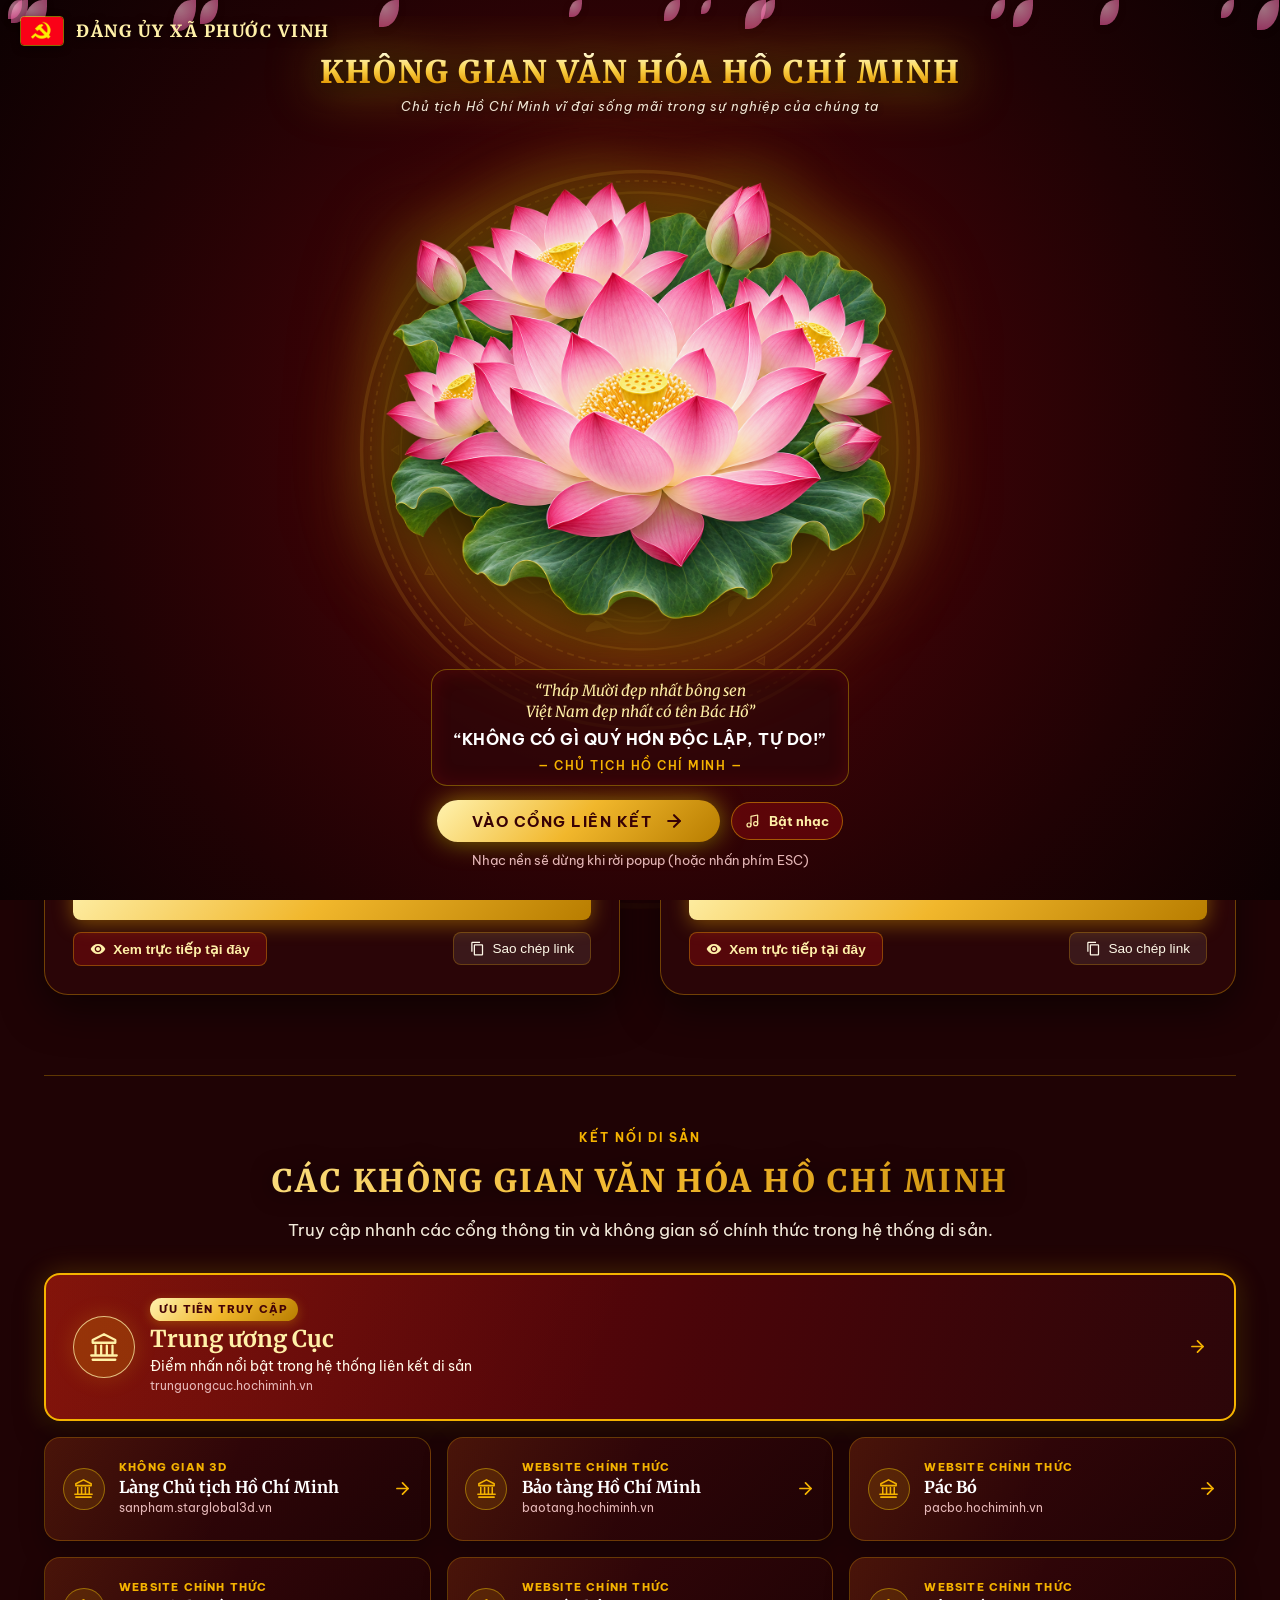
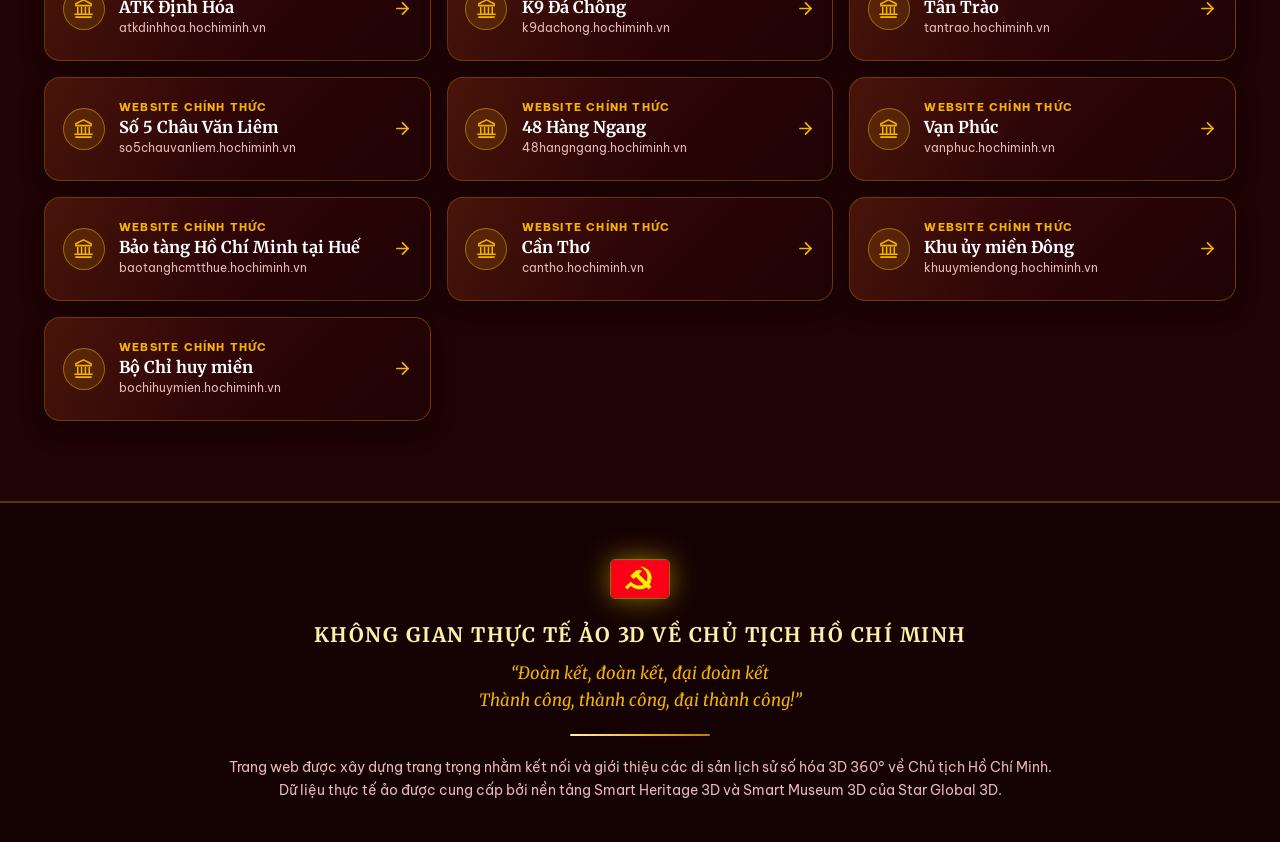
==== index.html @ ce555c37 "feat: add official Ho Chi Minh heritage links" ====
<!DOCTYPE html>
<html lang="vi">
<head>
  <meta charset="UTF-8">
  <meta name="viewport" content="width=device-width, initial-scale=1.0">
  <title>Đảng Ủy Xã Phước Vinh - Không Gian Thực Tế Ảo 3D Về Chủ Tịch Hồ Chí Minh</title>
  <meta name="description" content="Đảng Ủy Xã Phước Vinh - Không gian thực tế ảo 3D 360 độ các di tích lịch sử quốc gia gắn liền với cuộc đời và sự nghiệp Chủ tịch Hồ Chí Minh.">

  <!-- Google Fonts: Be Vietnam Pro & Merriweather -->
  <link rel="preconnect" href="https://fonts.googleapis.com">
  <link rel="preconnect" href="https://fonts.gstatic.com" crossorigin>
  <link href="https://fonts.googleapis.com/css2?family=Be+Vietnam+Pro:ital,wght@0,300;0,400;0,500;0,600;0,700;0,800;1,400&family=Merriweather:ital,wght@0,400;0,700;0,900;1,300;1,400&display=swap" rel="stylesheet">

  <!-- Favicon & Touch Icon (Cờ Đảng chuẩn nét, chống cache trình duyệt) -->
  <link rel="icon" type="image/png" sizes="32x32" href="assets/co-dang-favicon-32.png?v=3">
  <link rel="icon" type="image/png" sizes="16x16" href="assets/co-dang-favicon-16.png?v=3">
  <link rel="icon" type="image/png" sizes="128x128" href="assets/co-dang-favicon-128.png?v=3">
  <link rel="icon" type="image/png" sizes="256x256" href="assets/co-dang-favicon.png?v=3">
  <link rel="shortcut icon" href="assets/co-dang-favicon-32.png?v=3">
  <link rel="apple-touch-icon" sizes="180x180" href="assets/co-dang-favicon-128.png?v=3">
  <link rel="icon" type="image/x-icon" href="favicon.ico?v=3">

  <!-- Tệp định dạng CSS -->
  <link rel="stylesheet" href="css/styles.css">
</head>
<body>

  <!-- Nhạc nền tưởng niệm, tự phát khi trình duyệt cho phép -->
  <audio id="backgroundMusic" autoplay loop preload="auto" playsinline aria-hidden="true">
    <source src="assets/ho-chi-minh-dep-nhat-ten-nguoi.mp3" type="audio/mpeg">
  </audio>

  <!-- ========================================================================
       1. MÀN HÌNH CHÀO MỪNG (SPLASH / INTRO SCREEN - BÁC HỒ & HOA SEN)
       ======================================================================== -->
  <div id="splashOverlay" class="splash-overlay">
    <!-- Hào quang ánh sáng & Họa tiết Trống đồng xoay chậm -->
    <div class="splash-aura"></div>
    <img src="assets/dong-son.svg" class="splash-drum-bg" alt="Trống đồng Đông Sơn">
    
    <!-- Cánh sen rơi lơ lửng -->
    <div id="petalsContainer" class="floating-petals-container"></div>

    <!-- Nhận diện đơn vị nằm ở góc trái như thanh header -->
    <div class="splash-corner-brand">
      <img src="assets/co-dang.png" alt="Cờ Đảng Cộng sản Việt Nam" class="splash-corner-brand-logo">
      <span>ĐẢNG ỦY XÃ PHƯỚC VINH</span>
    </div>

    <div class="splash-content">
      <!-- Tiêu đề trung tâm của không gian văn hóa -->
      <div class="splash-title-wrap">
        <h1 class="splash-grand-hero-title">KHÔNG GIAN VĂN HÓA H&#x1ED2; CHÍ MINH</h1>
        <p class="splash-hero-subtitle">Chủ tịch Hồ Chí Minh vĩ đại sống mãi trong sự nghiệp của chúng ta</p>
      </div>

      <!-- KHU VỰC TÔN VINH BÁC HỒ TRÊN ĐÀI SEN -->
      <div class="splash-grand-composition">
        <!-- Đài sen hồng trang trí cho màn hình chào -->
        <div class="portrait-grand-monument">
          <img src="assets/lotus-splash.png" alt="Đài sen hồng trang trí" class="lotus-splash-image">
        </div>

      </div>

      <!-- Lời thơ & Lời dặn bất hủ của Bác Hồ -->
      <div class="splash-quote-box">
        <p class="splash-poetry">“Tháp Mười đẹp nhất bông sen<br>Việt Nam đẹp nhất có tên Bác Hồ”</p>
        <p class="splash-slogan">“Không có gì quý hơn độc lập, tự do!”</p>
        <span class="splash-author">— CHỦ TỊCH HỒ CHÍ MINH —</span>
      </div>

      <!-- Nút vào Cổng Thông Tin -->
      <div class="splash-actions">
        <div class="splash-action-row">
          <button id="btnEnterPortal" class="btn-enter-portal" type="button">
            <span>Vào Cổng Liên Kết</span>
            <svg viewBox="0 0 24 24" fill="none" stroke="currentColor" stroke-width="2.5" stroke-linecap="round" stroke-linejoin="round">
              <line x1="5" y1="12" x2="19" y2="12"></line>
              <polyline points="12 5 19 12 12 19"></polyline>
            </svg>
          </button>
          <button class="btn-music-toggle splash-music-toggle" type="button" data-music-toggle aria-pressed="false" aria-label="Bật nhạc nền" title="Bật nhạc nền">
            <svg viewBox="0 0 24 24" aria-hidden="true">
              <path d="M9 18V5l10-2v13"></path>
              <circle cx="6" cy="18" r="3"></circle>
              <circle cx="16" cy="16" r="3"></circle>
            </svg>
            <span class="music-toggle-label">Bật nhạc</span>
          </button>
        </div>
        <div class="splash-entry-note">
          Nhạc nền sẽ dừng khi rời popup (hoặc nhấn phím ESC)
        </div>
      </div>
    </div>
  </div>

  <!-- ========================================================================
       2. THANH ĐIỀU HƯỚNG TRÊN CÙNG (TOP NAVIGATION)
       ======================================================================== -->
  <nav class="top-navbar">
    <a href="#" class="nav-brand">
      <img src="assets/co-dang.png" alt="Cờ Đảng Cộng Sản Việt Nam" class="nav-brand-logo">
      <div class="nav-brand-text">
        <h1>Đảng Ủy Xã Phước Vinh</h1>
      </div>
    </a>

    <div class="nav-utilities">
      <!-- Đồng hồ thời gian thực -->
      <div class="live-clock-badge" title="Thời gian hiện tại">
        <svg viewBox="0 0 24 24">
          <path d="M12 2C6.48 2 2 6.48 2 12s4.48 10 10 10 10-4.48 10-10S17.52 2 12 2zm0 18c-4.41 0-8-3.59-8-8s3.59-8 8-8 8 3.59 8 8-3.59 8-8 8zm.5-13H11v6l5.25 3.15.75-1.23-4.5-2.67z"/>
        </svg>
        <span id="liveClockText">Đang tải thời gian...</span>
      </div>
    </div>
  </nav>

  <!-- ========================================================================
       3. KHÁM PHÁ CÁC DI TÍCH LỊCH SỬ SỐ HÓA
       ======================================================================== -->
  <main class="main-container">

    <div class="section-intro-heading">
      <h2>Khám Phá Các Di Tích Lịch Sử Số Hóa</h2>
      <p>Chọn một địa danh bên dưới để bước vào không gian thực tế ảo 360° tương tác tự do</p>
    </div>

    <div class="showcase-grid">

      <!-- ==================== LIÊN KẾT 1: KHU DI TÍCH KIM LIÊN ==================== -->
      <article class="tour-card-3d" 
               data-category="kim-lien" 
               data-title="Khu Di Tích Quốc Gia Đặc Biệt Kim Liên" 
               data-desc="Khám phá không gian thực tế ảo 3D Nhà tưởng niệm Chủ tịch Hồ Chí Minh tại Khu di tích Quốc gia đặc biệt Kim Liên, Nam Đàn, Nghệ An - Quê hương Bác Hồ." 
               data-location="Kim Liên, Nam Đàn, Tỉnh Nghệ An" 
               data-url="https://sanpham.starglobal3d.vn/smart-heritage-3d/kdt-kim-lien/?startscene=scene_nha-tuong-niem-ho-chi-minh-view_(3)&startactions=lookat(2.59,1.46,141.52,0,0);" 
               data-tags="kim liên nam đàn nghệ an làng sen quê bác nhà tưởng niệm di sản 3d smart heritage">
        
        <!-- Banner đầu thẻ -->
        <div class="tour-banner-wrapper">
          <img src="assets/lotus.jpg" alt="Làng Sen Kim Liên Nghệ An" class="tour-banner-img">
          <div class="tour-banner-overlay"></div>
          
          <div class="vr-pulse-badge">
            <span class="vr-pulse-dot"></span>
            <span>SMART HERITAGE 3D</span>
          </div>

          <div class="location-tag">
            <svg viewBox="0 0 24 24"><path d="M12 2C8.13 2 5 5.13 5 9c0 5.25 7 13 7 13s7-7.75 7-13c0-3.87-3.13-7-7-7zm0 9.5c-1.38 0-2.5-1.12-2.5-2.5s1.12-2.5 2.5-2.5 2.5 1.12 2.5 2.5-1.12 2.5-2.5 2.5z"/></svg>
            <span>Kim Liên, Nam Đàn, Tỉnh Nghệ An</span>
          </div>
        </div>

        <!-- Thân thẻ -->
        <div class="tour-body">
          <div class="tour-header">
            <span class="tour-subheading">Khu Di Tích Quốc Gia Đặc Biệt</span>
            <h4 class="tour-title">Nhà Tưởng Niệm Chủ Tịch Hồ Chí Minh — KĐT Kim Liên</h4>
          </div>

          <p class="tour-desc">
            Trải nghiệm không gian thực tế ảo 3D 360° đưa bạn về thăm quê hương Làng Sen, chiêm bái Nhà tưởng niệm Bác Hồ tôn nghiêm với góc nhìn toàn cảnh sắc nét và thuyết minh sống động.
          </p>

          <!-- Danh sách điểm nhấn -->
          <ul class="tour-features-list">
            <li>
              <svg viewBox="0 0 24 24"><path d="M9 16.17L4.83 12l-1.42 1.41L9 19 21 7l-1.41-1.41z"/></svg>
              <span>Tương tác xoay 360° tự do trong Nhà Tưởng Niệm Bác</span>
            </li>
            <li>
              <svg viewBox="0 0 24 24"><path d="M9 16.17L4.83 12l-1.42 1.41L9 19 21 7l-1.41-1.41z"/></svg>
              <span>Tái hiện không gian văn hóa Làng Sen mộc mạc, thiêng liêng</span>
            </li>
            <li>
              <svg viewBox="0 0 24 24"><path d="M9 16.17L4.83 12l-1.42 1.41L9 19 21 7l-1.41-1.41z"/></svg>
              <span>Công nghệ số hóa di sản Smart Heritage 3D độ phân giải cao</span>
            </li>
          </ul>

          <!-- Các nút hành động -->
          <div class="tour-actions-wrap">
            <a href="https://sanpham.starglobal3d.vn/smart-heritage-3d/kdt-kim-lien/?startscene=scene_nha-tuong-niem-ho-chi-minh-view_(3)&startactions=lookat(2.59,1.46,141.52,0,0);" 
               target="_blank" 
               rel="noopener noreferrer" 
               class="btn-primary-explore">
              <span>Tham Quan 3D 360° Ngay</span>
              <svg viewBox="0 0 24 24" fill="none" stroke="currentColor" stroke-width="2.5" stroke-linecap="round" stroke-linejoin="round">
                <line x1="5" y1="12" x2="19" y2="12"></line>
                <polyline points="12 5 19 12 12 19"></polyline>
              </svg>
            </a>

            <div class="tour-secondary-actions">
              <button class="btn-preview-modal" 
                      data-tour-url="https://sanpham.starglobal3d.vn/smart-heritage-3d/kdt-kim-lien/?startscene=scene_nha-tuong-niem-ho-chi-minh-view_(3)&startactions=lookat(2.59,1.46,141.52,0,0);"
                      data-tour-title="Khu Di Tích Kim Liên — Nhà Tưởng Niệm Bác Hồ (3D 360°)">
                <svg viewBox="0 0 24 24"><path d="M12 4.5C7 4.5 2.73 7.61 1 12c1.73 4.39 6 7.5 11 7.5s9.27-3.11 11-7.5c-1.73-4.39-6-7.5-11-7.5zM12 17c-2.76 0-5-2.24-5-5s2.24-5 5-5 5 2.24 5 5-2.24 5-5 5zm0-8c-1.66 0-3 1.34-3 3s1.34 3 3 3 3-1.34 3-3-1.34-3-3-3z"/></svg>
                <span>Xem trực tiếp tại đây</span>
              </button>

              <button class="btn-copy-tour-url" 
                      data-url="https://sanpham.starglobal3d.vn/smart-heritage-3d/kdt-kim-lien/?startscene=scene_nha-tuong-niem-ho-chi-minh-view_(3)&startactions=lookat(2.59,1.46,141.52,0,0);" 
                      title="Sao chép liên kết">
                <svg viewBox="0 0 24 24"><path d="M16 1H4c-1.1 0-2 .9-2 2v14h2V3h12V1zm3 4H8c-1.1 0-2 .9-2 2v14c0 1.1.9 2 2 2h11c1.1 0 2-.9 2-2V7c0-1.1-.9-2-2-2zm0 16H8V7h11v14z"/></svg>
                <span>Sao chép link</span>
              </button>
            </div>
          </div>
        </div>

      </article>

      <!-- ==================== LIÊN KẾT 2: BẾN NHÀ RỒNG ==================== -->
      <article class="tour-card-3d" 
               data-category="ben-nha-rong" 
               data-title="Bảo Tàng Hồ Chí Minh - Bến Nhà Rồng" 
               data-desc="Tham quan thực tế ảo 3D Bến Nhà Rồng - Di tích lịch sử nơi người thanh niên yêu nước Nguyễn Tất Thành ra đi tìm đường cứu nước ngày 5/6/1911." 
               data-location="Số 1 Nguyễn Tất Thành, Quận 4, TP. Hồ Chí Minh" 
               data-url="https://sanpham.starglobal3d.com/smart-museum-3d/ben-nha-rong/?startscene=scene_bnr_view4&startactions=lookat(-23.59,-2.13,88.09,0,0);" 
               data-tags="bến nhà rồng bảo tàng hồ chí minh nguyễn tất thành ra đi tìm đường cứu nước sài gòn tphcm smart museum 3d">
        
        <!-- Banner đầu thẻ -->
        <div class="tour-banner-wrapper">
          <img src="assets/ben-nha-rong.jpg" alt="Bảo tàng Hồ Chí Minh Bến Nhà Rồng TP.HCM" class="tour-banner-img">
          <div class="tour-banner-overlay"></div>
          
          <div class="vr-pulse-badge">
            <span class="vr-pulse-dot"></span>
            <span>SMART MUSEUM 3D</span>
          </div>

          <div class="location-tag">
            <svg viewBox="0 0 24 24"><path d="M12 2C8.13 2 5 5.13 5 9c0 5.25 7 13 7 13s7-7.75 7-13c0-3.87-3.13-7-7-7zm0 9.5c-1.38 0-2.5-1.12-2.5-2.5s1.12-2.5 2.5-2.5 2.5 1.12 2.5 2.5-1.12 2.5-2.5 2.5z"/></svg>
            <span>Số 1 Nguyễn Tất Thành, Quận 4, TP.HCM</span>
          </div>
        </div>

        <!-- Thân thẻ -->
        <div class="tour-body">
          <div class="tour-header">
            <span class="tour-subheading">Di Tích Lịch Sử Quốc Gia</span>
            <h4 class="tour-title">Bến Nhà Rồng — Nơi Người Ra Đi Tìm Đường Cứu Nước</h4>
          </div>

          <p class="tour-desc">
            Khám phá toàn cảnh Bến Nhà Rồng lịch sử - nơi ngày 5/6/1911 người thanh niên yêu nước Nguyễn Tất Thành bước chân xuống con tàu Amiral Latouche-Tréville ra đi tìm đường cứu nước.
          </p>

          <!-- Danh sách điểm nhấn -->
          <ul class="tour-features-list">
            <li>
              <svg viewBox="0 0 24 24"><path d="M9 16.17L4.83 12l-1.42 1.41L9 19 21 7l-1.41-1.41z"/></svg>
              <span>Góc nhìn 3D 360° hướng ra bến cảng sông Sài Gòn lịch sử</span>
            </li>
            <li>
              <svg viewBox="0 0 24 24"><path d="M9 16.17L4.83 12l-1.42 1.41L9 19 21 7l-1.41-1.41z"/></svg>
              <span>Chiêm ngưỡng kiến trúc đặc trưng và các phòng trưng bày kỷ vật Bác</span>
            </li>
            <li>
              <svg viewBox="0 0 24 24"><path d="M9 16.17L4.83 12l-1.42 1.41L9 19 21 7l-1.41-1.41z"/></svg>
              <span>Nền tảng bảo tàng số thông minh Smart Museum 3D đa tiện ích</span>
            </li>
          </ul>

          <!-- Các nút hành động -->
          <div class="tour-actions-wrap">
            <a href="https://sanpham.starglobal3d.com/smart-museum-3d/ben-nha-rong/?startscene=scene_bnr_view4&startactions=lookat(-23.59,-2.13,88.09,0,0);" 
               target="_blank" 
               rel="noopener noreferrer" 
               class="btn-primary-explore">
              <span>Tham Quan 3D 360° Ngay</span>
              <svg viewBox="0 0 24 24" fill="none" stroke="currentColor" stroke-width="2.5" stroke-linecap="round" stroke-linejoin="round">
                <line x1="5" y1="12" x2="19" y2="12"></line>
                <polyline points="12 5 19 12 12 19"></polyline>
              </svg>
            </a>

            <div class="tour-secondary-actions">
              <button class="btn-preview-modal" 
                      data-tour-url="https://sanpham.starglobal3d.com/smart-museum-3d/ben-nha-rong/?startscene=scene_bnr_view4&startactions=lookat(-23.59,-2.13,88.09,0,0);"
                      data-tour-title="Bến Nhà Rồng — Bảo Tàng Hồ Chí Minh (3D 360°)">
                <svg viewBox="0 0 24 24"><path d="M12 4.5C7 4.5 2.73 7.61 1 12c1.73 4.39 6 7.5 11 7.5s9.27-3.11 11-7.5c-1.73-4.39-6-7.5-11-7.5zM12 17c-2.76 0-5-2.24-5-5s2.24-5 5-5 5 2.24 5 5-2.24 5-5 5zm0-8c-1.66 0-3 1.34-3 3s1.34 3 3 3 3-1.34 3-3-1.34-3-3-3z"/></svg>
                <span>Xem trực tiếp tại đây</span>
              </button>

              <button class="btn-copy-tour-url" 
                      data-url="https://sanpham.starglobal3d.com/smart-museum-3d/ben-nha-rong/?startscene=scene_bnr_view4&startactions=lookat(-23.59,-2.13,88.09,0,0);" 
                      title="Sao chép liên kết">
                <svg viewBox="0 0 24 24"><path d="M16 1H4c-1.1 0-2 .9-2 2v14h2V3h12V1zm3 4H8c-1.1 0-2 .9-2 2v14c0 1.1.9 2 2 2h11c1.1 0 2-.9 2-2V7c0-1.1-.9-2-2-2zm0 16H8V7h11v14z"/></svg>
                <span>Sao chép link</span>
              </button>
            </div>
          </div>
        </div>

      </article>

    </div>

    <!-- Khung khi không tìm thấy kết quả tìm kiếm -->
    <div id="noResults" class="no-results-box">
      <svg viewBox="0 0 24 24">
        <path d="M12 2C6.48 2 2 6.48 2 12s4.48 10 10 10 10-4.48 10-10S17.52 2 12 2zm1 15h-2v-2h2v2zm0-4h-2V7h2v6z"/>
      </svg>
      <h3>Không tìm thấy địa danh phù hợp</h3>
      <p>Vui lòng thử lại với từ khóa khác (ví dụ: Kim Liên, Bến Nhà Rồng, Nghệ An, TP.HCM...)</p>
    </div>

    <!-- ======================================================================
         LIÊN KẾT CHÍNH THỨC DO KHÁCH YÊU GỬI
         ====================================================================== -->
    <section class="official-links-section" aria-labelledby="officialLinksTitle">
      <div class="section-intro-heading official-links-intro">
        <span class="section-kicker">Kết nối di sản</span>
        <h2 id="officialLinksTitle">Các Không Gian Văn Hóa Hồ Chí Minh</h2>
        <p>Truy cập nhanh các cổng thông tin và không gian số chính thức trong hệ thống di sản.</p>
      </div>

      <div class="official-links-grid">
        <!-- Liên kết quan trọng nhất được đặt nổi bật ở đầu danh sách -->
        <a class="official-link-card official-link-card-featured" href="https://trunguongcuc.hochiminh.vn" target="_blank" rel="noopener noreferrer">
          <span class="official-link-icon" aria-hidden="true">
            <svg viewBox="0 0 24 24" fill="none" stroke="currentColor" stroke-width="1.6" stroke-linecap="round" stroke-linejoin="round">
              <path d="M12 3 4 7v2h16V7l-8-4Z" />
              <path d="M6 11v7M10 11v7M14 11v7M18 11v7M4 21h16M3 18h18" />
            </svg>
          </span>
          <span class="official-link-card-copy">
            <span class="official-link-badge">Ưu tiên truy cập</span>
            <strong>Trung ương Cục</strong>
            <span class="official-link-description">Điểm nhấn nổi bật trong hệ thống liên kết di sản</span>
            <span class="official-link-domain">trunguongcuc.hochiminh.vn</span>
          </span>
          <svg class="official-link-arrow" viewBox="0 0 24 24" fill="none" stroke="currentColor" stroke-width="2.2" stroke-linecap="round" stroke-linejoin="round" aria-hidden="true">
            <line x1="5" y1="12" x2="19" y2="12" />
            <polyline points="12 5 19 12 12 19" />
          </svg>
        </a>

        <a class="official-link-card official-link-card-3d" href="https://sanpham.starglobal3d.vn/smart-heritage-3d/lang-chu-tich-ho-chi-minh/?startscene=scene_01_lang_bac_(1)&amp;startactions=lookat(0,0,120,0,0);" target="_blank" rel="noopener noreferrer">
          <span class="official-link-icon" aria-hidden="true">
            <svg viewBox="0 0 24 24" fill="none" stroke="currentColor" stroke-width="1.6" stroke-linecap="round" stroke-linejoin="round">
              <path d="M12 3 4 7v2h16V7l-8-4Z" />
              <path d="M6 11v7M10 11v7M14 11v7M18 11v7M4 21h16M3 18h18" />
            </svg>
          </span>
          <span class="official-link-card-copy">
            <span class="official-link-label">Không gian 3D</span>
            <strong>Làng Chủ tịch Hồ Chí Minh</strong>
            <span class="official-link-domain">sanpham.starglobal3d.vn</span>
          </span>
          <svg class="official-link-arrow" viewBox="0 0 24 24" fill="none" stroke="currentColor" stroke-width="2.2" stroke-linecap="round" stroke-linejoin="round" aria-hidden="true">
            <line x1="5" y1="12" x2="19" y2="12" />
            <polyline points="12 5 19 12 12 19" />
          </svg>
        </a>

        <a class="official-link-card" href="https://baotang.hochiminh.vn" target="_blank" rel="noopener noreferrer">
          <span class="official-link-icon" aria-hidden="true">
            <svg viewBox="0 0 24 24" fill="none" stroke="currentColor" stroke-width="1.6" stroke-linecap="round" stroke-linejoin="round">
              <path d="M12 3 4 7v2h16V7l-8-4Z" />
              <path d="M6 11v7M10 11v7M14 11v7M18 11v7M4 21h16M3 18h18" />
            </svg>
          </span>
          <span class="official-link-card-copy">
            <span class="official-link-label">Website chính thức</span>
            <strong>Bảo tàng Hồ Chí Minh</strong>
            <span class="official-link-domain">baotang.hochiminh.vn</span>
          </span>
          <svg class="official-link-arrow" viewBox="0 0 24 24" fill="none" stroke="currentColor" stroke-width="2.2" stroke-linecap="round" stroke-linejoin="round" aria-hidden="true">
            <line x1="5" y1="12" x2="19" y2="12" />
            <polyline points="12 5 19 12 12 19" />
          </svg>
        </a>

        <a class="official-link-card" href="https://pacbo.hochiminh.vn" target="_blank" rel="noopener noreferrer">
          <span class="official-link-icon" aria-hidden="true">
            <svg viewBox="0 0 24 24" fill="none" stroke="currentColor" stroke-width="1.6" stroke-linecap="round" stroke-linejoin="round">
              <path d="M12 3 4 7v2h16V7l-8-4Z" />
              <path d="M6 11v7M10 11v7M14 11v7M18 11v7M4 21h16M3 18h18" />
            </svg>
          </span>
          <span class="official-link-card-copy">
            <span class="official-link-label">Website chính thức</span>
            <strong>Pác Bó</strong>
            <span class="official-link-domain">pacbo.hochiminh.vn</span>
          </span>
          <svg class="official-link-arrow" viewBox="0 0 24 24" fill="none" stroke="currentColor" stroke-width="2.2" stroke-linecap="round" stroke-linejoin="round" aria-hidden="true">
            <line x1="5" y1="12" x2="19" y2="12" />
            <polyline points="12 5 19 12 12 19" />
          </svg>
        </a>

        <a class="official-link-card" href="https://atkdinhhoa.hochiminh.vn" target="_blank" rel="noopener noreferrer">
          <span class="official-link-icon" aria-hidden="true">
            <svg viewBox="0 0 24 24" fill="none" stroke="currentColor" stroke-width="1.6" stroke-linecap="round" stroke-linejoin="round">
              <path d="M12 3 4 7v2h16V7l-8-4Z" />
              <path d="M6 11v7M10 11v7M14 11v7M18 11v7M4 21h16M3 18h18" />
            </svg>
          </span>
          <span class="official-link-card-copy">
            <span class="official-link-label">Website chính thức</span>
            <strong>ATK Định Hóa</strong>
            <span class="official-link-domain">atkdinhhoa.hochiminh.vn</span>
          </span>
          <svg class="official-link-arrow" viewBox="0 0 24 24" fill="none" stroke="currentColor" stroke-width="2.2" stroke-linecap="round" stroke-linejoin="round" aria-hidden="true">
            <line x1="5" y1="12" x2="19" y2="12" />
            <polyline points="12 5 19 12 12 19" />
          </svg>
        </a>

        <a class="official-link-card" href="https://k9dachong.hochiminh.vn" target="_blank" rel="noopener noreferrer">
          <span class="official-link-icon" aria-hidden="true">
            <svg viewBox="0 0 24 24" fill="none" stroke="currentColor" stroke-width="1.6" stroke-linecap="round" stroke-linejoin="round">
              <path d="M12 3 4 7v2h16V7l-8-4Z" />
              <path d="M6 11v7M10 11v7M14 11v7M18 11v7M4 21h16M3 18h18" />
            </svg>
          </span>
          <span class="official-link-card-copy">
            <span class="official-link-label">Website chính thức</span>
            <strong>K9 Đá Chông</strong>
            <span class="official-link-domain">k9dachong.hochiminh.vn</span>
          </span>
          <svg class="official-link-arrow" viewBox="0 0 24 24" fill="none" stroke="currentColor" stroke-width="2.2" stroke-linecap="round" stroke-linejoin="round" aria-hidden="true">
            <line x1="5" y1="12" x2="19" y2="12" />
            <polyline points="12 5 19 12 12 19" />
          </svg>
        </a>

        <a class="official-link-card" href="https://tantrao.hochiminh.vn" target="_blank" rel="noopener noreferrer">
          <span class="official-link-icon" aria-hidden="true">
            <svg viewBox="0 0 24 24" fill="none" stroke="currentColor" stroke-width="1.6" stroke-linecap="round" stroke-linejoin="round">
              <path d="M12 3 4 7v2h16V7l-8-4Z" />
              <path d="M6 11v7M10 11v7M14 11v7M18 11v7M4 21h16M3 18h18" />
            </svg>
          </span>
          <span class="official-link-card-copy">
            <span class="official-link-label">Website chính thức</span>
            <strong>Tân Trào</strong>
            <span class="official-link-domain">tantrao.hochiminh.vn</span>
          </span>
          <svg class="official-link-arrow" viewBox="0 0 24 24" fill="none" stroke="currentColor" stroke-width="2.2" stroke-linecap="round" stroke-linejoin="round" aria-hidden="true">
            <line x1="5" y1="12" x2="19" y2="12" />
            <polyline points="12 5 19 12 12 19" />
          </svg>
        </a>

        <a class="official-link-card" href="https://so5chauvanliem.hochiminh.vn" target="_blank" rel="noopener noreferrer">
          <span class="official-link-icon" aria-hidden="true">
            <svg viewBox="0 0 24 24" fill="none" stroke="currentColor" stroke-width="1.6" stroke-linecap="round" stroke-linejoin="round">
              <path d="M12 3 4 7v2h16V7l-8-4Z" />
              <path d="M6 11v7M10 11v7M14 11v7M18 11v7M4 21h16M3 18h18" />
            </svg>
          </span>
          <span class="official-link-card-copy">
            <span class="official-link-label">Website chính thức</span>
            <strong>Số 5 Châu Văn Liêm</strong>
            <span class="official-link-domain">so5chauvanliem.hochiminh.vn</span>
          </span>
          <svg class="official-link-arrow" viewBox="0 0 24 24" fill="none" stroke="currentColor" stroke-width="2.2" stroke-linecap="round" stroke-linejoin="round" aria-hidden="true">
            <line x1="5" y1="12" x2="19" y2="12" />
            <polyline points="12 5 19 12 12 19" />
          </svg>
        </a>

        <a class="official-link-card" href="https://48hangngang.hochiminh.vn" target="_blank" rel="noopener noreferrer">
          <span class="official-link-icon" aria-hidden="true">
            <svg viewBox="0 0 24 24" fill="none" stroke="currentColor" stroke-width="1.6" stroke-linecap="round" stroke-linejoin="round">
              <path d="M12 3 4 7v2h16V7l-8-4Z" />
              <path d="M6 11v7M10 11v7M14 11v7M18 11v7M4 21h16M3 18h18" />
            </svg>
          </span>
          <span class="official-link-card-copy">
            <span class="official-link-label">Website chính thức</span>
            <strong>48 Hàng Ngang</strong>
            <span class="official-link-domain">48hangngang.hochiminh.vn</span>
          </span>
          <svg class="official-link-arrow" viewBox="0 0 24 24" fill="none" stroke="currentColor" stroke-width="2.2" stroke-linecap="round" stroke-linejoin="round" aria-hidden="true">
            <line x1="5" y1="12" x2="19" y2="12" />
            <polyline points="12 5 19 12 12 19" />
          </svg>
        </a>

        <a class="official-link-card" href="https://vanphuc.hochiminh.vn" target="_blank" rel="noopener noreferrer">
          <span class="official-link-icon" aria-hidden="true">
            <svg viewBox="0 0 24 24" fill="none" stroke="currentColor" stroke-width="1.6" stroke-linecap="round" stroke-linejoin="round">
              <path d="M12 3 4 7v2h16V7l-8-4Z" />
              <path d="M6 11v7M10 11v7M14 11v7M18 11v7M4 21h16M3 18h18" />
            </svg>
          </span>
          <span class="official-link-card-copy">
            <span class="official-link-label">Website chính thức</span>
            <strong>Vạn Phúc</strong>
            <span class="official-link-domain">vanphuc.hochiminh.vn</span>
          </span>
          <svg class="official-link-arrow" viewBox="0 0 24 24" fill="none" stroke="currentColor" stroke-width="2.2" stroke-linecap="round" stroke-linejoin="round" aria-hidden="true">
            <line x1="5" y1="12" x2="19" y2="12" />
            <polyline points="12 5 19 12 12 19" />
          </svg>
        </a>

        <a class="official-link-card" href="https://baotanghcmtthue.hochiminh.vn" target="_blank" rel="noopener noreferrer">
          <span class="official-link-icon" aria-hidden="true">
            <svg viewBox="0 0 24 24" fill="none" stroke="currentColor" stroke-width="1.6" stroke-linecap="round" stroke-linejoin="round">
              <path d="M12 3 4 7v2h16V7l-8-4Z" />
              <path d="M6 11v7M10 11v7M14 11v7M18 11v7M4 21h16M3 18h18" />
            </svg>
          </span>
          <span class="official-link-card-copy">
            <span class="official-link-label">Website chính thức</span>
            <strong>Bảo tàng Hồ Chí Minh tại Huế</strong>
            <span class="official-link-domain">baotanghcmtthue.hochiminh.vn</span>
          </span>
          <svg class="official-link-arrow" viewBox="0 0 24 24" fill="none" stroke="currentColor" stroke-width="2.2" stroke-linecap="round" stroke-linejoin="round" aria-hidden="true">
            <line x1="5" y1="12" x2="19" y2="12" />
            <polyline points="12 5 19 12 12 19" />
          </svg>
        </a>

        <a class="official-link-card" href="https://cantho.hochiminh.vn" target="_blank" rel="noopener noreferrer">
          <span class="official-link-icon" aria-hidden="true">
            <svg viewBox="0 0 24 24" fill="none" stroke="currentColor" stroke-width="1.6" stroke-linecap="round" stroke-linejoin="round">
              <path d="M12 3 4 7v2h16V7l-8-4Z" />
              <path d="M6 11v7M10 11v7M14 11v7M18 11v7M4 21h16M3 18h18" />
            </svg>
          </span>
          <span class="official-link-card-copy">
            <span class="official-link-label">Website chính thức</span>
            <strong>Cần Thơ</strong>
            <span class="official-link-domain">cantho.hochiminh.vn</span>
          </span>
          <svg class="official-link-arrow" viewBox="0 0 24 24" fill="none" stroke="currentColor" stroke-width="2.2" stroke-linecap="round" stroke-linejoin="round" aria-hidden="true">
            <line x1="5" y1="12" x2="19" y2="12" />
            <polyline points="12 5 19 12 12 19" />
          </svg>
        </a>

        <a class="official-link-card" href="https://khuuymiendong.hochiminh.vn" target="_blank" rel="noopener noreferrer">
          <span class="official-link-icon" aria-hidden="true">
            <svg viewBox="0 0 24 24" fill="none" stroke="currentColor" stroke-width="1.6" stroke-linecap="round" stroke-linejoin="round">
              <path d="M12 3 4 7v2h16V7l-8-4Z" />
              <path d="M6 11v7M10 11v7M14 11v7M18 11v7M4 21h16M3 18h18" />
            </svg>
          </span>
          <span class="official-link-card-copy">
            <span class="official-link-label">Website chính thức</span>
            <strong>Khu ủy miền Đông</strong>
            <span class="official-link-domain">khuuymiendong.hochiminh.vn</span>
          </span>
          <svg class="official-link-arrow" viewBox="0 0 24 24" fill="none" stroke="currentColor" stroke-width="2.2" stroke-linecap="round" stroke-linejoin="round" aria-hidden="true">
            <line x1="5" y1="12" x2="19" y2="12" />
            <polyline points="12 5 19 12 12 19" />
          </svg>
        </a>

        <a class="official-link-card" href="https://bochihuymien.hochiminh.vn" target="_blank" rel="noopener noreferrer">
          <span class="official-link-icon" aria-hidden="true">
            <svg viewBox="0 0 24 24" fill="none" stroke="currentColor" stroke-width="1.6" stroke-linecap="round" stroke-linejoin="round">
              <path d="M12 3 4 7v2h16V7l-8-4Z" />
              <path d="M6 11v7M10 11v7M14 11v7M18 11v7M4 21h16M3 18h18" />
            </svg>
          </span>
          <span class="official-link-card-copy">
            <span class="official-link-label">Website chính thức</span>
            <strong>Bộ Chỉ huy miền</strong>
            <span class="official-link-domain">bochihuymien.hochiminh.vn</span>
          </span>
          <svg class="official-link-arrow" viewBox="0 0 24 24" fill="none" stroke="currentColor" stroke-width="2.2" stroke-linecap="round" stroke-linejoin="round" aria-hidden="true">
            <line x1="5" y1="12" x2="19" y2="12" />
            <polyline points="12 5 19 12 12 19" />
          </svg>
        </a>
      </div>
    </section>

  </main>

  <!-- ========================================================================
       6. CỬA SỔ XEM TRỰC TIẾP 3D (3D PREVIEW MODAL)
       ======================================================================== -->
  <div id="modal3DPreview" class="modal-preview-backdrop" role="dialog" aria-modal="true">
    <div class="modal-preview-window">
      <div class="modal-preview-header">
        <div class="modal-preview-title">
          <svg viewBox="0 0 24 24" width="20" height="20" fill="var(--gold)">
            <path d="M12 4.5C7 4.5 2.73 7.61 1 12c1.73 4.39 6 7.5 11 7.5s9.27-3.11 11-7.5c-1.73-4.39-6-7.5-11-7.5zM12 17c-2.76 0-5-2.24-5-5s2.24-5 5-5 5 2.24 5 5-2.24 5-5 5zm0-8c-1.66 0-3 1.34-3 3s1.34 3 3 3 3-1.34 3-3-1.34-3-3-3z"/>
          </svg>
          <span id="modalTitleText">Trải nghiệm không gian 3D 360°</span>
        </div>
        <div class="modal-preview-controls">
          <a id="modalExternalBtn" href="#" target="_blank" rel="noopener noreferrer" class="btn-open-external-modal">
            <span>Mở toàn màn hình</span>
            <svg viewBox="0 0 24 24" width="14" height="14" fill="currentColor"><path d="M19 19H5V5h7V3H5c-1.11 0-2 .9-2 2v14c0 1.1.89 2 2 2h14c1.1 0 2-.9 2-2v-7h-2v7zM14 3v2h3.59l-9.83 9.83 1.41 1.41L19 6.41V10h2V3h-7z"/></svg>
          </a>
          <button id="btnCloseModal" class="btn-close-modal" title="Đóng cửa sổ">✕</button>
        </div>
      </div>
      <div class="modal-iframe-container">
        <iframe id="modalIframe" src="about:blank" allow="fullscreen; xr-spatial-tracking; accelerometer; gyroscope" allowfullscreen loading="lazy"></iframe>
      </div>
    </div>
  </div>

  <!-- ========================================================================
       7. TOAST THÔNG BÁO SAO CHÉP LIÊN KẾT
       ======================================================================== -->
  <div id="toastNotice" class="toast-notice" role="alert">
    <svg viewBox="0 0 24 24">
      <path d="M9 16.17L4.83 12l-1.42 1.41L9 19 21 7l-1.41-1.41z"/>
    </svg>
    <span id="toastMessage">Đã sao chép liên kết thành công!</span>
  </div>

  <!-- Nút cuộn lên đầu trang -->
  <button id="btnBackToTop" class="btn-back-to-top" title="Cuộn lên đầu trang">
    <svg viewBox="0 0 24 24">
      <path d="M7.41 15.41L12 10.83l4.59 4.58L18 14l-6-6-6 6z"/>
    </svg>
  </button>

  <!-- ========================================================================
       8. CHÂN TRANG (FOOTER)
       ======================================================================== -->
  <footer class="portal-footer">
    <div class="footer-inner">
      <img src="assets/co-dang.png" alt="Cờ Đảng Cộng Sản Việt Nam" class="footer-emblem-logo">
      <h3 class="footer-title">KHÔNG GIAN THỰC TẾ ẢO 3D VỀ CHỦ TỊCH HỒ CHÍ MINH</h3>
      <p class="footer-quote">
        “Đoàn kết, đoàn kết, đại đoàn kết<br>
        Thành công, thành công, đại thành công!”
      </p>
      <div class="footer-divider"></div>
      <p class="footer-copy">
        Trang web được xây dựng trang trọng nhằm kết nối và giới thiệu các di sản lịch sử số hóa 3D 360° về Chủ tịch Hồ Chí Minh.<br>
        Dữ liệu thực tế ảo được cung cấp bởi nền tảng Smart Heritage 3D và Smart Museum 3D của Star Global 3D.
      </p>
    </div>
  </footer>

  <!-- Script điều khiển -->
  <script src="js/app.js"></script>
</body>
</html>
---- css/styles.css ----
/* ==========================================================================
   CỔNG KHÔNG GIAN DI SẢN THỰC TẾ ẢO 3D - CHỦ TỊCH HỒ CHÍ MINH
   Chủ đề: Đỏ Thắm & Vàng Kim Hoàng Gia, Trống Đồng & Hoa Sen
   ========================================================================== */

:root {
  /* Bảng màu chủ đạo Đảng & Tổ quốc */
  --primary-red: #b90e16;
  --dark-red: #7c070c;
  --deep-red: #450306;
  --crimson: #d61b24;
  --bright-red: #ea2027;

  /* Bảng màu Hoàng Gia Vàng Kim */
  --gold: #f5b300;
  --gold-light: #fff0a8;
  --gold-dark: #b87b00;
  --gold-glow: rgba(255, 215, 0, 0.45);
  --gold-border: linear-gradient(135deg, #ffeaa7 0%, #fdcb6e 50%, #d4900c 100%);
  --gold-gradient: linear-gradient(135deg, #fff3b0 0%, #f1b72c 50%, #b87d00 100%);

  /* Tông màu nền & Thẻ */
  --bg-dark: #1f0305;
  --bg-card: rgba(45, 6, 9, 0.88);
  --bg-card-hover: rgba(65, 9, 14, 0.98);
  --text-white: #ffffff;
  --text-cream: #fff8e7;
  --text-muted: #e6b8b8;

  /* Font chữ */
  --font-main: 'Be Vietnam Pro', -apple-system, BlinkMacSystemFont, 'Segoe UI', Roboto, sans-serif;
  --font-serif: 'Merriweather', 'Playfair Display', Georgia, serif;

  /* Đổ bóng & Bo góc */
  --radius-sm: 8px;
  --radius-md: 16px;
  --radius-lg: 24px;
  --radius-full: 9999px;
  --shadow-gold: 0 4px 25px rgba(245, 179, 0, 0.35);
  --shadow-card: 0 15px 40px rgba(0, 0, 0, 0.5);
  --transition: all 0.3s cubic-bezier(0.25, 0.8, 0.25, 1);
}

/* Reset cơ bản */
*, *::before, *::after {
  box-sizing: border-box;
  margin: 0;
  padding: 0;
}

html {
  scroll-behavior: smooth;
  font-size: 16px;
}

body {
  font-family: var(--font-main);
  background-color: var(--bg-dark);
  color: var(--text-cream);
  min-height: 100vh;
  line-height: 1.6;
  position: relative;
  overflow-x: hidden;
  background-image: 
    radial-gradient(circle at 50% 0%, #70090e 0%, transparent 60%),
    radial-gradient(circle at 10% 40%, rgba(185, 14, 22, 0.25) 0%, transparent 40%),
    radial-gradient(circle at 90% 70%, rgba(185, 14, 22, 0.2) 0%, transparent 40%);
  background-attachment: fixed;
}

/* Hình nền chìm Trống Đồng Đông Sơn */
body::before {
  content: '';
  position: fixed;
  top: 50%;
  left: 50%;
  transform: translate(-50%, -50%);
  width: 950px;
  height: 950px;
  background: url('../assets/dong-son.svg') no-repeat center center;
  background-size: contain;
  opacity: 0.04;
  pointer-events: none;
  z-index: 0;
  animation: slowSpin 180s linear infinite;
}

@keyframes slowSpin {
  from { transform: translate(-50%, -50%) rotate(0deg); }
  to { transform: translate(-50%, -50%) rotate(360deg); }
}

/* ==========================================================================
   MÀN HÌNH CHÀO MỪNG (SPLASH SCREEN - BÁC HỒ & HOA SEN)
   ========================================================================== */
.splash-overlay {
  position: fixed;
  top: 0;
  left: 0;
  width: 100vw;
  height: 100vh;
  height: 100dvh;
  background: radial-gradient(circle at center, #570409 0%, #200204 70%, #0d0102 100%);
  z-index: 99999;
  display: flex;
  align-items: flex-start;
  justify-content: center;
  padding: 1rem 1rem 1.25rem;
  overflow: hidden;
  transition: opacity 0.8s ease, visibility 0.8s ease, transform 0.8s ease;
}

.splash-overlay.hidden {
  opacity: 0;
  visibility: hidden;
  transform: scale(1.04);
  pointer-events: none;
}

/* Hào quang nền phía sau Bác */
.splash-aura {
  position: absolute;
  top: 50%;
  left: 50%;
  transform: translate(-50%, -50%);
  width: 650px;
  height: 650px;
  border-radius: 50%;
  background: radial-gradient(circle, rgba(255, 222, 0, 0.35) 0%, rgba(245, 179, 0, 0.15) 45%, transparent 70%);
  filter: blur(25px);
  animation: auraPulse 4s ease-in-out infinite alternate;
  pointer-events: none;
}

@keyframes auraPulse {
  0% { transform: translate(-50%, -50%) scale(0.92); opacity: 0.7; }
  100% { transform: translate(-50%, -50%) scale(1.1); opacity: 1; }
}

.splash-drum-bg {
  position: absolute;
  top: 50%;
  left: 50%;
  transform: translate(-50%, -50%);
  width: 580px;
  height: 580px;
  opacity: 0.18;
  pointer-events: none;
  animation: slowSpin 90s linear infinite;
}

.splash-corner-brand {
  position: fixed;
  top: 1rem;
  left: 1.25rem;
  z-index: 20;
  display: flex;
  align-items: center;
  gap: 0.75rem;
  max-width: calc(100vw - 2rem);
}

.splash-corner-brand-logo {
  width: 44px;
  height: 30px;
  flex-shrink: 0;
  border-radius: 4px;
  object-fit: cover;
  border: 1px solid rgba(255, 215, 0, 0.5);
  box-shadow: 0 2px 8px rgba(0, 0, 0, 0.45);
}

.splash-corner-brand span {
  max-width: calc(100vw - 5.5rem);
  white-space: nowrap;
  color: var(--gold-light);
  font-family: var(--font-serif);
  font-size: clamp(0.72rem, 1.4vw, 1.05rem);
  font-weight: 800;
  line-height: 1.25;
  letter-spacing: clamp(0.8px, 0.16vw, 1.5px);
  text-transform: uppercase;
  text-shadow: 0 2px 8px rgba(0, 0, 0, 0.7);
}

.splash-content {
  position: relative;
  z-index: 2;
  max-width: 960px;
  width: 100%;
  height: 100%;
  min-height: 0;
  margin: 0;
  padding: 2.5rem 1rem 0.75rem;
  text-align: center;
  display: flex;
  flex-direction: column;
  align-items: center;
  justify-content: center;
  overflow: hidden;
  animation: splashFadeIn 0.9s cubic-bezier(0.16, 1, 0.3, 1) forwards;
}

@keyframes splashFadeIn {
  0% { opacity: 0; transform: translateY(30px) scale(0.96); }
  100% { opacity: 1; transform: translateY(0) scale(1); }
}

.splash-title-wrap {
  width: 100%;
  max-width: 100%;
  margin-bottom: 0.5rem;
  display: flex;
  flex-direction: column;
  align-items: center;
  position: relative;
  z-index: 5;
}

.splash-grand-hero-title {
  font-family: var(--font-serif);
  font-size: clamp(0.72rem, 3.25vw, 1.95rem);
  font-weight: 900;
  letter-spacing: clamp(0px, 0.16vw, 1.8px);
  white-space: nowrap;
  text-transform: uppercase;
  background: linear-gradient(180deg, #fff9d2 0%, #fbd54e 40%, #e6a00b 75%, #a86c00 100%);
  -webkit-background-clip: text;
  -webkit-text-fill-color: transparent;
  filter: drop-shadow(0 3px 12px rgba(0, 0, 0, 0.9)) drop-shadow(0 0 24px rgba(255, 215, 0, 0.55));
  line-height: 1.25;
  margin-bottom: 0.25rem;
  text-align: center;
}

.splash-hero-subtitle {
  color: var(--text-cream);
  font-size: 0.82rem;
  letter-spacing: 1px;
  font-style: italic;
  opacity: 0.92;
  text-shadow: 0 2px 6px rgba(0, 0, 0, 0.6);
}

/* ==========================================================================
   KHU VỰC TÔN VINH BÁC HỒ VÀ ĐÀI SEN
   ========================================================================== */
.splash-grand-composition {
  display: flex;
  flex-direction: column;
  align-items: center;
  justify-content: center;
  margin: 0.75rem auto 0.35rem;
  position: relative;
  z-index: 5;
  width: 100%;
}

/* Đài sen hồng trang trí cho màn hình chào */
.portrait-grand-monument {
  position: relative;
  z-index: 3;
  display: flex;
  flex-direction: column;
  align-items: center;
  justify-content: center;
  width: 100%;
}

.lotus-splash-image {
  display: block;
  width: min(900px, 100%, max(150px, calc(100vh - 24rem)));
  width: min(900px, 100%, max(150px, calc(100dvh - 24rem)));
  max-width: 100%;
  height: auto;
  object-fit: contain;
  position: relative;
  z-index: 10;
  filter: drop-shadow(0 10px 32px rgba(0, 0, 0, 0.85)) drop-shadow(0 0 36px rgba(255, 215, 0, 0.5));
}

/* Khối câu thơ & danh ngôn bất hủ */
.splash-quote-box {
  background: rgba(45, 6, 9, 0.75);
  border: 1px solid rgba(255, 215, 0, 0.35);
  border-radius: var(--radius-md);
  padding: 0.6rem 1.4rem;
  margin: 0.65rem 0 0.85rem;
  max-width: 560px;
  box-shadow: inset 0 0 20px rgba(185, 14, 22, 0.2);
  position: relative;
}

.splash-poetry {
  font-family: var(--font-serif);
  font-style: italic;
  font-size: 0.95rem;
  color: var(--gold-light);
  margin-bottom: 0.2rem;
  line-height: 1.4;
}

.splash-slogan {
  font-weight: 700;
  font-size: 1.02rem;
  color: var(--text-white);
  letter-spacing: 0.5px;
  text-transform: uppercase;
}

.splash-author {
  display: block;
  margin-top: 0.25rem;
  font-size: 0.78rem;
  color: var(--gold);
  font-weight: 600;
  letter-spacing: 1.5px;
}

/* Nút vào trang */
.splash-actions {
  display: flex;
  flex-direction: column;
  align-items: center;
  gap: 0.45rem;
}

.splash-action-row {
  display: flex;
  align-items: center;
  justify-content: center;
  gap: 0.7rem;
  flex-wrap: wrap;
}

.btn-enter-portal {
  display: inline-flex;
  align-items: center;
  gap: 0.75rem;
  padding: 0.7rem 2.2rem;
  background: var(--gold-gradient);
  color: #380205;
  font-family: var(--font-main);
  font-size: 0.95rem;
  font-weight: 700;
  text-transform: uppercase;
  letter-spacing: 1.5px;
  border: none;
  border-radius: var(--radius-full);
  cursor: pointer;
  box-shadow: 0 0 25px rgba(255, 215, 0, 0.5), 0 5px 15px rgba(0, 0, 0, 0.4);
  transition: var(--transition);
}

.btn-enter-portal:hover {
  transform: translateY(-3px) scale(1.03);
  box-shadow: 0 0 35px rgba(255, 215, 0, 0.7), 0 8px 25px rgba(0, 0, 0, 0.6);
  background: linear-gradient(135deg, #ffffff 0%, #ffde59 50%, #d4900c 100%);
}

.btn-enter-portal svg {
  width: 20px;
  height: 20px;
  transition: transform 0.3s ease;
}

.btn-enter-portal:hover svg {
  transform: translateX(4px);
}

.btn-music-toggle {
  display: inline-flex;
  align-items: center;
  justify-content: center;
  gap: 0.45rem;
  min-height: 38px;
  padding: 0.45rem 0.85rem;
  background: rgba(124, 7, 12, 0.58);
  color: var(--gold-light);
  border: 1px solid rgba(245, 179, 0, 0.48);
  border-radius: var(--radius-full);
  font-family: var(--font-main);
  font-size: 0.82rem;
  font-weight: 700;
  cursor: pointer;
  transition: var(--transition);
}

.btn-music-toggle:hover,
.btn-music-toggle:focus-visible {
  background: rgba(245, 179, 0, 0.18);
  border-color: var(--gold);
  color: var(--gold-light);
  box-shadow: 0 0 18px rgba(255, 215, 0, 0.3);
  outline: none;
}

.btn-music-toggle.is-playing {
  background: var(--gold-gradient);
  color: #380205;
  border-color: var(--gold-light);
  box-shadow: 0 0 18px rgba(255, 215, 0, 0.45);
}

.btn-music-toggle:disabled {
  cursor: not-allowed;
  opacity: 0.6;
  box-shadow: none;
}

.btn-music-toggle svg {
  width: 16px;
  height: 16px;
  fill: none;
  stroke: currentColor;
  stroke-width: 1.8;
  stroke-linecap: round;
  stroke-linejoin: round;
}

.splash-entry-note {
  font-size: 0.82rem;
  color: var(--text-muted);
  display: flex;
  align-items: center;
  gap: 0.4rem;
}

/* Hiệu ứng cánh sen bay nhẹ */
.floating-petals-container {
  position: absolute;
  top: 0;
  left: 0;
  width: 100%;
  height: 100%;
  pointer-events: none;
  overflow: hidden;
  z-index: 1;
}

.petal {
  position: absolute;
  background: radial-gradient(circle at 30% 30%, #ffb8d2, #e84393);
  border-radius: 80% 0 80% 0;
  opacity: 0.6;
  filter: drop-shadow(0 2px 4px rgba(0, 0, 0, 0.2));
  animation: fallPetal linear infinite;
}

@keyframes fallPetal {
  0% {
    transform: translateY(-50px) rotate(0deg) translateX(0);
    opacity: 0;
  }
  15% { opacity: 0.7; }
  85% { opacity: 0.7; }
  100% {
    transform: translateY(105vh) rotate(360deg) translateX(80px);
    opacity: 0;
  }
}

/* ==========================================================================
   THANH ĐIỀU HƯỚNG TRÊN CÙNG (TOP NAVIGATION)
   ========================================================================== */
.top-navbar {
  position: sticky;
  top: 0;
  z-index: 1000;
  background: rgba(31, 3, 5, 0.95);
  backdrop-filter: blur(12px);
  border-bottom: 1.5px solid rgba(245, 179, 0, 0.35);
  padding: 0.75rem 2rem;
  display: flex;
  align-items: center;
  justify-content: space-between;
  box-shadow: 0 4px 20px rgba(0, 0, 0, 0.5);
}

.nav-brand {
  display: flex;
  align-items: center;
  text-decoration: none;
  color: inherit;
  gap: 0.85rem;
}

.nav-brand-logo {
  width: 44px;
  height: 30px;
  border-radius: 4px;
  object-fit: cover;
  border: 1px solid rgba(255, 215, 0, 0.5);
  box-shadow: 0 2px 8px rgba(0, 0, 0, 0.45);
  flex-shrink: 0;
  transition: transform 0.3s ease;
}

.nav-brand:hover .nav-brand-logo {
  transform: scale(1.08);
}

.footer-emblem-logo {
  width: 60px;
  height: 40px;
  border-radius: 5px;
  object-fit: cover;
  border: 1px solid rgba(255, 215, 0, 0.4);
  margin: 0 auto 1.25rem;
  display: block;
  filter: drop-shadow(0 0 14px rgba(255, 215, 0, 0.5));
}

.nav-brand-text h1 {
  font-family: var(--font-serif);
  font-size: 1.15rem;
  font-weight: 800;
  letter-spacing: 1.5px;
  text-transform: uppercase;
  background: var(--gold-gradient);
  -webkit-background-clip: text;
  -webkit-text-fill-color: transparent;
  line-height: 1.25;
}

.nav-brand-text span {
  font-size: 0.72rem;
  color: var(--gold-light);
  letter-spacing: 1px;
  text-transform: uppercase;
  opacity: 0.9;
  display: block;
}

.nav-utilities {
  display: flex;
  align-items: center;
  gap: 1rem;
}

/* Đồng hồ thời gian thực */
.live-clock-badge {
  display: flex;
  align-items: center;
  gap: 0.5rem;
  background: rgba(124, 7, 12, 0.5);
  border: 1px solid rgba(245, 179, 0, 0.3);
  padding: 0.4rem 1rem;
  border-radius: var(--radius-full);
  font-size: 0.82rem;
  color: var(--gold-light);
}

.live-clock-badge svg {
  width: 14px;
  height: 14px;
  fill: var(--gold);
}

.btn-reopen-splash {
  display: inline-flex;
  align-items: center;
  gap: 0.5rem;
  background: transparent;
  color: var(--gold);
  border: 1px solid var(--gold);
  border-radius: var(--radius-full);
  padding: 0.4rem 1rem;
  font-size: 0.82rem;
  font-weight: 600;
  cursor: pointer;
  transition: var(--transition);
}

.btn-reopen-splash:hover {
  background: var(--gold);
  color: #380205;
  box-shadow: var(--shadow-gold);
}

.btn-reopen-splash svg {
  width: 15px;
  height: 15px;
}

/* ==========================================================================
   HERO BANNER CỔNG THÔNG TIN
   ========================================================================== */
.portal-hero {
  position: relative;
  padding: 3.5rem 1.5rem 2.5rem;
  text-align: center;
  overflow: hidden;
  background: linear-gradient(180deg, rgba(87, 4, 9, 0.75) 0%, rgba(31, 3, 5, 0.3) 100%);
  border-bottom: 1px solid rgba(245, 179, 0, 0.2);
}

.hero-ornament-left,
.hero-ornament-right {
  position: absolute;
  top: 50%;
  transform: translateY(-50%);
  width: 150px;
  height: 150px;
  opacity: 0.12;
  pointer-events: none;
}

.hero-ornament-left { left: 5%; }
.hero-ornament-right { right: 5%; transform: translateY(-50%) scaleX(-1); }

.hero-badge {
  display: inline-flex;
  align-items: center;
  gap: 0.5rem;
  background: rgba(185, 14, 22, 0.4);
  border: 1px solid rgba(255, 215, 0, 0.4);
  padding: 0.4rem 1.4rem;
  border-radius: var(--radius-full);
  color: var(--gold-light);
  font-size: 0.85rem;
  font-weight: 700;
  letter-spacing: 1.5px;
  text-transform: uppercase;
  margin-bottom: 1.25rem;
}

.hero-badge svg {
  width: 16px;
  height: 16px;
  fill: var(--gold);
}

.portal-title {
  font-family: var(--font-serif);
  font-size: 2.35rem;
  font-weight: 800;
  text-transform: uppercase;
  letter-spacing: 2px;
  line-height: 1.3;
  margin-bottom: 0.85rem;
  background: var(--gold-gradient);
  -webkit-background-clip: text;
  -webkit-text-fill-color: transparent;
  filter: drop-shadow(0 2px 10px rgba(0, 0, 0, 0.6));
}

.portal-subtitle {
  max-width: 800px;
  margin: 0 auto 1.6rem;
  font-size: 1.1rem;
  color: var(--text-cream);
  opacity: 0.95;
  line-height: 1.6;
}

.hero-slogan-strip {
  display: inline-block;
  background: linear-gradient(90deg, transparent 0%, rgba(124, 7, 12, 0.85) 20%, rgba(124, 7, 12, 0.85) 80%, transparent 100%);
  padding: 0.6rem 2.2rem;
  border-top: 1px solid rgba(245, 179, 0, 0.4);
  border-bottom: 1px solid rgba(245, 179, 0, 0.4);
  color: var(--gold-light);
  font-size: 0.95rem;
  font-weight: 700;
  letter-spacing: 2.5px;
  text-transform: uppercase;
}

/* ==========================================================================
   BỘ CÔNG CỤ TÌM KIẾM & BỘ LỌC
   ========================================================================== */
.controls-section {
  position: relative;
  z-index: 10;
  max-width: 1100px;
  margin: -1.5rem auto 2.5rem;
  padding: 0 1.5rem;
}

.search-bar-wrap {
  position: relative;
  max-width: 650px;
  margin: 0 auto 1.5rem;
  box-shadow: var(--shadow-gold), 0 10px 30px rgba(0, 0, 0, 0.6);
  border-radius: var(--radius-full);
}

.search-input {
  width: 100%;
  padding: 1.1rem 3.5rem 1.1rem 3.5rem;
  background: rgba(35, 4, 7, 0.95);
  backdrop-filter: blur(10px);
  border: 2px solid var(--gold);
  border-radius: var(--radius-full);
  color: var(--text-white);
  font-family: var(--font-main);
  font-size: 1.02rem;
  outline: none;
  transition: var(--transition);
}

.search-input::placeholder {
  color: #c9888d;
  font-size: 0.95rem;
}

.search-input:focus {
  border-color: #ffeaa7;
  box-shadow: 0 0 25px rgba(255, 215, 0, 0.6);
  background: rgba(50, 6, 10, 0.98);
}

.search-icon-left {
  position: absolute;
  left: 1.3rem;
  top: 50%;
  transform: translateY(-50%);
  width: 22px;
  height: 22px;
  fill: var(--gold);
  pointer-events: none;
}

.search-clear-btn {
  position: absolute;
  right: 1.3rem;
  top: 50%;
  transform: translateY(-50%);
  background: rgba(255, 255, 255, 0.1);
  border: none;
  border-radius: 50%;
  width: 26px;
  height: 26px;
  display: flex;
  align-items: center;
  justify-content: center;
  color: var(--gold-light);
  cursor: pointer;
  opacity: 0;
  visibility: hidden;
  transition: var(--transition);
}

.search-clear-btn.active {
  opacity: 1;
  visibility: visible;
}

.filter-tabs-wrapper {
  display: flex;
  align-items: center;
  justify-content: center;
  flex-wrap: wrap;
  gap: 0.8rem;
}

.filter-tab-btn {
  display: inline-flex;
  align-items: center;
  gap: 0.5rem;
  padding: 0.6rem 1.35rem;
  background: rgba(45, 6, 9, 0.75);
  border: 1px solid rgba(245, 179, 0, 0.35);
  border-radius: var(--radius-full);
  color: var(--text-cream);
  font-family: var(--font-main);
  font-size: 0.92rem;
  font-weight: 500;
  cursor: pointer;
  transition: var(--transition);
  backdrop-filter: blur(4px);
}

.filter-tab-btn:hover {
  background: rgba(124, 7, 12, 0.85);
  border-color: var(--gold);
  color: var(--gold-light);
  transform: translateY(-2px);
}

.filter-tab-btn.active {
  background: var(--gold-gradient);
  color: #380205;
  border-color: var(--gold-light);
  font-weight: 700;
  box-shadow: 0 4px 15px rgba(245, 179, 0, 0.4);
}

.filter-tab-btn .badge-count {
  background: rgba(0, 0, 0, 0.2);
  padding: 0.15rem 0.5rem;
  border-radius: var(--radius-full);
  font-size: 0.78rem;
}

.filter-tab-btn.active .badge-count {
  background: rgba(56, 2, 5, 0.2);
  color: #380205;
}

/* ==========================================================================
   KHÔNG GIAN DI SẢN THỰC TẾ ẢO 3D - SHOWCASE 2 THẺ ĐẶC BIỆT
   ========================================================================== */
.main-container {
  max-width: 1240px;
  margin: 0 auto;
  padding: 3rem 1.5rem 5rem;
  position: relative;
  z-index: 5;
}

.section-intro-heading {
  text-align: center;
  margin-bottom: 2.8rem;
}

.section-intro-heading h2,
.section-intro-heading h3 {
  font-family: var(--font-serif);
  font-size: 1.95rem;
  font-weight: 800;
  text-transform: uppercase;
  letter-spacing: 2.5px;
  background: var(--gold-gradient);
  -webkit-background-clip: text;
  -webkit-text-fill-color: transparent;
  filter: drop-shadow(0 2px 10px rgba(0, 0, 0, 0.6));
  margin-bottom: 0.65rem;
}

.section-intro-heading p {
  color: var(--text-cream);
  font-size: 1.05rem;
  opacity: 0.95;
  max-width: 750px;
  margin: 0 auto;
}

/* Lưới 2 thẻ lớn hoành tráng */
.showcase-grid {
  display: grid;
  grid-template-columns: repeat(2, 1fr);
  gap: 2.5rem;
}

/* Danh sách cổng liên kết chính thức */
.official-links-section {
  margin-top: 5rem;
  padding-top: 3rem;
  border-top: 1px solid rgba(245, 179, 0, 0.3);
}

.official-links-intro {
  margin-bottom: 1.8rem;
}

.section-kicker {
  display: inline-block;
  margin-bottom: 0.55rem;
  color: var(--gold);
  font-size: 0.78rem;
  font-weight: 700;
  letter-spacing: 2px;
  text-transform: uppercase;
}

.official-links-grid {
  display: grid;
  grid-template-columns: repeat(3, minmax(0, 1fr));
  gap: 1rem;
}

.official-link-card {
  position: relative;
  display: flex;
  align-items: center;
  gap: 0.9rem;
  min-height: 104px;
  padding: 1rem 1.1rem;
  overflow: hidden;
  color: var(--text-cream);
  text-decoration: none;
  background: linear-gradient(135deg, rgba(61, 7, 11, 0.94), rgba(31, 3, 5, 0.96));
  border: 1px solid rgba(245, 179, 0, 0.3);
  border-radius: var(--radius-md);
  box-shadow: 0 10px 24px rgba(0, 0, 0, 0.28);
  transition: var(--transition);
}

.official-link-card::before {
  position: absolute;
  inset: 0;
  content: '';
  background: linear-gradient(110deg, rgba(245, 179, 0, 0.08), transparent 48%);
  pointer-events: none;
}

.official-link-card:hover {
  transform: translateY(-4px);
  border-color: rgba(255, 215, 0, 0.82);
  background: linear-gradient(135deg, rgba(112, 9, 14, 0.98), rgba(45, 6, 9, 0.98));
  box-shadow: 0 16px 30px rgba(0, 0, 0, 0.42), 0 0 22px rgba(245, 179, 0, 0.18);
}

.official-link-card:focus-visible {
  outline: 3px solid var(--gold-light);
  outline-offset: 3px;
}

.official-link-card-featured {
  grid-column: 1 / -1;
  min-height: 148px;
  padding: 1.45rem 1.7rem;
  background: linear-gradient(105deg, rgba(124, 7, 12, 0.98), rgba(75, 5, 9, 0.98) 55%, rgba(45, 6, 9, 0.98));
  border: 2px solid var(--gold);
  box-shadow: 0 12px 30px rgba(0, 0, 0, 0.42), 0 0 28px rgba(245, 179, 0, 0.24);
}

.official-link-card-featured:hover {
  background: linear-gradient(105deg, rgba(151, 10, 17, 0.99), rgba(95, 6, 12, 0.99) 55%, rgba(55, 7, 11, 0.99));
  box-shadow: 0 18px 38px rgba(0, 0, 0, 0.5), 0 0 35px rgba(245, 179, 0, 0.34);
}

.official-link-icon {
  position: relative;
  z-index: 1;
  display: inline-flex;
  align-items: center;
  justify-content: center;
  width: 42px;
  height: 42px;
  flex: 0 0 42px;
  color: var(--gold);
  background: rgba(245, 179, 0, 0.12);
  border: 1px solid rgba(255, 215, 0, 0.42);
  border-radius: 50%;
}

.official-link-icon svg {
  width: 23px;
  height: 23px;
}

.official-link-card-featured .official-link-icon {
  width: 62px;
  height: 62px;
  flex-basis: 62px;
  color: #fff1a6;
  background: rgba(245, 179, 0, 0.2);
  border-color: rgba(255, 240, 168, 0.75);
  box-shadow: 0 0 22px rgba(245, 179, 0, 0.2);
}

.official-link-card-featured .official-link-icon svg {
  width: 34px;
  height: 34px;
}

.official-link-card-copy {
  position: relative;
  z-index: 1;
  display: flex;
  min-width: 0;
  flex: 1;
  flex-direction: column;
  align-items: flex-start;
  gap: 0.12rem;
}

.official-link-label,
.official-link-badge {
  color: var(--gold);
  font-size: 0.68rem;
  font-weight: 800;
  letter-spacing: 1.2px;
  line-height: 1.2;
  text-transform: uppercase;
}

.official-link-badge {
  padding: 0.3rem 0.6rem;
  color: #430306;
  background: var(--gold-gradient);
  border-radius: var(--radius-full);
  box-shadow: 0 3px 12px rgba(245, 179, 0, 0.3);
}

.official-link-card strong {
  color: var(--text-white);
  font-family: var(--font-serif);
  font-size: 1.02rem;
  font-weight: 700;
  line-height: 1.35;
}

.official-link-card-featured strong {
  font-size: 1.45rem;
  color: var(--gold-light);
}

.official-link-description {
  color: var(--text-cream);
  font-size: 0.88rem;
  line-height: 1.45;
}

.official-link-domain {
  max-width: 100%;
  overflow: hidden;
  color: var(--text-muted);
  font-size: 0.76rem;
  line-height: 1.35;
  text-overflow: ellipsis;
  white-space: nowrap;
}

.official-link-arrow {
  position: relative;
  z-index: 1;
  width: 19px;
  height: 19px;
  flex: 0 0 19px;
  color: var(--gold);
  transition: transform 0.3s ease;
}

.official-link-card:hover .official-link-arrow {
  transform: translateX(4px);
}

/* Thẻ Di Tích 3D Lớn */
.tour-card-3d {
  position: relative;
  background: var(--bg-card);
  border: 1.5px solid rgba(245, 179, 0, 0.35);
  border-radius: var(--radius-lg);
  box-shadow: var(--shadow-card);
  overflow: hidden;
  display: flex;
  flex-direction: column;
  transition: var(--transition);
  backdrop-filter: blur(10px);
}

.tour-card-3d:hover {
  transform: translateY(-8px);
  background: var(--bg-card-hover);
  border-color: rgba(255, 215, 0, 0.75);
  box-shadow: 0 20px 50px rgba(0, 0, 0, 0.75), 0 0 30px rgba(245, 179, 0, 0.3);
}

/* Banner hình ảnh đầu thẻ */
.tour-banner-wrapper {
  position: relative;
  width: 100%;
  height: 250px;
  overflow: hidden;
  background: #250204;
}

.tour-banner-img {
  width: 100%;
  height: 100%;
  object-fit: cover;
  object-position: center;
  transition: transform 0.8s ease, filter 0.8s ease;
  filter: brightness(0.9) contrast(1.05);
}

.tour-card-3d:hover .tour-banner-img {
  transform: scale(1.08);
  filter: brightness(1) contrast(1.1);
}

.tour-banner-overlay {
  position: absolute;
  top: 0;
  left: 0;
  right: 0;
  bottom: 0;
  background: linear-gradient(180deg, rgba(0, 0, 0, 0.2) 0%, rgba(45, 6, 9, 0.9) 100%);
  pointer-events: none;
}

/* Badge 3D xoay 360° với nhịp đập pulse */
.vr-pulse-badge {
  position: absolute;
  top: 1.1rem;
  left: 1.1rem;
  display: inline-flex;
  align-items: center;
  gap: 0.5rem;
  background: rgba(185, 14, 22, 0.9);
  border: 1.5px solid var(--gold);
  color: var(--text-white);
  padding: 0.35rem 0.9rem;
  border-radius: var(--radius-full);
  font-size: 0.8rem;
  font-weight: 700;
  letter-spacing: 0.5px;
  box-shadow: 0 4px 15px rgba(0, 0, 0, 0.6);
  backdrop-filter: blur(4px);
}

.vr-pulse-dot {
  width: 8px;
  height: 8px;
  background-color: #2ed573;
  border-radius: 50%;
  box-shadow: 0 0 8px #2ed573;
  animation: radarBlink 1.5s infinite alternate;
}

@keyframes radarBlink {
  0% { opacity: 0.4; transform: scale(0.8); }
  100% { opacity: 1; transform: scale(1.3); }
}

.location-tag {
  position: absolute;
  bottom: 1.1rem;
  left: 1.1rem;
  display: inline-flex;
  align-items: center;
  gap: 0.4rem;
  background: rgba(0, 0, 0, 0.65);
  border: 1px solid rgba(255, 215, 0, 0.4);
  color: var(--gold-light);
  padding: 0.3rem 0.8rem;
  border-radius: var(--radius-full);
  font-size: 0.78rem;
  font-weight: 500;
}

.location-tag svg {
  width: 14px;
  height: 14px;
  fill: var(--gold);
}

/* Thân nội dung thẻ */
.tour-body {
  padding: 1.75rem;
  display: flex;
  flex-direction: column;
  flex-grow: 1;
  justify-content: space-between;
}

.tour-header {
  margin-bottom: 1rem;
}

.tour-subheading {
  display: inline-block;
  font-size: 0.82rem;
  color: var(--gold);
  font-weight: 600;
  text-transform: uppercase;
  letter-spacing: 1px;
  margin-bottom: 0.4rem;
}

.tour-title {
  font-family: var(--font-serif);
  font-size: 1.45rem;
  font-weight: 700;
  color: var(--text-white);
  line-height: 1.35;
  margin-bottom: 0.6rem;
  transition: color 0.2s ease;
}

.tour-card-3d:hover .tour-title {
  color: var(--gold-light);
}

.tour-desc {
  font-size: 0.95rem;
  color: var(--text-muted);
  line-height: 1.6;
  margin-bottom: 1.25rem;
}

/* Danh sách điểm nhấn trải nghiệm */
.tour-features-list {
  list-style: none;
  margin-bottom: 1.75rem;
  display: flex;
  flex-direction: column;
  gap: 0.5rem;
}

.tour-features-list li {
  display: flex;
  align-items: center;
  gap: 0.6rem;
  font-size: 0.88rem;
  color: var(--text-cream);
}

.tour-features-list li svg {
  width: 16px;
  height: 16px;
  fill: var(--gold);
  flex-shrink: 0;
}

/* Khu vực nút hành động của thẻ */
.tour-actions-wrap {
  border-top: 1px solid rgba(255, 215, 0, 0.2);
  padding-top: 1.25rem;
  display: flex;
  flex-direction: column;
  gap: 0.75rem;
}

.btn-primary-explore {
  display: flex;
  align-items: center;
  justify-content: center;
  gap: 0.75rem;
  width: 100%;
  padding: 0.95rem 1.5rem;
  background: var(--gold-gradient);
  color: #380205;
  border-radius: var(--radius-sm);
  font-family: var(--font-main);
  font-size: 1rem;
  font-weight: 700;
  text-transform: uppercase;
  letter-spacing: 1px;
  text-decoration: none;
  box-shadow: 0 4px 20px rgba(245, 179, 0, 0.4);
  transition: var(--transition);
  border: none;
  cursor: pointer;
}

.btn-primary-explore:hover {
  background: linear-gradient(135deg, #ffffff 0%, #ffde59 50%, #d4900c 100%);
  transform: translateY(-2px);
  box-shadow: 0 8px 25px rgba(245, 179, 0, 0.6);
}

.btn-primary-explore svg {
  width: 18px;
  height: 18px;
  transition: transform 0.3s ease;
}

.btn-primary-explore:hover svg {
  transform: translateX(4px);
}

.tour-secondary-actions {
  display: flex;
  align-items: center;
  justify-content: space-between;
  gap: 0.5rem;
}

.btn-preview-modal {
  display: inline-flex;
  align-items: center;
  gap: 0.45rem;
  background: rgba(185, 14, 22, 0.3);
  border: 1px solid rgba(245, 179, 0, 0.35);
  color: var(--gold-light);
  padding: 0.5rem 1rem;
  border-radius: var(--radius-sm);
  font-size: 0.85rem;
  font-weight: 600;
  cursor: pointer;
  transition: var(--transition);
}

.btn-preview-modal:hover {
  background: rgba(185, 14, 22, 0.6);
  border-color: var(--gold);
  color: #ffffff;
}

.btn-preview-modal svg {
  width: 16px;
  height: 16px;
  fill: currentColor;
}

.btn-copy-tour-url {
  display: inline-flex;
  align-items: center;
  gap: 0.45rem;
  background: rgba(255, 255, 255, 0.08);
  border: 1px solid rgba(245, 179, 0, 0.25);
  color: var(--text-cream);
  padding: 0.5rem 1rem;
  border-radius: var(--radius-sm);
  font-size: 0.85rem;
  cursor: pointer;
  transition: var(--transition);
}

.btn-copy-tour-url:hover {
  background: rgba(245, 179, 0, 0.2);
  border-color: var(--gold);
  color: var(--gold);
}

.btn-copy-tour-url svg {
  width: 15px;
  height: 15px;
  fill: currentColor;
}

/* ==========================================================================
   MODAL XEM TRƯỚC 3D TRỰC TIẾP (3D PREVIEW MODAL)
   ========================================================================== */
.modal-preview-backdrop {
  position: fixed;
  top: 0;
  left: 0;
  width: 100vw;
  height: 100vh;
  background: rgba(15, 1, 3, 0.88);
  backdrop-filter: blur(15px);
  z-index: 999999;
  display: flex;
  align-items: center;
  justify-content: center;
  padding: 1.5rem;
  opacity: 0;
  visibility: hidden;
  transition: opacity 0.35s ease, visibility 0.35s ease;
}

.modal-preview-backdrop.active {
  opacity: 1;
  visibility: visible;
}

.modal-preview-window {
  width: 100%;
  max-width: 1100px;
  height: 85vh;
  background: #1f0305;
  border: 2px solid var(--gold);
  border-radius: var(--radius-md);
  box-shadow: 0 0 50px rgba(0, 0, 0, 0.9), 0 0 30px rgba(245, 179, 0, 0.3);
  display: flex;
  flex-direction: column;
  overflow: hidden;
  transform: scale(0.95);
  transition: transform 0.35s cubic-bezier(0.16, 1, 0.3, 1);
}

.modal-preview-backdrop.active .modal-preview-window {
  transform: scale(1);
}

.modal-preview-header {
  display: flex;
  align-items: center;
  justify-content: space-between;
  padding: 0.85rem 1.25rem;
  background: linear-gradient(135deg, #7c070c, #450306);
  border-bottom: 1px solid var(--gold);
}

.modal-preview-title {
  font-family: var(--font-serif);
  font-size: 1.05rem;
  color: var(--gold-light);
  display: flex;
  align-items: center;
  gap: 0.5rem;
}

.modal-preview-controls {
  display: flex;
  align-items: center;
  gap: 0.75rem;
}

.btn-open-external-modal {
  display: inline-flex;
  align-items: center;
  gap: 0.35rem;
  background: var(--gold-gradient);
  color: #380205;
  font-size: 0.82rem;
  font-weight: 700;
  padding: 0.35rem 0.75rem;
  border-radius: var(--radius-sm);
  text-decoration: none;
}

.btn-close-modal {
  background: rgba(255, 255, 255, 0.15);
  border: 1px solid rgba(255, 255, 255, 0.2);
  color: #fff;
  width: 32px;
  height: 32px;
  border-radius: 50%;
  display: flex;
  align-items: center;
  justify-content: center;
  cursor: pointer;
  font-size: 1.1rem;
  transition: var(--transition);
}

.btn-close-modal:hover {
  background: var(--bright-red);
  transform: rotate(90deg);
}

.modal-iframe-container {
  flex-grow: 1;
  width: 100%;
  height: 100%;
  position: relative;
  background: #000;
}

.modal-iframe-container iframe {
  width: 100%;
  height: 100%;
  border: none;
}

/* Trạng thái không tìm thấy kết quả */
.no-results-box {
  text-align: center;
  padding: 3.5rem 1.5rem;
  background: rgba(45, 6, 9, 0.6);
  border: 1px dashed rgba(245, 179, 0, 0.4);
  border-radius: var(--radius-md);
  display: none;
}

.no-results-box.active {
  display: block;
}

.no-results-box svg {
  width: 50px;
  height: 50px;
  fill: var(--gold);
  margin-bottom: 1rem;
  opacity: 0.7;
}

.no-results-box h3 {
  font-size: 1.25rem;
  color: var(--gold-light);
  margin-bottom: 0.5rem;
}

.no-results-box p {
  color: var(--text-muted);
  font-size: 0.92rem;
}

/* ==========================================================================
   TOAST & NÚT CUỘN LÊN ĐẦU TRANG
   ========================================================================== */
.toast-notice {
  position: fixed;
  bottom: 2rem;
  right: 2rem;
  background: linear-gradient(135deg, #7c070c, #450306);
  border: 1.5px solid var(--gold);
  color: var(--text-white);
  padding: 0.8rem 1.4rem;
  border-radius: var(--radius-full);
  display: flex;
  align-items: center;
  gap: 0.65rem;
  box-shadow: var(--shadow-gold), 0 8px 25px rgba(0, 0, 0, 0.6);
  z-index: 10000;
  transform: translateY(100px);
  opacity: 0;
  visibility: hidden;
  transition: all 0.35s cubic-bezier(0.175, 0.885, 0.32, 1.275);
}

.toast-notice.show {
  transform: translateY(0);
  opacity: 1;
  visibility: visible;
}

.toast-notice svg {
  width: 20px;
  height: 20px;
  fill: var(--gold);
}

.btn-back-to-top {
  position: fixed;
  bottom: 2rem;
  left: 2rem;
  width: 45px;
  height: 45px;
  background: linear-gradient(145deg, #b90e16, #7c070c);
  border: 1.5px solid var(--gold);
  border-radius: 50%;
  display: flex;
  align-items: center;
  justify-content: center;
  color: var(--gold);
  cursor: pointer;
  z-index: 999;
  box-shadow: 0 4px 15px rgba(0, 0, 0, 0.5);
  opacity: 0;
  visibility: hidden;
  transform: scale(0.8);
  transition: var(--transition);
}

.btn-back-to-top.show {
  opacity: 1;
  visibility: visible;
  transform: scale(1);
}

.btn-back-to-top:hover {
  background: var(--gold-gradient);
  color: #380205;
  box-shadow: var(--shadow-gold);
  transform: translateY(-3px) scale(1.05);
}

.btn-back-to-top svg {
  width: 20px;
  height: 20px;
  fill: currentColor;
}

/* ==========================================================================
   CHÂN TRANG (FOOTER)
   ========================================================================== */
.portal-footer {
  position: relative;
  background: #140203;
  border-top: 2px solid rgba(245, 179, 0, 0.3);
  padding: 3.5rem 1.5rem 2.5rem;
  text-align: center;
  z-index: 10;
}

.footer-inner {
  max-width: 900px;
  margin: 0 auto;
}

.footer-title {
  font-family: var(--font-serif);
  font-size: 1.25rem;
  color: var(--gold-light);
  letter-spacing: 1.5px;
  text-transform: uppercase;
  margin-bottom: 0.6rem;
}

.footer-quote {
  font-family: var(--font-serif);
  font-style: italic;
  font-size: 1.05rem;
  color: var(--gold);
  margin-bottom: 1.25rem;
}

.footer-divider {
  width: 140px;
  height: 2px;
  background: var(--gold-gradient);
  margin: 1.25rem auto;
  border-radius: var(--radius-full);
}

.footer-copy {
  font-size: 0.85rem;
  color: var(--text-muted);
  line-height: 1.7;
}

/* ==========================================================================
   RESPONSIVE DESIGN
   ========================================================================== */
@media (max-width: 992px) {
  .showcase-grid {
    grid-template-columns: 1fr;
    max-width: 680px;
    margin: 0 auto;
  }
  .official-links-grid {
    grid-template-columns: repeat(2, minmax(0, 1fr));
  }
  .portal-title {
    font-size: 1.9rem;
  }
}

@media (max-width: 768px) {
  .top-navbar {
    padding: 0.6rem 1rem;
  }
  .live-clock-badge {
    display: none;
  }
  .portal-title {
    font-size: 1.55rem;
  }
  .portal-subtitle {
    font-size: 0.95rem;
  }
  .splash-poetry {
    font-size: 0.95rem;
  }
  .splash-slogan {
    font-size: 1rem;
  }
  .btn-enter-portal {
    padding: 0.8rem 2rem;
    font-size: 0.95rem;
  }
  .hero-ornament-left,
  .hero-ornament-right {
    display: none;
  }
  .modal-preview-window {
    height: 92vh;
  }
  .official-links-section {
    margin-top: 3.5rem;
    padding-top: 2.25rem;
  }
  .official-link-card-featured {
    min-height: 132px;
    padding: 1.2rem;
  }
  .official-link-card-featured strong {
    font-size: 1.2rem;
  }
}

@media (max-width: 480px) {
  .splash-corner-brand {
    top: 0.75rem;
    left: 0.85rem;
    gap: 0.55rem;
  }
  .splash-corner-brand-logo {
    width: 38px;
    height: 27px;
  }
  .splash-corner-brand span {
    max-width: calc(100vw - 5rem);
    font-size: 0.7rem;
    letter-spacing: 0.8px;
  }
  .nav-brand-text span {
    display: none;
  }
  .btn-reopen-splash span {
    display: none;
  }
  .btn-reopen-splash {
    padding: 0.4rem;
  }
  .portal-title {
    font-size: 1.3rem;
  }
  .hero-slogan-strip {
    font-size: 0.8rem;
    letter-spacing: 1px;
    padding: 0.4rem 1rem;
  }
  .search-input {
    font-size: 0.9rem;
    padding: 0.85rem 2.8rem;
  }
  .filter-tabs-wrapper {
    gap: 0.4rem;
  }
  .filter-tab-btn {
    font-size: 0.8rem;
    padding: 0.45rem 0.85rem;
  }
  .tour-secondary-actions {
    flex-direction: column;
    width: 100%;
  }
  .btn-preview-modal,
  .btn-copy-tour-url {
    width: 100%;
    justify-content: center;
  }
  .official-links-grid {
    grid-template-columns: 1fr;
  }
  .official-link-card,
  .official-link-card-featured {
    min-height: 96px;
    padding: 0.95rem;
  }
  .official-link-card-featured .official-link-icon {
    width: 50px;
    height: 50px;
    flex-basis: 50px;
  }
  .official-link-card-featured .official-link-icon svg {
    width: 28px;
    height: 28px;
  }
  .official-link-card-featured strong {
    font-size: 1.08rem;
  }
}
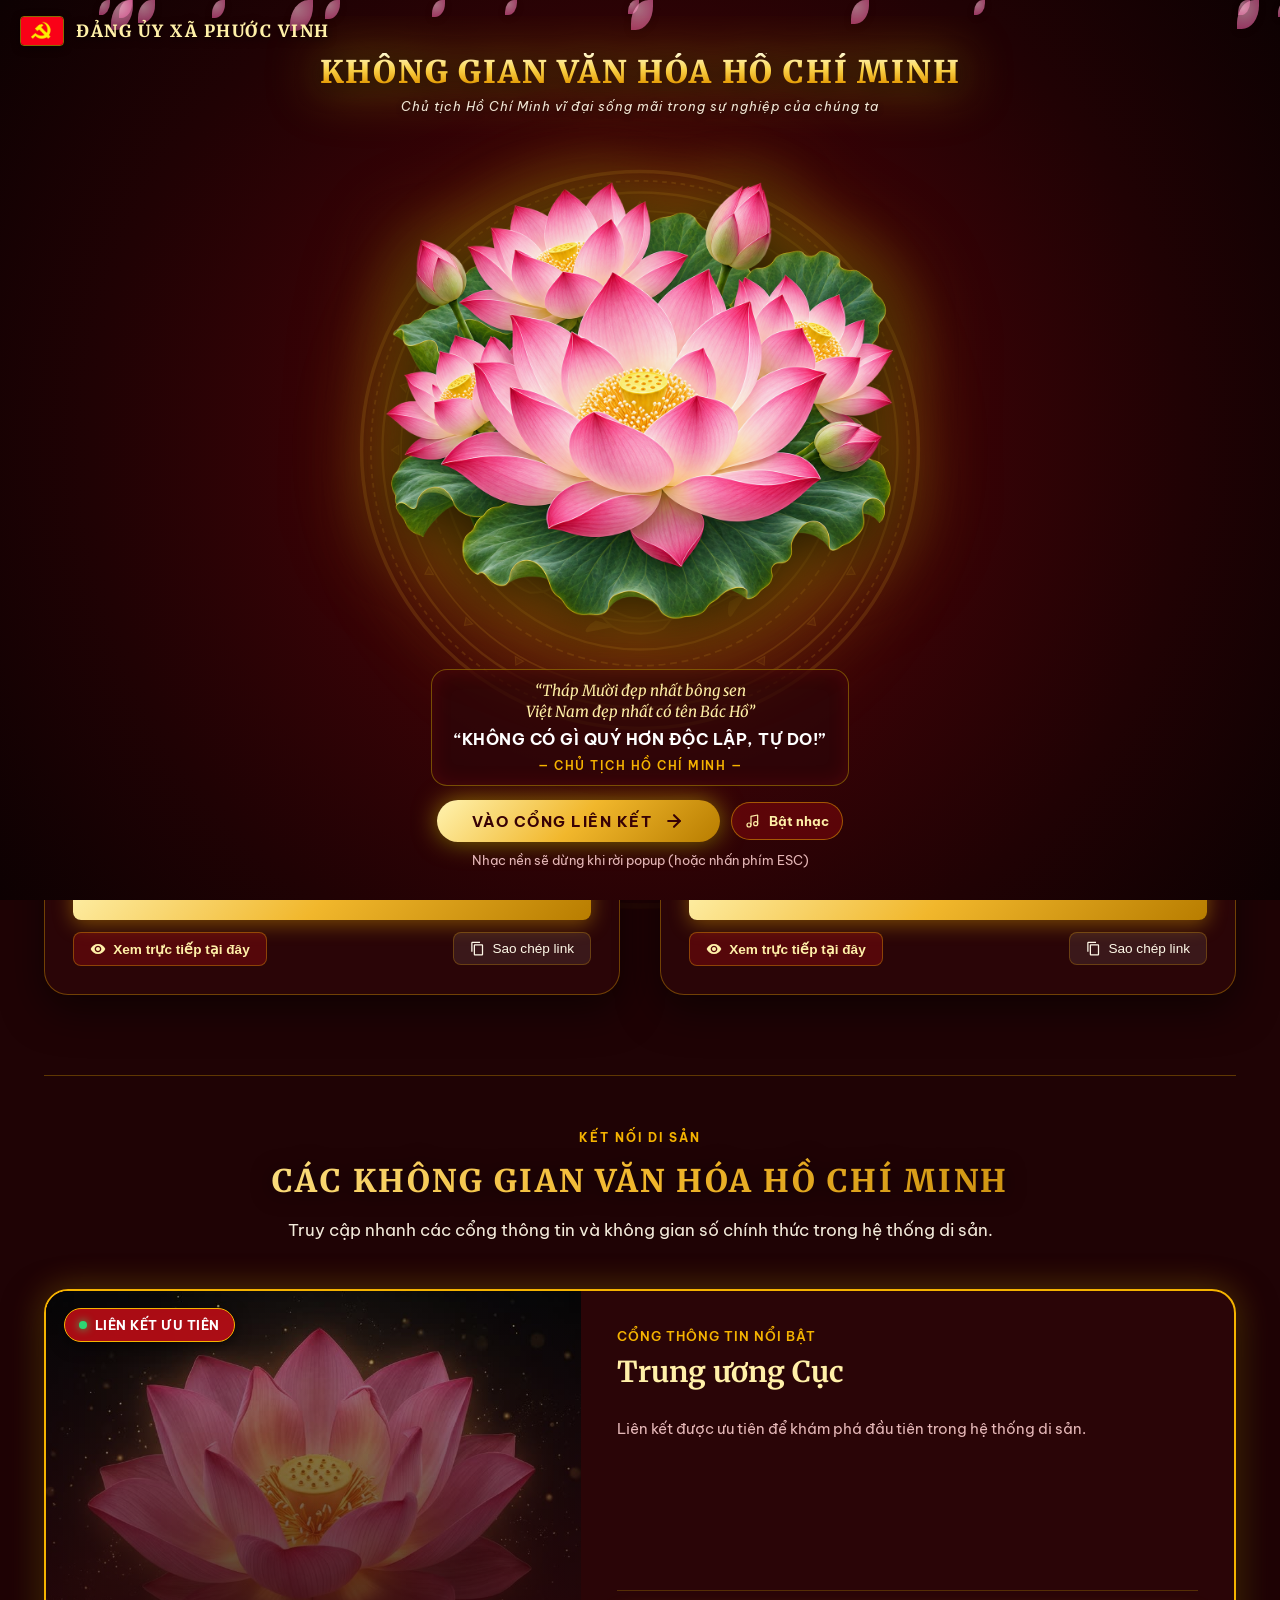
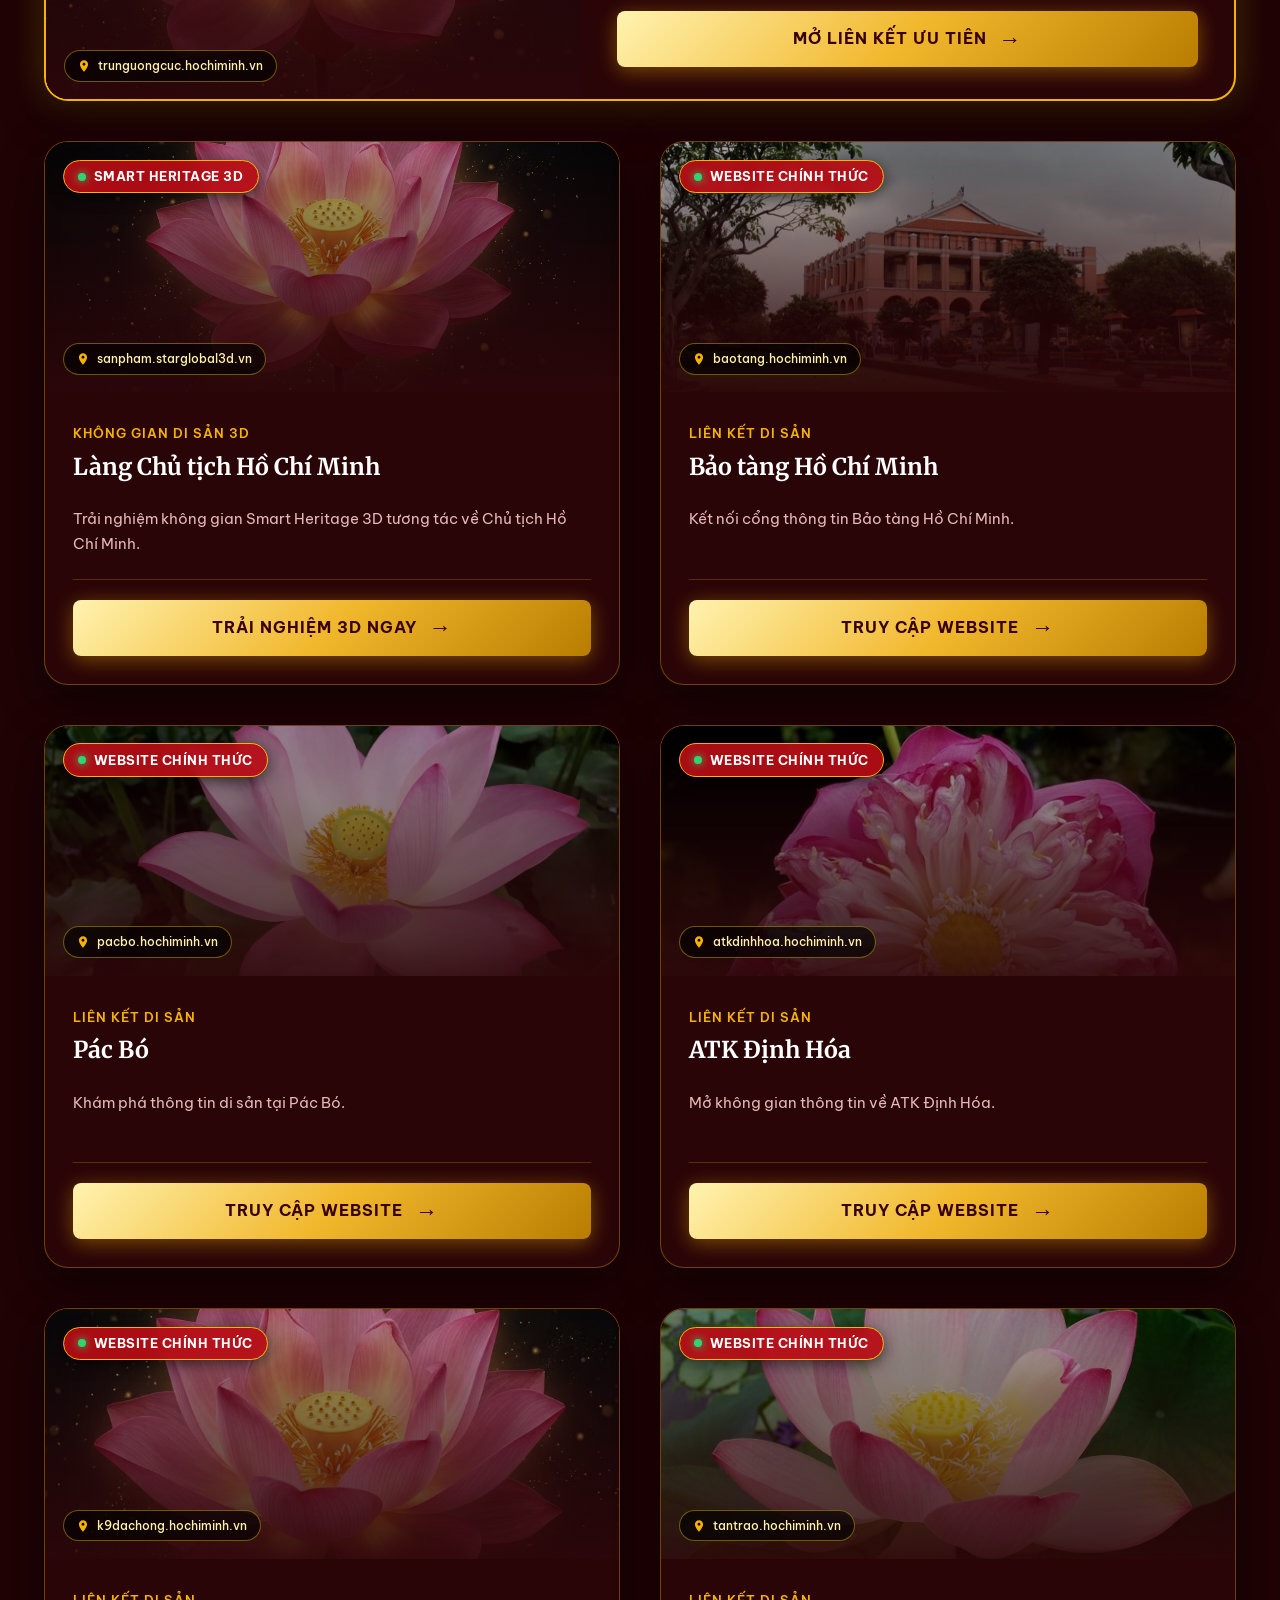
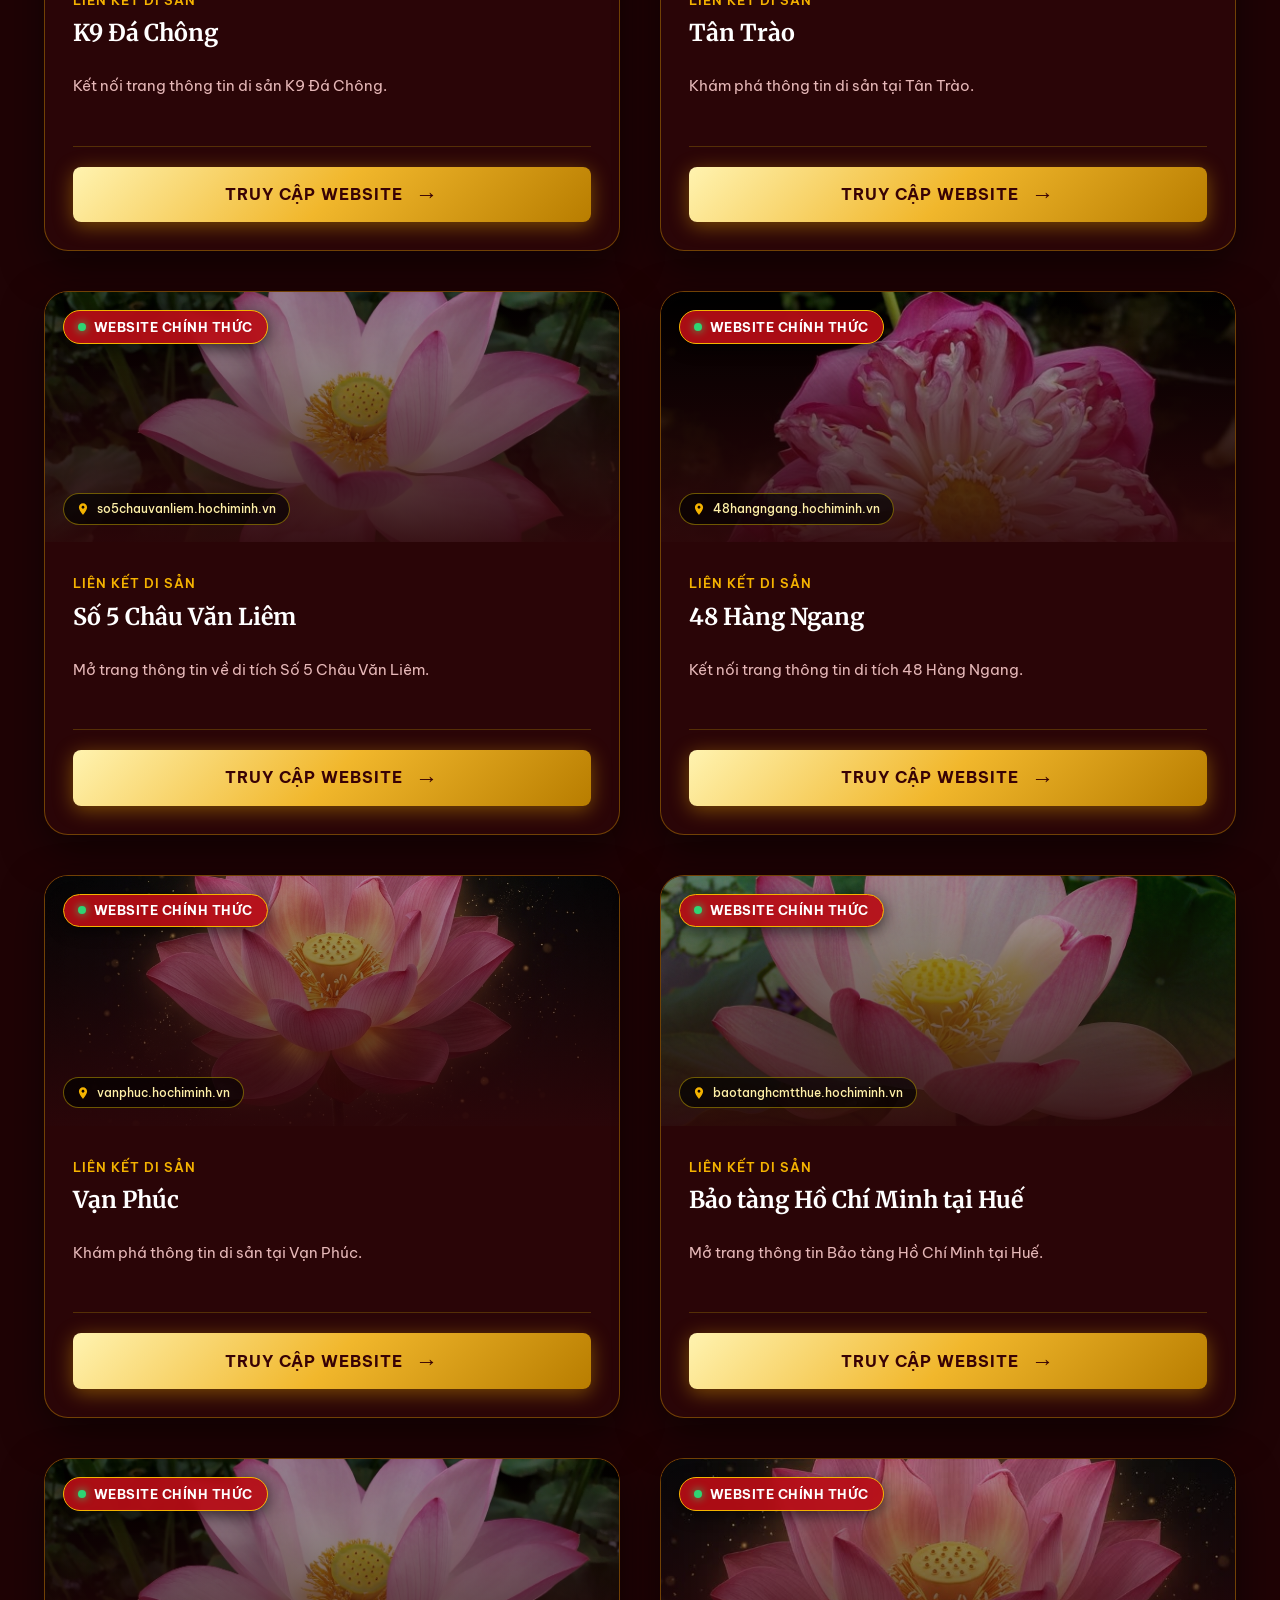
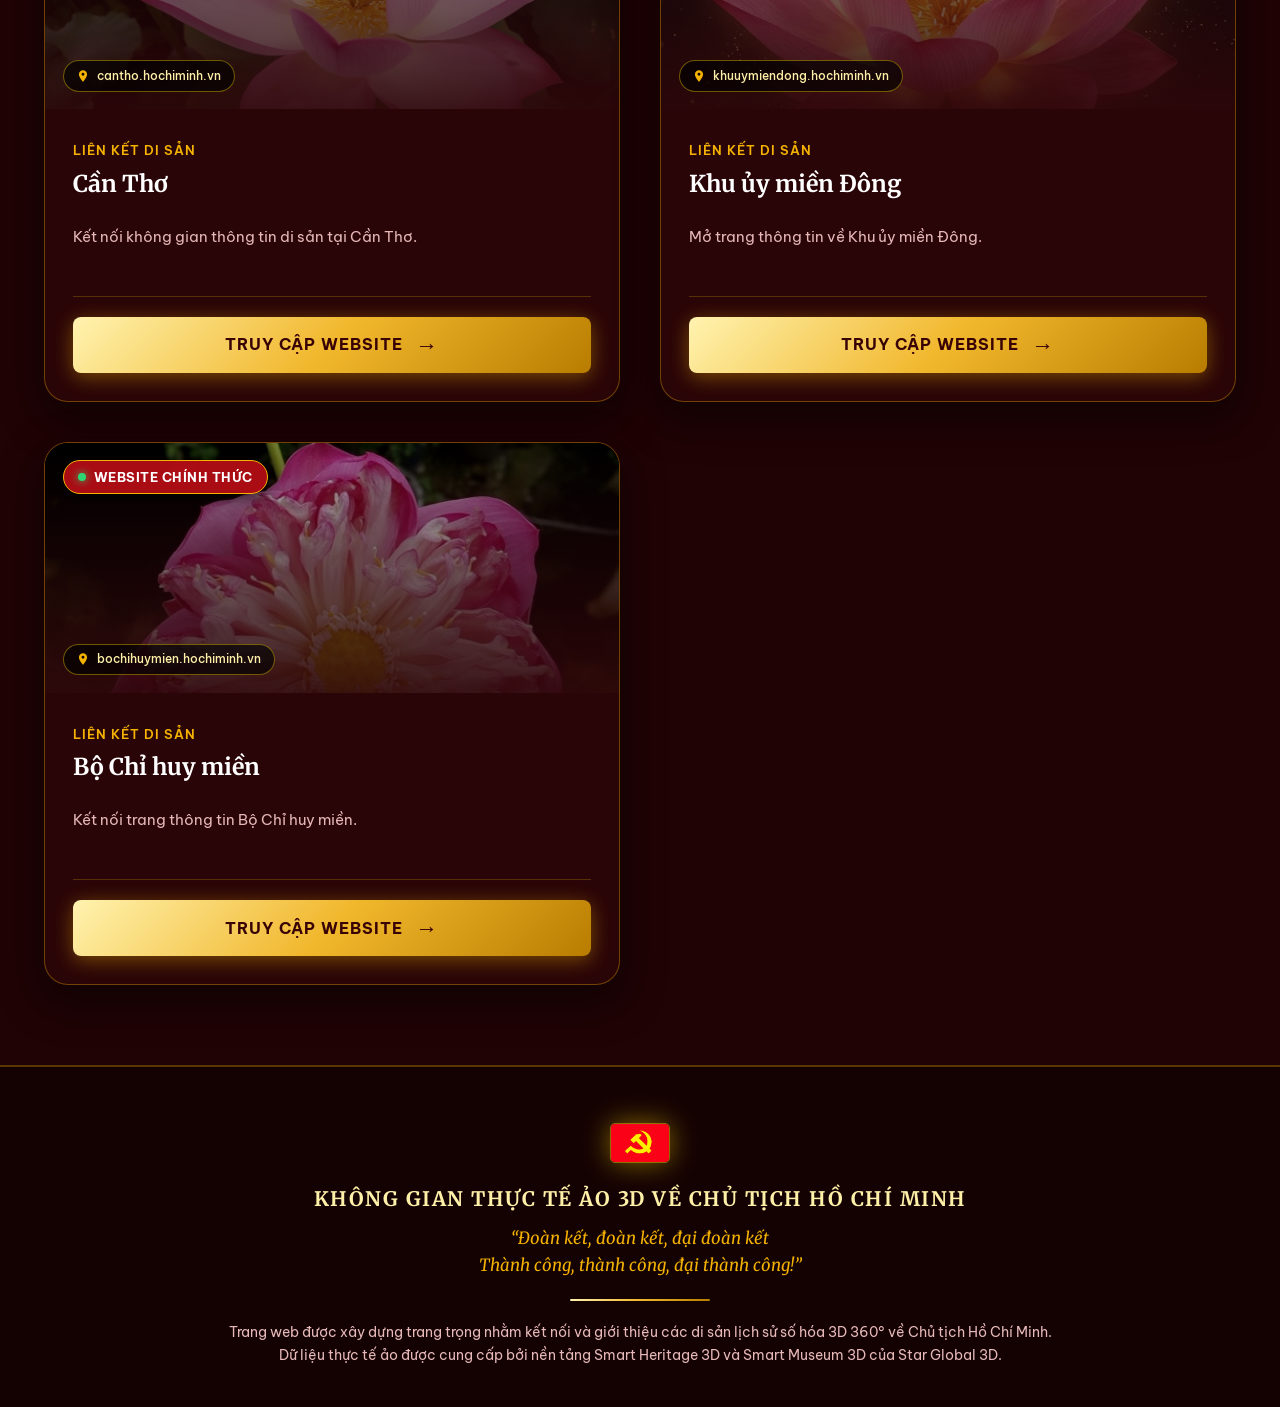
==== commit 2337ad73: "style: match official links to heritage cards" ====
--- a/index.html
+++ b/index.html
@@ -322,258 +322,270 @@
       </div>
 
       <div class="official-links-grid">
-        <!-- Liên kết quan trọng nhất được đặt nổi bật ở đầu danh sách -->
-        <a class="official-link-card official-link-card-featured" href="https://trunguongcuc.hochiminh.vn" target="_blank" rel="noopener noreferrer">
-          <span class="official-link-icon" aria-hidden="true">
-            <svg viewBox="0 0 24 24" fill="none" stroke="currentColor" stroke-width="1.6" stroke-linecap="round" stroke-linejoin="round">
-              <path d="M12 3 4 7v2h16V7l-8-4Z" />
-              <path d="M6 11v7M10 11v7M14 11v7M18 11v7M4 21h16M3 18h18" />
-            </svg>
-          </span>
-          <span class="official-link-card-copy">
-            <span class="official-link-badge">Ưu tiên truy cập</span>
-            <strong>Trung ương Cục</strong>
-            <span class="official-link-description">Điểm nhấn nổi bật trong hệ thống liên kết di sản</span>
-            <span class="official-link-domain">trunguongcuc.hochiminh.vn</span>
-          </span>
-          <svg class="official-link-arrow" viewBox="0 0 24 24" fill="none" stroke="currentColor" stroke-width="2.2" stroke-linecap="round" stroke-linejoin="round" aria-hidden="true">
-            <line x1="5" y1="12" x2="19" y2="12" />
-            <polyline points="12 5 19 12 12 19" />
-          </svg>
-        </a>
-
-        <a class="official-link-card official-link-card-3d" href="https://sanpham.starglobal3d.vn/smart-heritage-3d/lang-chu-tich-ho-chi-minh/?startscene=scene_01_lang_bac_(1)&amp;startactions=lookat(0,0,120,0,0);" target="_blank" rel="noopener noreferrer">
-          <span class="official-link-icon" aria-hidden="true">
-            <svg viewBox="0 0 24 24" fill="none" stroke="currentColor" stroke-width="1.6" stroke-linecap="round" stroke-linejoin="round">
-              <path d="M12 3 4 7v2h16V7l-8-4Z" />
-              <path d="M6 11v7M10 11v7M14 11v7M18 11v7M4 21h16M3 18h18" />
-            </svg>
-          </span>
-          <span class="official-link-card-copy">
-            <span class="official-link-label">Không gian 3D</span>
-            <strong>Làng Chủ tịch Hồ Chí Minh</strong>
-            <span class="official-link-domain">sanpham.starglobal3d.vn</span>
-          </span>
-          <svg class="official-link-arrow" viewBox="0 0 24 24" fill="none" stroke="currentColor" stroke-width="2.2" stroke-linecap="round" stroke-linejoin="round" aria-hidden="true">
-            <line x1="5" y1="12" x2="19" y2="12" />
-            <polyline points="12 5 19 12 12 19" />
-          </svg>
-        </a>
-
-        <a class="official-link-card" href="https://baotang.hochiminh.vn" target="_blank" rel="noopener noreferrer">
-          <span class="official-link-icon" aria-hidden="true">
-            <svg viewBox="0 0 24 24" fill="none" stroke="currentColor" stroke-width="1.6" stroke-linecap="round" stroke-linejoin="round">
-              <path d="M12 3 4 7v2h16V7l-8-4Z" />
-              <path d="M6 11v7M10 11v7M14 11v7M18 11v7M4 21h16M3 18h18" />
-            </svg>
-          </span>
-          <span class="official-link-card-copy">
-            <span class="official-link-label">Website chính thức</span>
-            <strong>Bảo tàng Hồ Chí Minh</strong>
-            <span class="official-link-domain">baotang.hochiminh.vn</span>
-          </span>
-          <svg class="official-link-arrow" viewBox="0 0 24 24" fill="none" stroke="currentColor" stroke-width="2.2" stroke-linecap="round" stroke-linejoin="round" aria-hidden="true">
-            <line x1="5" y1="12" x2="19" y2="12" />
-            <polyline points="12 5 19 12 12 19" />
-          </svg>
-        </a>
-
-        <a class="official-link-card" href="https://pacbo.hochiminh.vn" target="_blank" rel="noopener noreferrer">
-          <span class="official-link-icon" aria-hidden="true">
-            <svg viewBox="0 0 24 24" fill="none" stroke="currentColor" stroke-width="1.6" stroke-linecap="round" stroke-linejoin="round">
-              <path d="M12 3 4 7v2h16V7l-8-4Z" />
-              <path d="M6 11v7M10 11v7M14 11v7M18 11v7M4 21h16M3 18h18" />
-            </svg>
-          </span>
-          <span class="official-link-card-copy">
-            <span class="official-link-label">Website chính thức</span>
-            <strong>Pác Bó</strong>
-            <span class="official-link-domain">pacbo.hochiminh.vn</span>
-          </span>
-          <svg class="official-link-arrow" viewBox="0 0 24 24" fill="none" stroke="currentColor" stroke-width="2.2" stroke-linecap="round" stroke-linejoin="round" aria-hidden="true">
-            <line x1="5" y1="12" x2="19" y2="12" />
-            <polyline points="12 5 19 12 12 19" />
-          </svg>
-        </a>
-
-        <a class="official-link-card" href="https://atkdinhhoa.hochiminh.vn" target="_blank" rel="noopener noreferrer">
-          <span class="official-link-icon" aria-hidden="true">
-            <svg viewBox="0 0 24 24" fill="none" stroke="currentColor" stroke-width="1.6" stroke-linecap="round" stroke-linejoin="round">
-              <path d="M12 3 4 7v2h16V7l-8-4Z" />
-              <path d="M6 11v7M10 11v7M14 11v7M18 11v7M4 21h16M3 18h18" />
-            </svg>
-          </span>
-          <span class="official-link-card-copy">
-            <span class="official-link-label">Website chính thức</span>
-            <strong>ATK Định Hóa</strong>
-            <span class="official-link-domain">atkdinhhoa.hochiminh.vn</span>
-          </span>
-          <svg class="official-link-arrow" viewBox="0 0 24 24" fill="none" stroke="currentColor" stroke-width="2.2" stroke-linecap="round" stroke-linejoin="round" aria-hidden="true">
-            <line x1="5" y1="12" x2="19" y2="12" />
-            <polyline points="12 5 19 12 12 19" />
-          </svg>
-        </a>
-
-        <a class="official-link-card" href="https://k9dachong.hochiminh.vn" target="_blank" rel="noopener noreferrer">
-          <span class="official-link-icon" aria-hidden="true">
-            <svg viewBox="0 0 24 24" fill="none" stroke="currentColor" stroke-width="1.6" stroke-linecap="round" stroke-linejoin="round">
-              <path d="M12 3 4 7v2h16V7l-8-4Z" />
-              <path d="M6 11v7M10 11v7M14 11v7M18 11v7M4 21h16M3 18h18" />
-            </svg>
-          </span>
-          <span class="official-link-card-copy">
-            <span class="official-link-label">Website chính thức</span>
-            <strong>K9 Đá Chông</strong>
-            <span class="official-link-domain">k9dachong.hochiminh.vn</span>
-          </span>
-          <svg class="official-link-arrow" viewBox="0 0 24 24" fill="none" stroke="currentColor" stroke-width="2.2" stroke-linecap="round" stroke-linejoin="round" aria-hidden="true">
-            <line x1="5" y1="12" x2="19" y2="12" />
-            <polyline points="12 5 19 12 12 19" />
-          </svg>
-        </a>
-
-        <a class="official-link-card" href="https://tantrao.hochiminh.vn" target="_blank" rel="noopener noreferrer">
-          <span class="official-link-icon" aria-hidden="true">
-            <svg viewBox="0 0 24 24" fill="none" stroke="currentColor" stroke-width="1.6" stroke-linecap="round" stroke-linejoin="round">
-              <path d="M12 3 4 7v2h16V7l-8-4Z" />
-              <path d="M6 11v7M10 11v7M14 11v7M18 11v7M4 21h16M3 18h18" />
-            </svg>
-          </span>
-          <span class="official-link-card-copy">
-            <span class="official-link-label">Website chính thức</span>
-            <strong>Tân Trào</strong>
-            <span class="official-link-domain">tantrao.hochiminh.vn</span>
-          </span>
-          <svg class="official-link-arrow" viewBox="0 0 24 24" fill="none" stroke="currentColor" stroke-width="2.2" stroke-linecap="round" stroke-linejoin="round" aria-hidden="true">
-            <line x1="5" y1="12" x2="19" y2="12" />
-            <polyline points="12 5 19 12 12 19" />
-          </svg>
-        </a>
-
-        <a class="official-link-card" href="https://so5chauvanliem.hochiminh.vn" target="_blank" rel="noopener noreferrer">
-          <span class="official-link-icon" aria-hidden="true">
-            <svg viewBox="0 0 24 24" fill="none" stroke="currentColor" stroke-width="1.6" stroke-linecap="round" stroke-linejoin="round">
-              <path d="M12 3 4 7v2h16V7l-8-4Z" />
-              <path d="M6 11v7M10 11v7M14 11v7M18 11v7M4 21h16M3 18h18" />
-            </svg>
-          </span>
-          <span class="official-link-card-copy">
-            <span class="official-link-label">Website chính thức</span>
-            <strong>Số 5 Châu Văn Liêm</strong>
-            <span class="official-link-domain">so5chauvanliem.hochiminh.vn</span>
-          </span>
-          <svg class="official-link-arrow" viewBox="0 0 24 24" fill="none" stroke="currentColor" stroke-width="2.2" stroke-linecap="round" stroke-linejoin="round" aria-hidden="true">
-            <line x1="5" y1="12" x2="19" y2="12" />
-            <polyline points="12 5 19 12 12 19" />
-          </svg>
-        </a>
-
-        <a class="official-link-card" href="https://48hangngang.hochiminh.vn" target="_blank" rel="noopener noreferrer">
-          <span class="official-link-icon" aria-hidden="true">
-            <svg viewBox="0 0 24 24" fill="none" stroke="currentColor" stroke-width="1.6" stroke-linecap="round" stroke-linejoin="round">
-              <path d="M12 3 4 7v2h16V7l-8-4Z" />
-              <path d="M6 11v7M10 11v7M14 11v7M18 11v7M4 21h16M3 18h18" />
-            </svg>
-          </span>
-          <span class="official-link-card-copy">
-            <span class="official-link-label">Website chính thức</span>
-            <strong>48 Hàng Ngang</strong>
-            <span class="official-link-domain">48hangngang.hochiminh.vn</span>
-          </span>
-          <svg class="official-link-arrow" viewBox="0 0 24 24" fill="none" stroke="currentColor" stroke-width="2.2" stroke-linecap="round" stroke-linejoin="round" aria-hidden="true">
-            <line x1="5" y1="12" x2="19" y2="12" />
-            <polyline points="12 5 19 12 12 19" />
-          </svg>
-        </a>
-
-        <a class="official-link-card" href="https://vanphuc.hochiminh.vn" target="_blank" rel="noopener noreferrer">
-          <span class="official-link-icon" aria-hidden="true">
-            <svg viewBox="0 0 24 24" fill="none" stroke="currentColor" stroke-width="1.6" stroke-linecap="round" stroke-linejoin="round">
-              <path d="M12 3 4 7v2h16V7l-8-4Z" />
-              <path d="M6 11v7M10 11v7M14 11v7M18 11v7M4 21h16M3 18h18" />
-            </svg>
-          </span>
-          <span class="official-link-card-copy">
-            <span class="official-link-label">Website chính thức</span>
-            <strong>Vạn Phúc</strong>
-            <span class="official-link-domain">vanphuc.hochiminh.vn</span>
-          </span>
-          <svg class="official-link-arrow" viewBox="0 0 24 24" fill="none" stroke="currentColor" stroke-width="2.2" stroke-linecap="round" stroke-linejoin="round" aria-hidden="true">
-            <line x1="5" y1="12" x2="19" y2="12" />
-            <polyline points="12 5 19 12 12 19" />
-          </svg>
-        </a>
-
-        <a class="official-link-card" href="https://baotanghcmtthue.hochiminh.vn" target="_blank" rel="noopener noreferrer">
-          <span class="official-link-icon" aria-hidden="true">
-            <svg viewBox="0 0 24 24" fill="none" stroke="currentColor" stroke-width="1.6" stroke-linecap="round" stroke-linejoin="round">
-              <path d="M12 3 4 7v2h16V7l-8-4Z" />
-              <path d="M6 11v7M10 11v7M14 11v7M18 11v7M4 21h16M3 18h18" />
-            </svg>
-          </span>
-          <span class="official-link-card-copy">
-            <span class="official-link-label">Website chính thức</span>
-            <strong>Bảo tàng Hồ Chí Minh tại Huế</strong>
-            <span class="official-link-domain">baotanghcmtthue.hochiminh.vn</span>
-          </span>
-          <svg class="official-link-arrow" viewBox="0 0 24 24" fill="none" stroke="currentColor" stroke-width="2.2" stroke-linecap="round" stroke-linejoin="round" aria-hidden="true">
-            <line x1="5" y1="12" x2="19" y2="12" />
-            <polyline points="12 5 19 12 12 19" />
-          </svg>
-        </a>
-
-        <a class="official-link-card" href="https://cantho.hochiminh.vn" target="_blank" rel="noopener noreferrer">
-          <span class="official-link-icon" aria-hidden="true">
-            <svg viewBox="0 0 24 24" fill="none" stroke="currentColor" stroke-width="1.6" stroke-linecap="round" stroke-linejoin="round">
-              <path d="M12 3 4 7v2h16V7l-8-4Z" />
-              <path d="M6 11v7M10 11v7M14 11v7M18 11v7M4 21h16M3 18h18" />
-            </svg>
-          </span>
-          <span class="official-link-card-copy">
-            <span class="official-link-label">Website chính thức</span>
-            <strong>Cần Thơ</strong>
-            <span class="official-link-domain">cantho.hochiminh.vn</span>
-          </span>
-          <svg class="official-link-arrow" viewBox="0 0 24 24" fill="none" stroke="currentColor" stroke-width="2.2" stroke-linecap="round" stroke-linejoin="round" aria-hidden="true">
-            <line x1="5" y1="12" x2="19" y2="12" />
-            <polyline points="12 5 19 12 12 19" />
-          </svg>
-        </a>
-
-        <a class="official-link-card" href="https://khuuymiendong.hochiminh.vn" target="_blank" rel="noopener noreferrer">
-          <span class="official-link-icon" aria-hidden="true">
-            <svg viewBox="0 0 24 24" fill="none" stroke="currentColor" stroke-width="1.6" stroke-linecap="round" stroke-linejoin="round">
-              <path d="M12 3 4 7v2h16V7l-8-4Z" />
-              <path d="M6 11v7M10 11v7M14 11v7M18 11v7M4 21h16M3 18h18" />
-            </svg>
-          </span>
-          <span class="official-link-card-copy">
-            <span class="official-link-label">Website chính thức</span>
-            <strong>Khu ủy miền Đông</strong>
-            <span class="official-link-domain">khuuymiendong.hochiminh.vn</span>
-          </span>
-          <svg class="official-link-arrow" viewBox="0 0 24 24" fill="none" stroke="currentColor" stroke-width="2.2" stroke-linecap="round" stroke-linejoin="round" aria-hidden="true">
-            <line x1="5" y1="12" x2="19" y2="12" />
-            <polyline points="12 5 19 12 12 19" />
-          </svg>
-        </a>
-
-        <a class="official-link-card" href="https://bochihuymien.hochiminh.vn" target="_blank" rel="noopener noreferrer">
-          <span class="official-link-icon" aria-hidden="true">
-            <svg viewBox="0 0 24 24" fill="none" stroke="currentColor" stroke-width="1.6" stroke-linecap="round" stroke-linejoin="round">
-              <path d="M12 3 4 7v2h16V7l-8-4Z" />
-              <path d="M6 11v7M10 11v7M14 11v7M18 11v7M4 21h16M3 18h18" />
-            </svg>
-          </span>
-          <span class="official-link-card-copy">
-            <span class="official-link-label">Website chính thức</span>
-            <strong>Bộ Chỉ huy miền</strong>
-            <span class="official-link-domain">bochihuymien.hochiminh.vn</span>
-          </span>
-          <svg class="official-link-arrow" viewBox="0 0 24 24" fill="none" stroke="currentColor" stroke-width="2.2" stroke-linecap="round" stroke-linejoin="round" aria-hidden="true">
-            <line x1="5" y1="12" x2="19" y2="12" />
-            <polyline points="12 5 19 12 12 19" />
-          </svg>
+        <a class="official-tour-card official-tour-card-featured" href="https://trunguongcuc.hochiminh.vn" target="_blank" rel="noopener noreferrer">
+          <div class="official-tour-banner">
+            <img src="assets/lotus-3d-bloom.jpg" alt="" class="official-tour-banner-img" loading="eager">
+            <div class="official-tour-banner-overlay"></div>
+            <span class="official-tour-badge"><span class="official-tour-badge-dot"></span>LIÊN KẾT ƯU TIÊN</span>
+            <span class="official-tour-location"><svg viewBox="0 0 24 24" aria-hidden="true"><path d="M12 2C8.13 2 5 5.13 5 9c0 5.25 7 13 7 13s7-7.75 7-13c0-3.87-3.13-7-7-7zm0 9.5c-1.38 0-2.5-1.12-2.5-2.5S10.62 6.5 12 6.5s2.5 1.12 2.5 2.5-1.12 2.5-2.5 2.5z"/></svg><span>trunguongcuc.hochiminh.vn</span></span>
+          </div>
+          <div class="official-tour-body">
+            <div class="official-tour-header">
+              <span class="official-tour-category">CỔNG THÔNG TIN NỔI BẬT</span>
+              <h3 class="official-tour-title">Trung ương Cục</h3>
+            </div>
+            <p class="official-tour-description">Liên kết được ưu tiên để khám phá đầu tiên trong hệ thống di sản.</p>
+            <div class="official-tour-actions">
+              <span class="official-tour-cta"><span>MỞ LIÊN KẾT ƯU TIÊN</span><span class="official-tour-cta-arrow" aria-hidden="true">→</span></span>
+            </div>
+          </div>
+        </a>
+
+        <a class="official-tour-card" href="https://sanpham.starglobal3d.vn/smart-heritage-3d/lang-chu-tich-ho-chi-minh/?startscene=scene_01_lang_bac_(1)&amp;startactions=lookat(0,0,120,0,0);" target="_blank" rel="noopener noreferrer">
+          <div class="official-tour-banner">
+            <img src="assets/lotus-3d.jpg" alt="" class="official-tour-banner-img" loading="lazy">
+            <div class="official-tour-banner-overlay"></div>
+            <span class="official-tour-badge"><span class="official-tour-badge-dot"></span>SMART HERITAGE 3D</span>
+            <span class="official-tour-location"><svg viewBox="0 0 24 24" aria-hidden="true"><path d="M12 2C8.13 2 5 5.13 5 9c0 5.25 7 13 7 13s7-7.75 7-13c0-3.87-3.13-7-7-7zm0 9.5c-1.38 0-2.5-1.12-2.5-2.5S10.62 6.5 12 6.5s2.5 1.12 2.5 2.5-1.12 2.5-2.5 2.5z"/></svg><span>sanpham.starglobal3d.vn</span></span>
+          </div>
+          <div class="official-tour-body">
+            <div class="official-tour-header">
+              <span class="official-tour-category">KHÔNG GIAN DI SẢN 3D</span>
+              <h3 class="official-tour-title">Làng Chủ tịch Hồ Chí Minh</h3>
+            </div>
+            <p class="official-tour-description">Trải nghiệm không gian Smart Heritage 3D tương tác về Chủ tịch Hồ Chí Minh.</p>
+            <div class="official-tour-actions">
+              <span class="official-tour-cta"><span>TRẢI NGHIỆM 3D NGAY</span><span class="official-tour-cta-arrow" aria-hidden="true">→</span></span>
+            </div>
+          </div>
+        </a>
+
+        <a class="official-tour-card" href="https://baotang.hochiminh.vn" target="_blank" rel="noopener noreferrer">
+          <div class="official-tour-banner">
+            <img src="assets/ben-nha-rong.jpg" alt="" class="official-tour-banner-img" loading="lazy">
+            <div class="official-tour-banner-overlay"></div>
+            <span class="official-tour-badge"><span class="official-tour-badge-dot"></span>WEBSITE CHÍNH THỨC</span>
+            <span class="official-tour-location"><svg viewBox="0 0 24 24" aria-hidden="true"><path d="M12 2C8.13 2 5 5.13 5 9c0 5.25 7 13 7 13s7-7.75 7-13c0-3.87-3.13-7-7-7zm0 9.5c-1.38 0-2.5-1.12-2.5-2.5S10.62 6.5 12 6.5s2.5 1.12 2.5 2.5-1.12 2.5-2.5 2.5z"/></svg><span>baotang.hochiminh.vn</span></span>
+          </div>
+          <div class="official-tour-body">
+            <div class="official-tour-header">
+              <span class="official-tour-category">LIÊN KẾT DI SẢN</span>
+              <h3 class="official-tour-title">Bảo tàng Hồ Chí Minh</h3>
+            </div>
+            <p class="official-tour-description">Kết nối cổng thông tin Bảo tàng Hồ Chí Minh.</p>
+            <div class="official-tour-actions">
+              <span class="official-tour-cta"><span>TRUY CẬP WEBSITE</span><span class="official-tour-cta-arrow" aria-hidden="true">→</span></span>
+            </div>
+          </div>
+        </a>
+
+        <a class="official-tour-card" href="https://pacbo.hochiminh.vn" target="_blank" rel="noopener noreferrer">
+          <div class="official-tour-banner">
+            <img src="assets/lotus-new.jpg" alt="" class="official-tour-banner-img" loading="lazy">
+            <div class="official-tour-banner-overlay"></div>
+            <span class="official-tour-badge"><span class="official-tour-badge-dot"></span>WEBSITE CHÍNH THỨC</span>
+            <span class="official-tour-location"><svg viewBox="0 0 24 24" aria-hidden="true"><path d="M12 2C8.13 2 5 5.13 5 9c0 5.25 7 13 7 13s7-7.75 7-13c0-3.87-3.13-7-7-7zm0 9.5c-1.38 0-2.5-1.12-2.5-2.5S10.62 6.5 12 6.5s2.5 1.12 2.5 2.5-1.12 2.5-2.5 2.5z"/></svg><span>pacbo.hochiminh.vn</span></span>
+          </div>
+          <div class="official-tour-body">
+            <div class="official-tour-header">
+              <span class="official-tour-category">LIÊN KẾT DI SẢN</span>
+              <h3 class="official-tour-title">Pác Bó</h3>
+            </div>
+            <p class="official-tour-description">Khám phá thông tin di sản tại Pác Bó.</p>
+            <div class="official-tour-actions">
+              <span class="official-tour-cta"><span>TRUY CẬP WEBSITE</span><span class="official-tour-cta-arrow" aria-hidden="true">→</span></span>
+            </div>
+          </div>
+        </a>
+
+        <a class="official-tour-card" href="https://atkdinhhoa.hochiminh.vn" target="_blank" rel="noopener noreferrer">
+          <div class="official-tour-banner">
+            <img src="assets/lotus-pink-hq.jpg" alt="" class="official-tour-banner-img" loading="lazy">
+            <div class="official-tour-banner-overlay"></div>
+            <span class="official-tour-badge"><span class="official-tour-badge-dot"></span>WEBSITE CHÍNH THỨC</span>
+            <span class="official-tour-location"><svg viewBox="0 0 24 24" aria-hidden="true"><path d="M12 2C8.13 2 5 5.13 5 9c0 5.25 7 13 7 13s7-7.75 7-13c0-3.87-3.13-7-7-7zm0 9.5c-1.38 0-2.5-1.12-2.5-2.5S10.62 6.5 12 6.5s2.5 1.12 2.5 2.5-1.12 2.5-2.5 2.5z"/></svg><span>atkdinhhoa.hochiminh.vn</span></span>
+          </div>
+          <div class="official-tour-body">
+            <div class="official-tour-header">
+              <span class="official-tour-category">LIÊN KẾT DI SẢN</span>
+              <h3 class="official-tour-title">ATK Định Hóa</h3>
+            </div>
+            <p class="official-tour-description">Mở không gian thông tin về ATK Định Hóa.</p>
+            <div class="official-tour-actions">
+              <span class="official-tour-cta"><span>TRUY CẬP WEBSITE</span><span class="official-tour-cta-arrow" aria-hidden="true">→</span></span>
+            </div>
+          </div>
+        </a>
+
+        <a class="official-tour-card" href="https://k9dachong.hochiminh.vn" target="_blank" rel="noopener noreferrer">
+          <div class="official-tour-banner">
+            <img src="assets/lotus-3d-bloom.jpg" alt="" class="official-tour-banner-img" loading="lazy">
+            <div class="official-tour-banner-overlay"></div>
+            <span class="official-tour-badge"><span class="official-tour-badge-dot"></span>WEBSITE CHÍNH THỨC</span>
+            <span class="official-tour-location"><svg viewBox="0 0 24 24" aria-hidden="true"><path d="M12 2C8.13 2 5 5.13 5 9c0 5.25 7 13 7 13s7-7.75 7-13c0-3.87-3.13-7-7-7zm0 9.5c-1.38 0-2.5-1.12-2.5-2.5S10.62 6.5 12 6.5s2.5 1.12 2.5 2.5-1.12 2.5-2.5 2.5z"/></svg><span>k9dachong.hochiminh.vn</span></span>
+          </div>
+          <div class="official-tour-body">
+            <div class="official-tour-header">
+              <span class="official-tour-category">LIÊN KẾT DI SẢN</span>
+              <h3 class="official-tour-title">K9 Đá Chông</h3>
+            </div>
+            <p class="official-tour-description">Kết nối trang thông tin di sản K9 Đá Chông.</p>
+            <div class="official-tour-actions">
+              <span class="official-tour-cta"><span>TRUY CẬP WEBSITE</span><span class="official-tour-cta-arrow" aria-hidden="true">→</span></span>
+            </div>
+          </div>
+        </a>
+
+        <a class="official-tour-card" href="https://tantrao.hochiminh.vn" target="_blank" rel="noopener noreferrer">
+          <div class="official-tour-banner">
+            <img src="assets/lotus.jpg" alt="" class="official-tour-banner-img" loading="lazy">
+            <div class="official-tour-banner-overlay"></div>
+            <span class="official-tour-badge"><span class="official-tour-badge-dot"></span>WEBSITE CHÍNH THỨC</span>
+            <span class="official-tour-location"><svg viewBox="0 0 24 24" aria-hidden="true"><path d="M12 2C8.13 2 5 5.13 5 9c0 5.25 7 13 7 13s7-7.75 7-13c0-3.87-3.13-7-7-7zm0 9.5c-1.38 0-2.5-1.12-2.5-2.5S10.62 6.5 12 6.5s2.5 1.12 2.5 2.5-1.12 2.5-2.5 2.5z"/></svg><span>tantrao.hochiminh.vn</span></span>
+          </div>
+          <div class="official-tour-body">
+            <div class="official-tour-header">
+              <span class="official-tour-category">LIÊN KẾT DI SẢN</span>
+              <h3 class="official-tour-title">Tân Trào</h3>
+            </div>
+            <p class="official-tour-description">Khám phá thông tin di sản tại Tân Trào.</p>
+            <div class="official-tour-actions">
+              <span class="official-tour-cta"><span>TRUY CẬP WEBSITE</span><span class="official-tour-cta-arrow" aria-hidden="true">→</span></span>
+            </div>
+          </div>
+        </a>
+
+        <a class="official-tour-card" href="https://so5chauvanliem.hochiminh.vn" target="_blank" rel="noopener noreferrer">
+          <div class="official-tour-banner">
+            <img src="assets/lotus-new.jpg" alt="" class="official-tour-banner-img" loading="lazy">
+            <div class="official-tour-banner-overlay"></div>
+            <span class="official-tour-badge"><span class="official-tour-badge-dot"></span>WEBSITE CHÍNH THỨC</span>
+            <span class="official-tour-location"><svg viewBox="0 0 24 24" aria-hidden="true"><path d="M12 2C8.13 2 5 5.13 5 9c0 5.25 7 13 7 13s7-7.75 7-13c0-3.87-3.13-7-7-7zm0 9.5c-1.38 0-2.5-1.12-2.5-2.5S10.62 6.5 12 6.5s2.5 1.12 2.5 2.5-1.12 2.5-2.5 2.5z"/></svg><span>so5chauvanliem.hochiminh.vn</span></span>
+          </div>
+          <div class="official-tour-body">
+            <div class="official-tour-header">
+              <span class="official-tour-category">LIÊN KẾT DI SẢN</span>
+              <h3 class="official-tour-title">Số 5 Châu Văn Liêm</h3>
+            </div>
+            <p class="official-tour-description">Mở trang thông tin về di tích Số 5 Châu Văn Liêm.</p>
+            <div class="official-tour-actions">
+              <span class="official-tour-cta"><span>TRUY CẬP WEBSITE</span><span class="official-tour-cta-arrow" aria-hidden="true">→</span></span>
+            </div>
+          </div>
+        </a>
+
+        <a class="official-tour-card" href="https://48hangngang.hochiminh.vn" target="_blank" rel="noopener noreferrer">
+          <div class="official-tour-banner">
+            <img src="assets/lotus-pink-hq.jpg" alt="" class="official-tour-banner-img" loading="lazy">
+            <div class="official-tour-banner-overlay"></div>
+            <span class="official-tour-badge"><span class="official-tour-badge-dot"></span>WEBSITE CHÍNH THỨC</span>
+            <span class="official-tour-location"><svg viewBox="0 0 24 24" aria-hidden="true"><path d="M12 2C8.13 2 5 5.13 5 9c0 5.25 7 13 7 13s7-7.75 7-13c0-3.87-3.13-7-7-7zm0 9.5c-1.38 0-2.5-1.12-2.5-2.5S10.62 6.5 12 6.5s2.5 1.12 2.5 2.5-1.12 2.5-2.5 2.5z"/></svg><span>48hangngang.hochiminh.vn</span></span>
+          </div>
+          <div class="official-tour-body">
+            <div class="official-tour-header">
+              <span class="official-tour-category">LIÊN KẾT DI SẢN</span>
+              <h3 class="official-tour-title">48 Hàng Ngang</h3>
+            </div>
+            <p class="official-tour-description">Kết nối trang thông tin di tích 48 Hàng Ngang.</p>
+            <div class="official-tour-actions">
+              <span class="official-tour-cta"><span>TRUY CẬP WEBSITE</span><span class="official-tour-cta-arrow" aria-hidden="true">→</span></span>
+            </div>
+          </div>
+        </a>
+
+        <a class="official-tour-card" href="https://vanphuc.hochiminh.vn" target="_blank" rel="noopener noreferrer">
+          <div class="official-tour-banner">
+            <img src="assets/lotus-3d.jpg" alt="" class="official-tour-banner-img" loading="lazy">
+            <div class="official-tour-banner-overlay"></div>
+            <span class="official-tour-badge"><span class="official-tour-badge-dot"></span>WEBSITE CHÍNH THỨC</span>
+            <span class="official-tour-location"><svg viewBox="0 0 24 24" aria-hidden="true"><path d="M12 2C8.13 2 5 5.13 5 9c0 5.25 7 13 7 13s7-7.75 7-13c0-3.87-3.13-7-7-7zm0 9.5c-1.38 0-2.5-1.12-2.5-2.5S10.62 6.5 12 6.5s2.5 1.12 2.5 2.5-1.12 2.5-2.5 2.5z"/></svg><span>vanphuc.hochiminh.vn</span></span>
+          </div>
+          <div class="official-tour-body">
+            <div class="official-tour-header">
+              <span class="official-tour-category">LIÊN KẾT DI SẢN</span>
+              <h3 class="official-tour-title">Vạn Phúc</h3>
+            </div>
+            <p class="official-tour-description">Khám phá thông tin di sản tại Vạn Phúc.</p>
+            <div class="official-tour-actions">
+              <span class="official-tour-cta"><span>TRUY CẬP WEBSITE</span><span class="official-tour-cta-arrow" aria-hidden="true">→</span></span>
+            </div>
+          </div>
+        </a>
+
+        <a class="official-tour-card" href="https://baotanghcmtthue.hochiminh.vn" target="_blank" rel="noopener noreferrer">
+          <div class="official-tour-banner">
+            <img src="assets/lotus.jpg" alt="" class="official-tour-banner-img" loading="lazy">
+            <div class="official-tour-banner-overlay"></div>
+            <span class="official-tour-badge"><span class="official-tour-badge-dot"></span>WEBSITE CHÍNH THỨC</span>
+            <span class="official-tour-location"><svg viewBox="0 0 24 24" aria-hidden="true"><path d="M12 2C8.13 2 5 5.13 5 9c0 5.25 7 13 7 13s7-7.75 7-13c0-3.87-3.13-7-7-7zm0 9.5c-1.38 0-2.5-1.12-2.5-2.5S10.62 6.5 12 6.5s2.5 1.12 2.5 2.5-1.12 2.5-2.5 2.5z"/></svg><span>baotanghcmtthue.hochiminh.vn</span></span>
+          </div>
+          <div class="official-tour-body">
+            <div class="official-tour-header">
+              <span class="official-tour-category">LIÊN KẾT DI SẢN</span>
+              <h3 class="official-tour-title">Bảo tàng Hồ Chí Minh tại Huế</h3>
+            </div>
+            <p class="official-tour-description">Mở trang thông tin Bảo tàng Hồ Chí Minh tại Huế.</p>
+            <div class="official-tour-actions">
+              <span class="official-tour-cta"><span>TRUY CẬP WEBSITE</span><span class="official-tour-cta-arrow" aria-hidden="true">→</span></span>
+            </div>
+          </div>
+        </a>
+
+        <a class="official-tour-card" href="https://cantho.hochiminh.vn" target="_blank" rel="noopener noreferrer">
+          <div class="official-tour-banner">
+            <img src="assets/lotus-new.jpg" alt="" class="official-tour-banner-img" loading="lazy">
+            <div class="official-tour-banner-overlay"></div>
+            <span class="official-tour-badge"><span class="official-tour-badge-dot"></span>WEBSITE CHÍNH THỨC</span>
+            <span class="official-tour-location"><svg viewBox="0 0 24 24" aria-hidden="true"><path d="M12 2C8.13 2 5 5.13 5 9c0 5.25 7 13 7 13s7-7.75 7-13c0-3.87-3.13-7-7-7zm0 9.5c-1.38 0-2.5-1.12-2.5-2.5S10.62 6.5 12 6.5s2.5 1.12 2.5 2.5-1.12 2.5-2.5 2.5z"/></svg><span>cantho.hochiminh.vn</span></span>
+          </div>
+          <div class="official-tour-body">
+            <div class="official-tour-header">
+              <span class="official-tour-category">LIÊN KẾT DI SẢN</span>
+              <h3 class="official-tour-title">Cần Thơ</h3>
+            </div>
+            <p class="official-tour-description">Kết nối không gian thông tin di sản tại Cần Thơ.</p>
+            <div class="official-tour-actions">
+              <span class="official-tour-cta"><span>TRUY CẬP WEBSITE</span><span class="official-tour-cta-arrow" aria-hidden="true">→</span></span>
+            </div>
+          </div>
+        </a>
+
+        <a class="official-tour-card" href="https://khuuymiendong.hochiminh.vn" target="_blank" rel="noopener noreferrer">
+          <div class="official-tour-banner">
+            <img src="assets/lotus-3d-bloom.jpg" alt="" class="official-tour-banner-img" loading="lazy">
+            <div class="official-tour-banner-overlay"></div>
+            <span class="official-tour-badge"><span class="official-tour-badge-dot"></span>WEBSITE CHÍNH THỨC</span>
+            <span class="official-tour-location"><svg viewBox="0 0 24 24" aria-hidden="true"><path d="M12 2C8.13 2 5 5.13 5 9c0 5.25 7 13 7 13s7-7.75 7-13c0-3.87-3.13-7-7-7zm0 9.5c-1.38 0-2.5-1.12-2.5-2.5S10.62 6.5 12 6.5s2.5 1.12 2.5 2.5-1.12 2.5-2.5 2.5z"/></svg><span>khuuymiendong.hochiminh.vn</span></span>
+          </div>
+          <div class="official-tour-body">
+            <div class="official-tour-header">
+              <span class="official-tour-category">LIÊN KẾT DI SẢN</span>
+              <h3 class="official-tour-title">Khu ủy miền Đông</h3>
+            </div>
+            <p class="official-tour-description">Mở trang thông tin về Khu ủy miền Đông.</p>
+            <div class="official-tour-actions">
+              <span class="official-tour-cta"><span>TRUY CẬP WEBSITE</span><span class="official-tour-cta-arrow" aria-hidden="true">→</span></span>
+            </div>
+          </div>
+        </a>
+
+        <a class="official-tour-card" href="https://bochihuymien.hochiminh.vn" target="_blank" rel="noopener noreferrer">
+          <div class="official-tour-banner">
+            <img src="assets/lotus-pink-hq.jpg" alt="" class="official-tour-banner-img" loading="lazy">
+            <div class="official-tour-banner-overlay"></div>
+            <span class="official-tour-badge"><span class="official-tour-badge-dot"></span>WEBSITE CHÍNH THỨC</span>
+            <span class="official-tour-location"><svg viewBox="0 0 24 24" aria-hidden="true"><path d="M12 2C8.13 2 5 5.13 5 9c0 5.25 7 13 7 13s7-7.75 7-13c0-3.87-3.13-7-7-7zm0 9.5c-1.38 0-2.5-1.12-2.5-2.5S10.62 6.5 12 6.5s2.5 1.12 2.5 2.5-1.12 2.5-2.5 2.5z"/></svg><span>bochihuymien.hochiminh.vn</span></span>
+          </div>
+          <div class="official-tour-body">
+            <div class="official-tour-header">
+              <span class="official-tour-category">LIÊN KẾT DI SẢN</span>
+              <h3 class="official-tour-title">Bộ Chỉ huy miền</h3>
+            </div>
+            <p class="official-tour-description">Kết nối trang thông tin Bộ Chỉ huy miền.</p>
+            <div class="official-tour-actions">
+              <span class="official-tour-cta"><span>TRUY CẬP WEBSITE</span><span class="official-tour-cta-arrow" aria-hidden="true">→</span></span>
+            </div>
+          </div>
         </a>
       </div>
     </section>
--- a/css/styles.css
+++ b/css/styles.css
@@ -844,7 +844,7 @@
   gap: 2.5rem;
 }
 
-/* Danh sách cổng liên kết chính thức */
+/* Danh sách cổng liên kết chính thức, đồng bộ với hệ thẻ di tích 3D */
 .official-links-section {
   margin-top: 5rem;
   padding-top: 3rem;
@@ -852,7 +852,7 @@
 }
 
 .official-links-intro {
-  margin-bottom: 1.8rem;
+  margin-bottom: 2.8rem;
 }
 
 .section-kicker {
@@ -867,165 +867,237 @@
 
 .official-links-grid {
   display: grid;
-  grid-template-columns: repeat(3, minmax(0, 1fr));
-  gap: 1rem;
-}
-
-.official-link-card {
+  grid-template-columns: repeat(2, minmax(0, 1fr));
+  gap: 2.5rem;
+}
+
+.official-tour-card {
   position: relative;
   display: flex;
-  align-items: center;
-  gap: 0.9rem;
-  min-height: 104px;
-  padding: 1rem 1.1rem;
+  min-width: 0;
   overflow: hidden;
+  flex-direction: column;
   color: var(--text-cream);
   text-decoration: none;
-  background: linear-gradient(135deg, rgba(61, 7, 11, 0.94), rgba(31, 3, 5, 0.96));
-  border: 1px solid rgba(245, 179, 0, 0.3);
-  border-radius: var(--radius-md);
-  box-shadow: 0 10px 24px rgba(0, 0, 0, 0.28);
+  background: var(--bg-card);
+  border: 1.5px solid rgba(245, 179, 0, 0.35);
+  border-radius: var(--radius-lg);
+  box-shadow: var(--shadow-card);
   transition: var(--transition);
-}
-
-.official-link-card::before {
+  backdrop-filter: blur(10px);
+}
+
+.official-tour-card:hover {
+  transform: translateY(-8px);
+  background: var(--bg-card-hover);
+  border-color: rgba(255, 215, 0, 0.75);
+  box-shadow: 0 20px 50px rgba(0, 0, 0, 0.75), 0 0 30px rgba(245, 179, 0, 0.3);
+}
+
+.official-tour-card:focus-visible {
+  outline: 3px solid var(--gold-light);
+  outline-offset: 4px;
+}
+
+.official-tour-card-featured {
+  grid-column: 1 / -1;
+  display: grid;
+  grid-template-columns: minmax(300px, 0.9fr) minmax(0, 1.1fr);
+  min-height: 310px;
+  border: 2px solid var(--gold);
+  box-shadow: 0 14px 40px rgba(0, 0, 0, 0.55), 0 0 34px rgba(245, 179, 0, 0.32);
+}
+
+.official-tour-card-featured:hover {
+  box-shadow: 0 22px 52px rgba(0, 0, 0, 0.68), 0 0 42px rgba(245, 179, 0, 0.42);
+}
+
+.official-tour-banner {
+  position: relative;
+  width: 100%;
+  height: 250px;
+  min-height: 250px;
+  overflow: hidden;
+  background: #250204;
+}
+
+.official-tour-card-featured .official-tour-banner {
+  height: 100%;
+  min-height: 310px;
+}
+
+.official-tour-banner-img {
+  width: 100%;
+  height: 100%;
+  object-fit: cover;
+  object-position: center;
+  filter: brightness(0.82) contrast(1.08) saturate(0.92);
+  transition: transform 0.8s ease, filter 0.8s ease;
+}
+
+.official-tour-card:hover .official-tour-banner-img {
+  transform: scale(1.08);
+  filter: brightness(0.98) contrast(1.1) saturate(1.05);
+}
+
+.official-tour-banner-overlay {
   position: absolute;
   inset: 0;
-  content: '';
-  background: linear-gradient(110deg, rgba(245, 179, 0, 0.08), transparent 48%);
+  background: linear-gradient(180deg, rgba(0, 0, 0, 0.16) 0%, rgba(45, 6, 9, 0.92) 100%);
   pointer-events: none;
 }
 
-.official-link-card:hover {
-  transform: translateY(-4px);
-  border-color: rgba(255, 215, 0, 0.82);
-  background: linear-gradient(135deg, rgba(112, 9, 14, 0.98), rgba(45, 6, 9, 0.98));
-  box-shadow: 0 16px 30px rgba(0, 0, 0, 0.42), 0 0 22px rgba(245, 179, 0, 0.18);
-}
-
-.official-link-card:focus-visible {
-  outline: 3px solid var(--gold-light);
-  outline-offset: 3px;
-}
-
-.official-link-card-featured {
-  grid-column: 1 / -1;
-  min-height: 148px;
-  padding: 1.45rem 1.7rem;
-  background: linear-gradient(105deg, rgba(124, 7, 12, 0.98), rgba(75, 5, 9, 0.98) 55%, rgba(45, 6, 9, 0.98));
-  border: 2px solid var(--gold);
-  box-shadow: 0 12px 30px rgba(0, 0, 0, 0.42), 0 0 28px rgba(245, 179, 0, 0.24);
-}
-
-.official-link-card-featured:hover {
-  background: linear-gradient(105deg, rgba(151, 10, 17, 0.99), rgba(95, 6, 12, 0.99) 55%, rgba(55, 7, 11, 0.99));
-  box-shadow: 0 18px 38px rgba(0, 0, 0, 0.5), 0 0 35px rgba(245, 179, 0, 0.34);
-}
-
-.official-link-icon {
-  position: relative;
-  z-index: 1;
+.official-tour-badge {
+  position: absolute;
+  top: 1.1rem;
+  left: 1.1rem;
   display: inline-flex;
   align-items: center;
-  justify-content: center;
-  width: 42px;
-  height: 42px;
-  flex: 0 0 42px;
-  color: var(--gold);
-  background: rgba(245, 179, 0, 0.12);
-  border: 1px solid rgba(255, 215, 0, 0.42);
+  gap: 0.5rem;
+  max-width: calc(100% - 2.2rem);
+  padding: 0.35rem 0.9rem;
+  overflow: hidden;
+  color: var(--text-white);
+  font-size: 0.8rem;
+  font-weight: 700;
+  letter-spacing: 0.5px;
+  text-overflow: ellipsis;
+  white-space: nowrap;
+  background: rgba(185, 14, 22, 0.92);
+  border: 1.5px solid var(--gold);
+  border-radius: var(--radius-full);
+  box-shadow: 0 4px 15px rgba(0, 0, 0, 0.6);
+  backdrop-filter: blur(4px);
+}
+
+.official-tour-badge-dot {
+  width: 8px;
+  height: 8px;
+  flex: 0 0 8px;
+  background-color: #2ed573;
   border-radius: 50%;
-}
-
-.official-link-icon svg {
-  width: 23px;
-  height: 23px;
-}
-
-.official-link-card-featured .official-link-icon {
-  width: 62px;
-  height: 62px;
-  flex-basis: 62px;
-  color: #fff1a6;
-  background: rgba(245, 179, 0, 0.2);
-  border-color: rgba(255, 240, 168, 0.75);
-  box-shadow: 0 0 22px rgba(245, 179, 0, 0.2);
-}
-
-.official-link-card-featured .official-link-icon svg {
-  width: 34px;
-  height: 34px;
-}
-
-.official-link-card-copy {
-  position: relative;
-  z-index: 1;
+  box-shadow: 0 0 8px #2ed573;
+  animation: radarBlink 1.5s infinite alternate;
+}
+
+.official-tour-location {
+  position: absolute;
+  bottom: 1.1rem;
+  left: 1.1rem;
+  display: inline-flex;
+  align-items: center;
+  gap: 0.4rem;
+  max-width: calc(100% - 2.2rem);
+  padding: 0.3rem 0.8rem;
+  overflow: hidden;
+  color: var(--gold-light);
+  font-size: 0.78rem;
+  font-weight: 500;
+  text-overflow: ellipsis;
+  white-space: nowrap;
+  background: rgba(0, 0, 0, 0.65);
+  border: 1px solid rgba(255, 215, 0, 0.4);
+  border-radius: var(--radius-full);
+}
+
+.official-tour-location svg {
+  width: 14px;
+  height: 14px;
+  flex: 0 0 14px;
+  fill: var(--gold);
+}
+
+.official-tour-body {
   display: flex;
   min-width: 0;
   flex: 1;
   flex-direction: column;
-  align-items: flex-start;
-  gap: 0.12rem;
-}
-
-.official-link-label,
-.official-link-badge {
+  justify-content: space-between;
+  padding: 1.75rem;
+}
+
+.official-tour-card-featured .official-tour-body {
+  padding: 2rem 2.25rem;
+}
+
+.official-tour-header {
+  margin-bottom: 1rem;
+}
+
+.official-tour-category {
+  display: inline-block;
+  margin-bottom: 0.4rem;
   color: var(--gold);
-  font-size: 0.68rem;
-  font-weight: 800;
-  letter-spacing: 1.2px;
-  line-height: 1.2;
+  font-size: 0.82rem;
+  font-weight: 600;
+  letter-spacing: 1px;
   text-transform: uppercase;
 }
 
-.official-link-badge {
-  padding: 0.3rem 0.6rem;
-  color: #430306;
-  background: var(--gold-gradient);
-  border-radius: var(--radius-full);
-  box-shadow: 0 3px 12px rgba(245, 179, 0, 0.3);
-}
-
-.official-link-card strong {
+.official-tour-title {
+  margin-bottom: 0.6rem;
   color: var(--text-white);
   font-family: var(--font-serif);
-  font-size: 1.02rem;
+  font-size: 1.45rem;
   font-weight: 700;
   line-height: 1.35;
-}
-
-.official-link-card-featured strong {
-  font-size: 1.45rem;
-  color: var(--gold-light);
-}
-
-.official-link-description {
-  color: var(--text-cream);
-  font-size: 0.88rem;
-  line-height: 1.45;
-}
-
-.official-link-domain {
-  max-width: 100%;
-  overflow: hidden;
+  transition: color 0.2s ease;
+}
+
+.official-tour-card:hover .official-tour-title {
+  color: var(--gold-light);
+}
+
+.official-tour-card-featured .official-tour-title {
+  color: var(--gold-light);
+  font-size: 1.8rem;
+}
+
+.official-tour-description {
+  min-height: 3.2rem;
+  margin-bottom: 1.25rem;
   color: var(--text-muted);
-  font-size: 0.76rem;
-  line-height: 1.35;
-  text-overflow: ellipsis;
-  white-space: nowrap;
-}
-
-.official-link-arrow {
-  position: relative;
-  z-index: 1;
-  width: 19px;
-  height: 19px;
-  flex: 0 0 19px;
-  color: var(--gold);
+  font-size: 0.95rem;
+  line-height: 1.6;
+}
+
+.official-tour-actions {
+  margin-top: auto;
+  padding-top: 1.25rem;
+  border-top: 1px solid rgba(255, 215, 0, 0.2);
+}
+
+.official-tour-cta {
+  display: flex;
+  align-items: center;
+  justify-content: center;
+  gap: 0.75rem;
+  width: 100%;
+  padding: 0.95rem 1.5rem;
+  color: #380205;
+  font-size: 1rem;
+  font-weight: 700;
+  letter-spacing: 1px;
+  text-transform: uppercase;
+  background: var(--gold-gradient);
+  border-radius: var(--radius-sm);
+  box-shadow: 0 4px 20px rgba(245, 179, 0, 0.4);
+  transition: var(--transition);
+}
+
+.official-tour-card:hover .official-tour-cta {
+  transform: translateY(-2px);
+  background: linear-gradient(135deg, #ffffff 0%, #ffde59 50%, #d4900c 100%);
+  box-shadow: 0 8px 25px rgba(245, 179, 0, 0.6);
+}
+
+.official-tour-cta-arrow {
+  font-size: 1.4rem;
+  line-height: 1;
   transition: transform 0.3s ease;
 }
 
-.official-link-card:hover .official-link-arrow {
+.official-tour-card:hover .official-tour-cta-arrow {
   transform: translateX(4px);
 }
 
@@ -1638,12 +1710,20 @@
     margin-top: 3.5rem;
     padding-top: 2.25rem;
   }
-  .official-link-card-featured {
-    min-height: 132px;
-    padding: 1.2rem;
-  }
-  .official-link-card-featured strong {
-    font-size: 1.2rem;
+  .official-links-grid {
+    grid-template-columns: 1fr;
+    max-width: 680px;
+    margin: 0 auto;
+  }
+  .official-tour-card-featured {
+    display: flex;
+  }
+  .official-tour-card-featured .official-tour-banner {
+    height: 250px;
+    min-height: 250px;
+  }
+  .official-tour-card-featured .official-tour-body {
+    padding: 1.75rem;
   }
 }
 
@@ -1702,21 +1782,10 @@
   .official-links-grid {
     grid-template-columns: 1fr;
   }
-  .official-link-card,
-  .official-link-card-featured {
-    min-height: 96px;
-    padding: 0.95rem;
-  }
-  .official-link-card-featured .official-link-icon {
-    width: 50px;
-    height: 50px;
-    flex-basis: 50px;
-  }
-  .official-link-card-featured .official-link-icon svg {
-    width: 28px;
-    height: 28px;
-  }
-  .official-link-card-featured strong {
-    font-size: 1.08rem;
-  }
-}
+  .official-tour-card-featured .official-tour-title {
+    font-size: 1.35rem;
+  }
+  .official-tour-badge {
+    font-size: 0.7rem;
+  }
+}
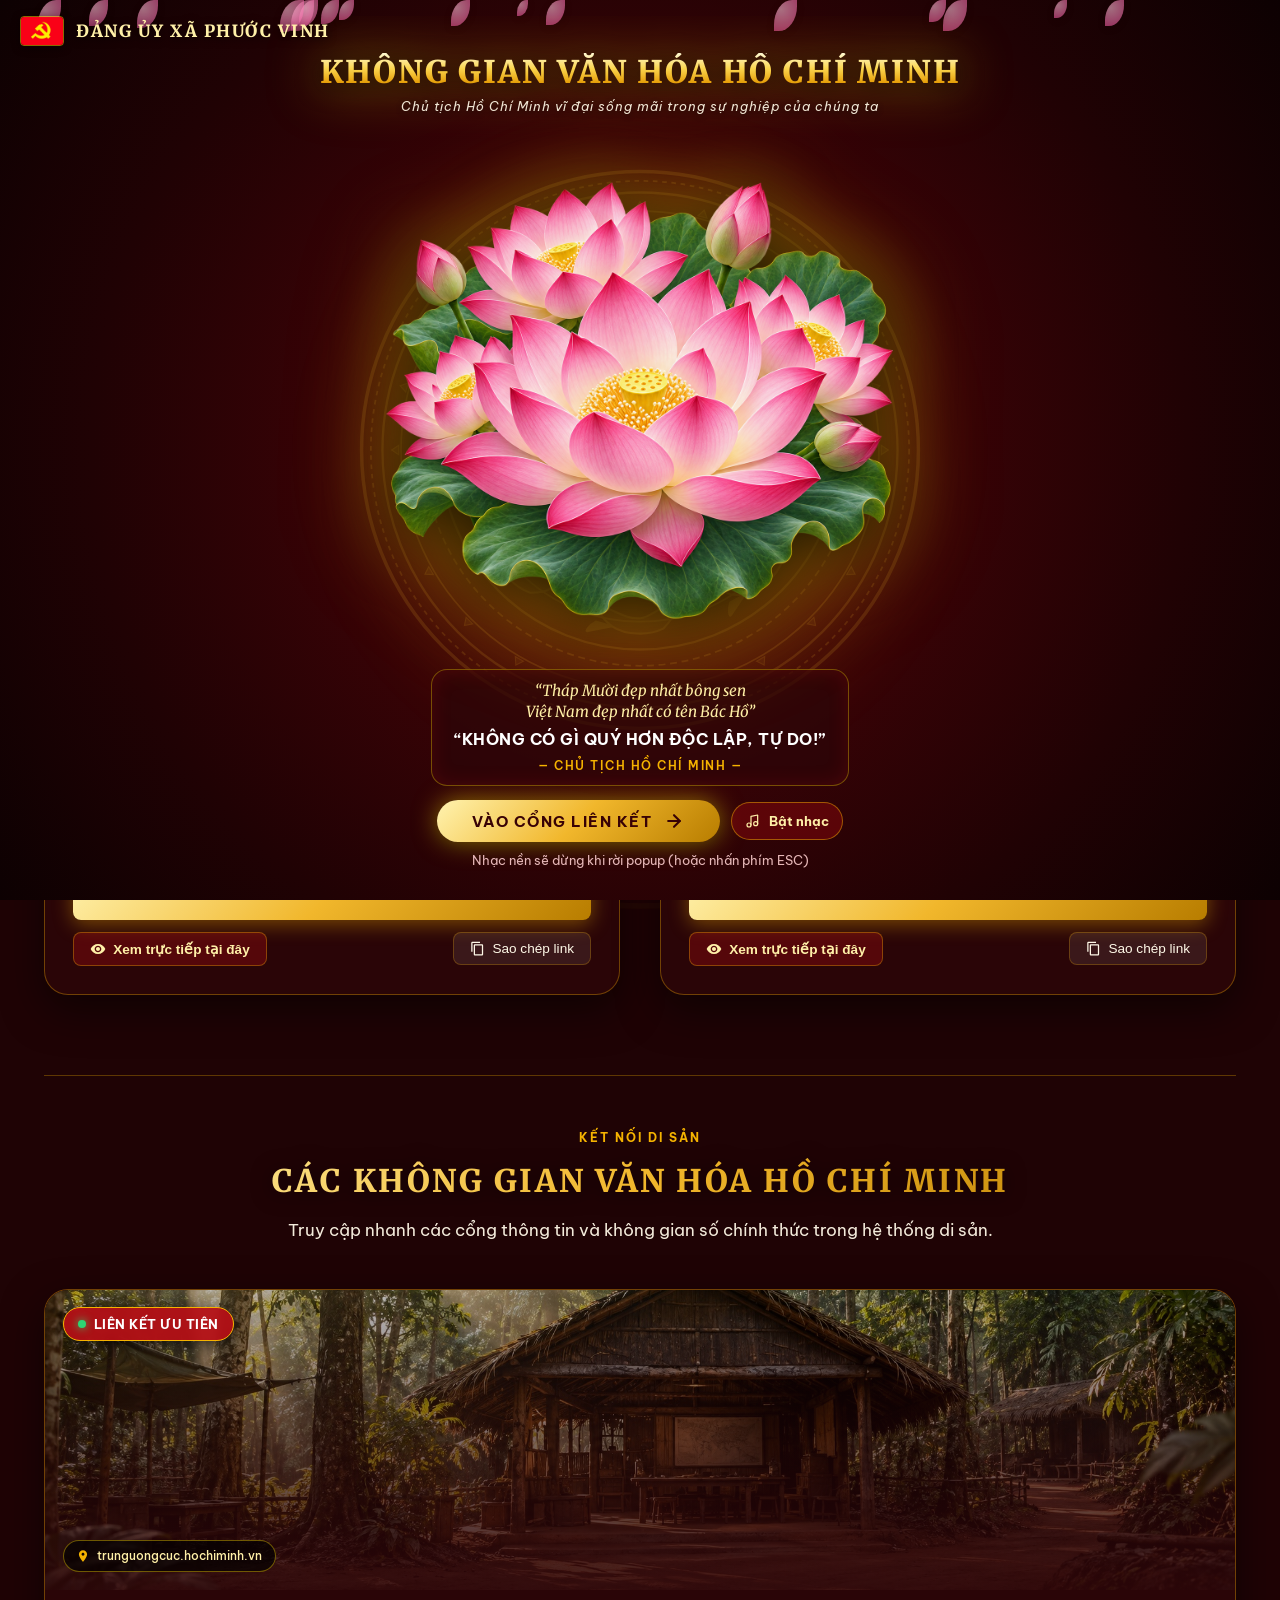
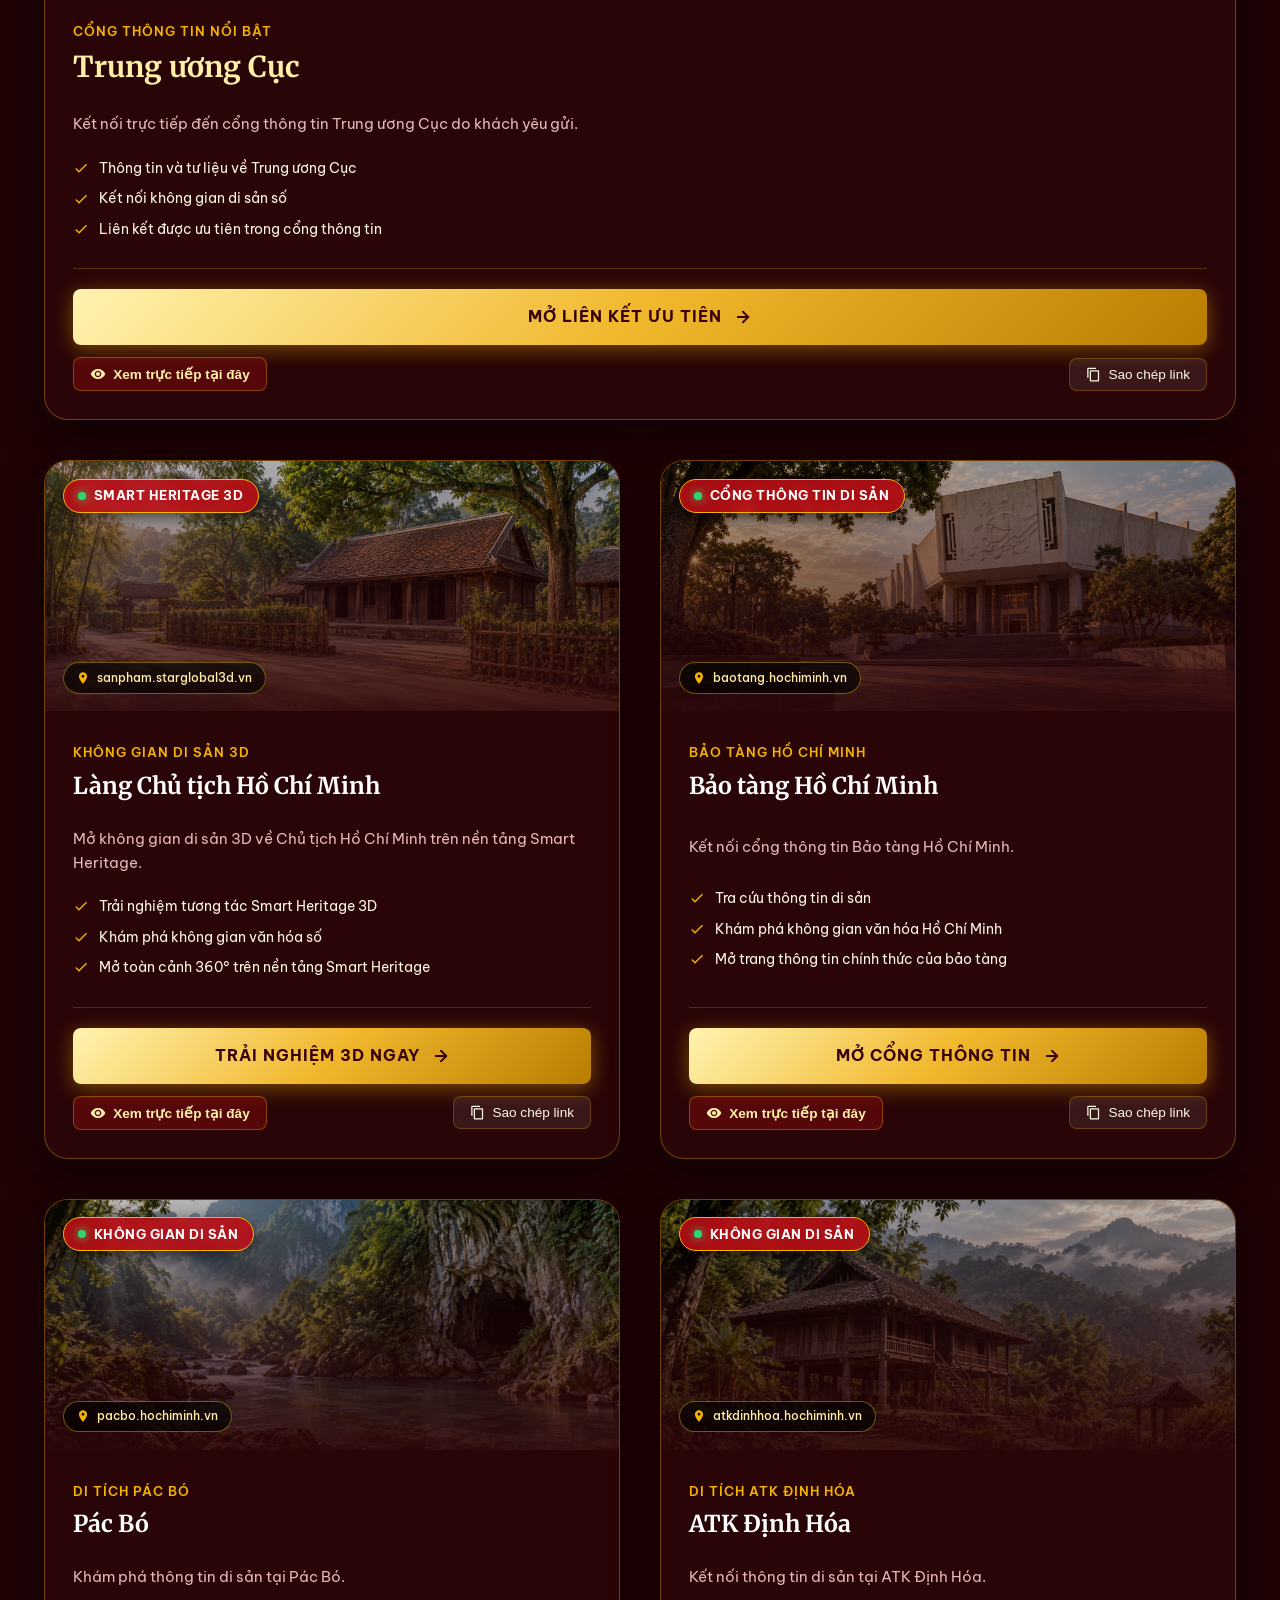
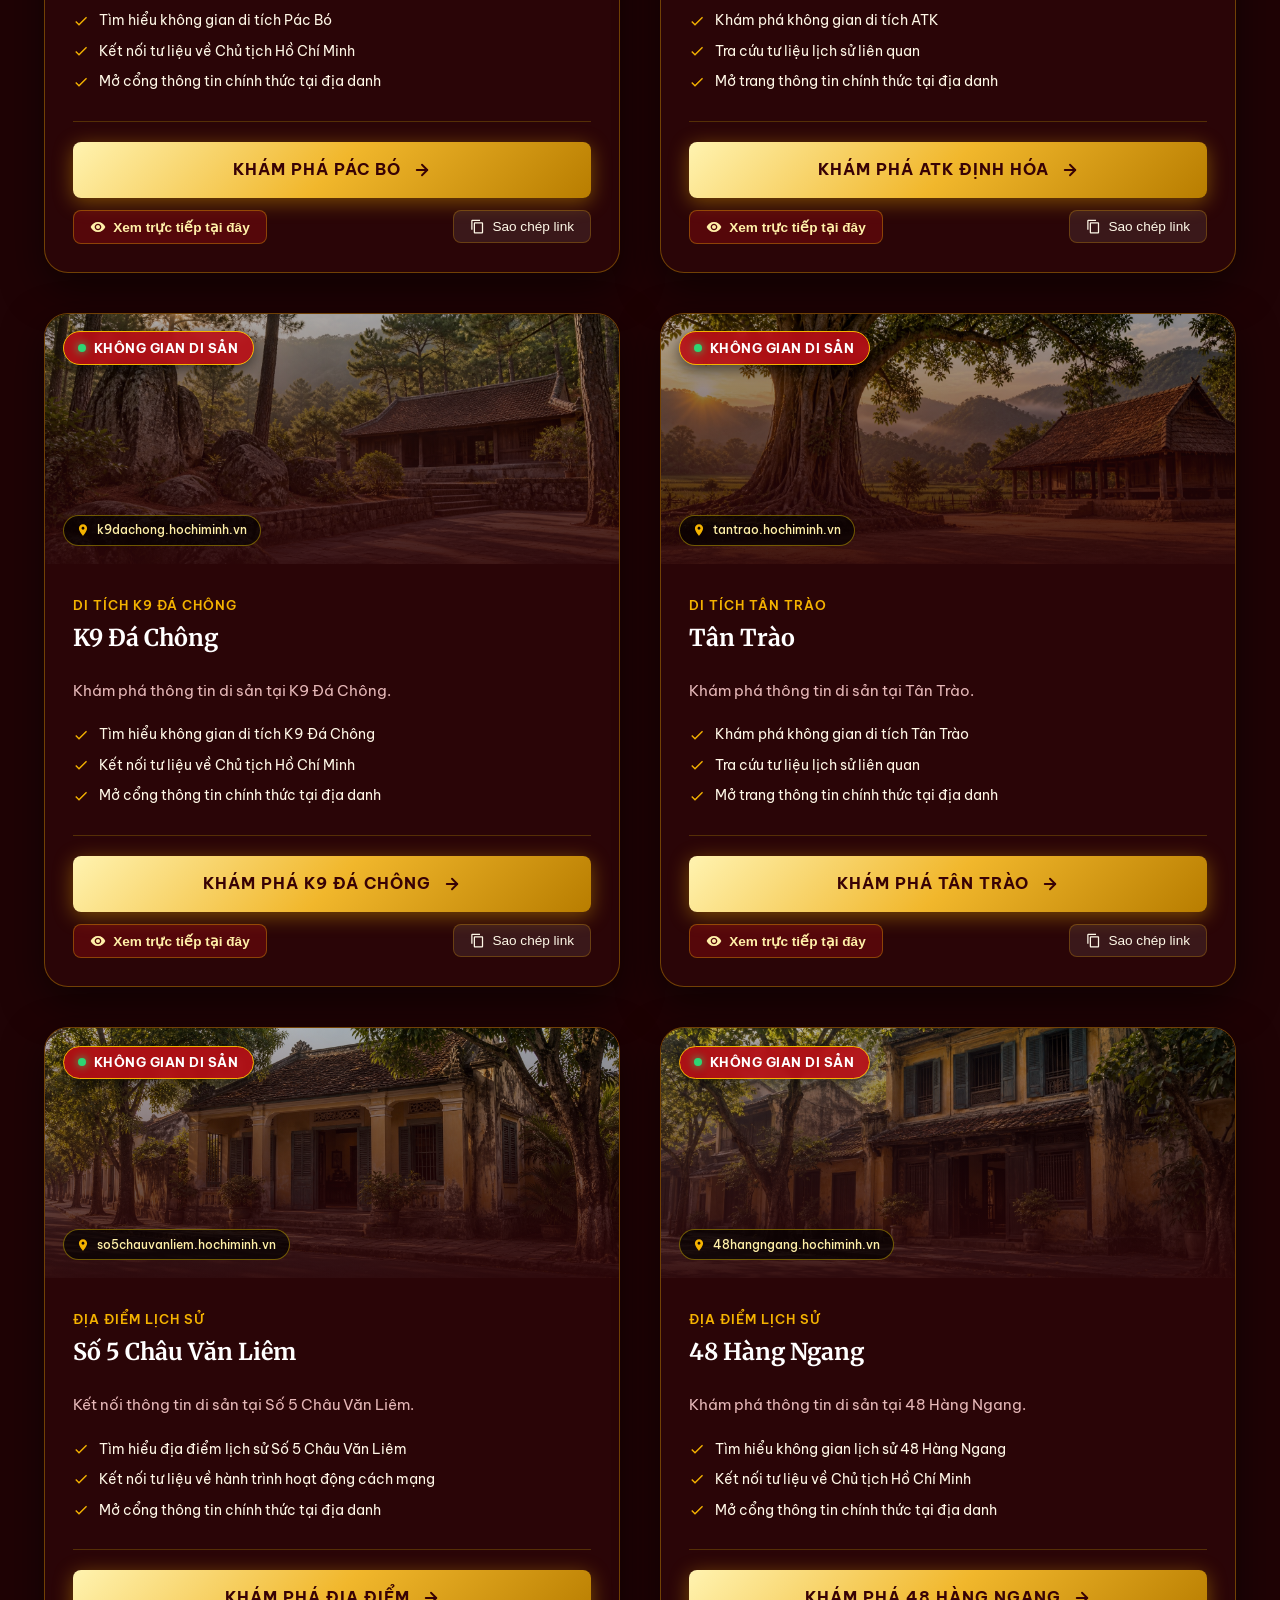
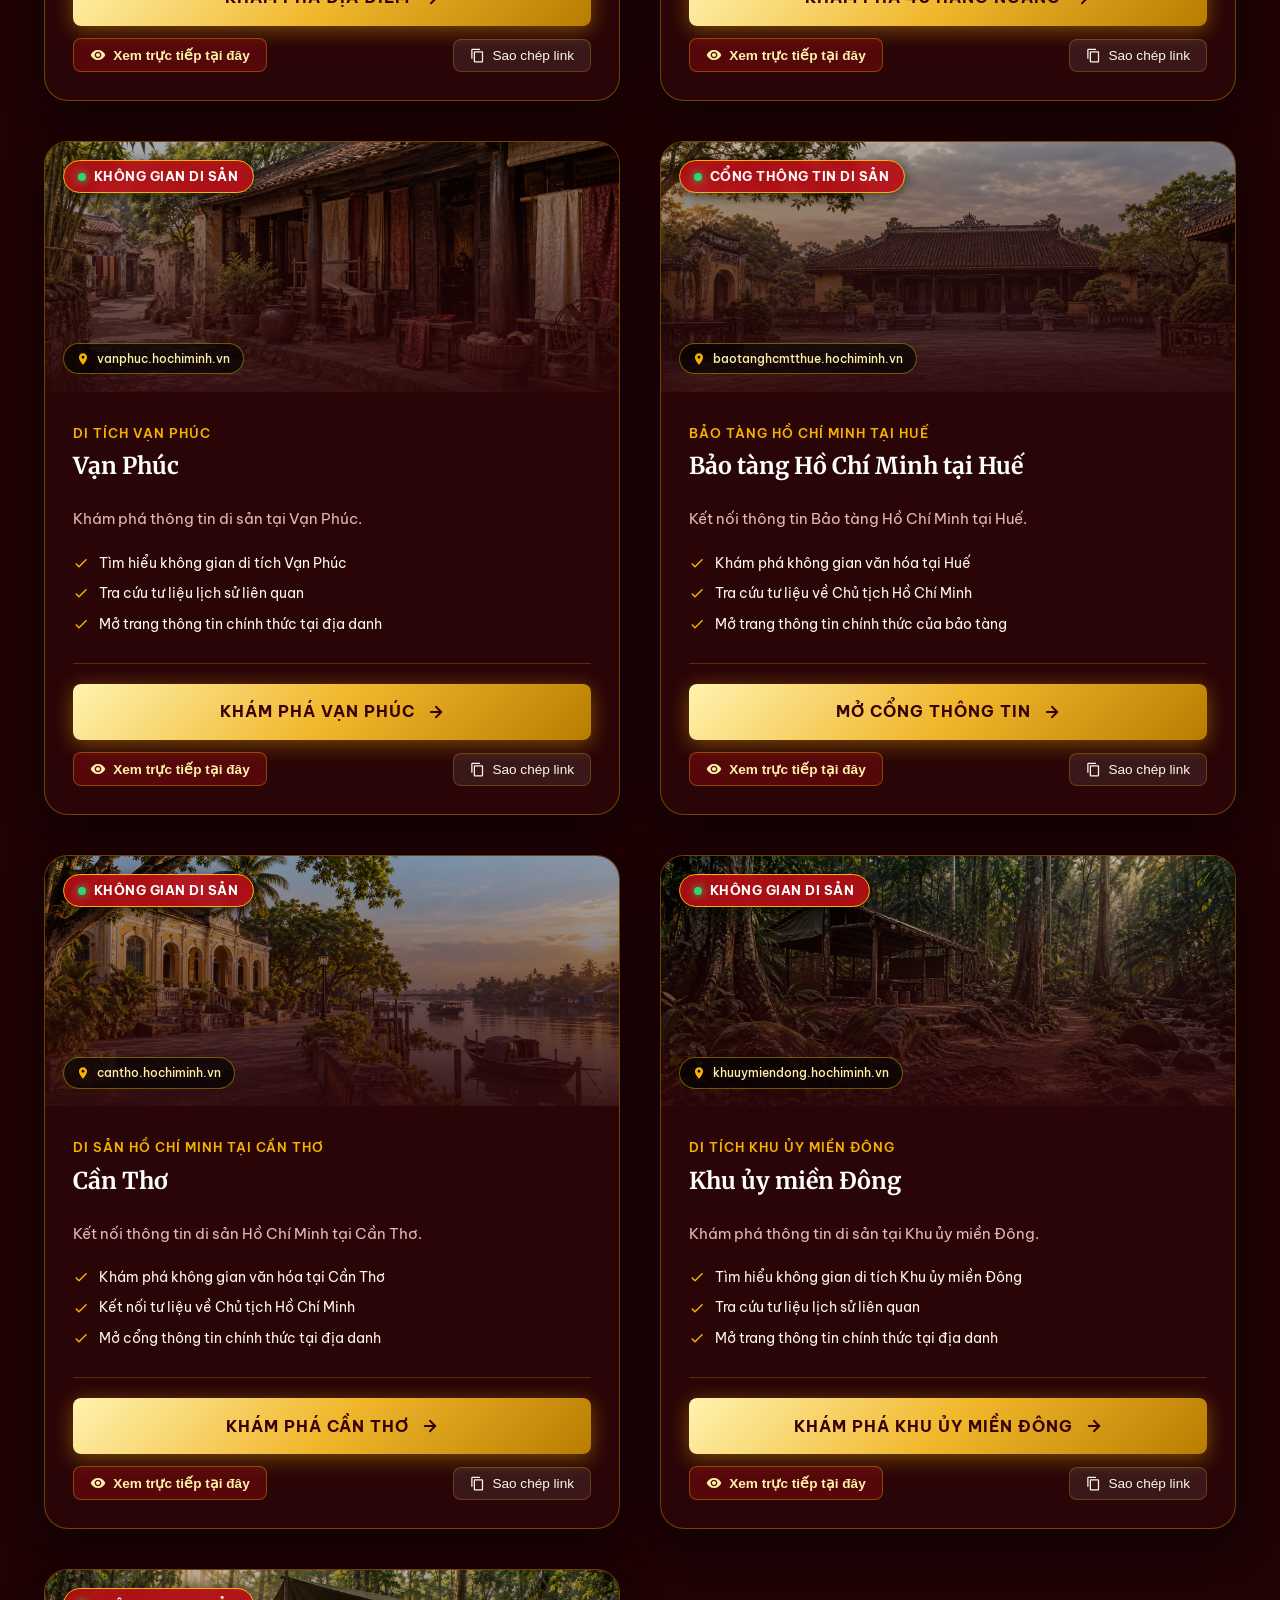
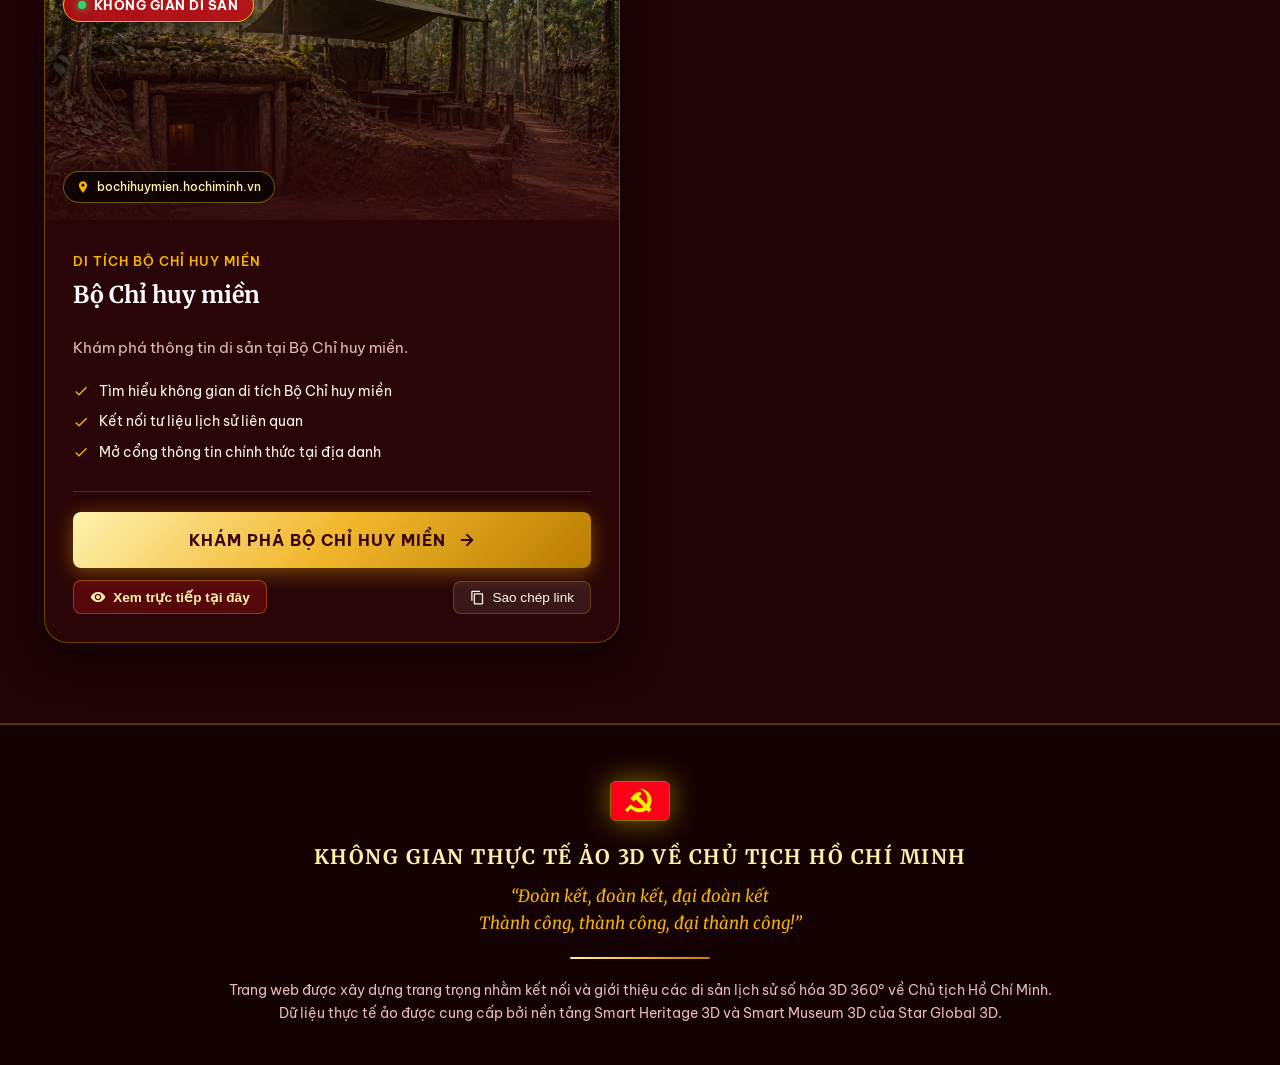
==== commit cc14a170: "refactor: map heritage links into tour cards" ====
--- a/index.html
+++ b/index.html
@@ -128,7 +128,7 @@
       <p>Chọn một địa danh bên dưới để bước vào không gian thực tế ảo 360° tương tác tự do</p>
     </div>
 
-    <div class="showcase-grid">
+    <div id="tourShowcaseGrid" class="showcase-grid">
 
       <!-- ==================== LIÊN KẾT 1: KHU DI TÍCH KIM LIÊN ==================== -->
       <article class="tour-card-3d" 
@@ -141,7 +141,7 @@
         
         <!-- Banner đầu thẻ -->
         <div class="tour-banner-wrapper">
-          <img src="assets/lotus.jpg" alt="Làng Sen Kim Liên Nghệ An" class="tour-banner-img">
+          <img src="assets/official-kim-lien.jpg" alt="Khu di tích Kim Liên Nghệ An" class="tour-banner-img">
           <div class="tour-banner-overlay"></div>
           
           <div class="vr-pulse-badge">
@@ -321,273 +321,8 @@
         <p>Truy cập nhanh các cổng thông tin và không gian số chính thức trong hệ thống di sản.</p>
       </div>
 
-      <div class="official-links-grid">
-        <a class="official-tour-card official-tour-card-featured" href="https://trunguongcuc.hochiminh.vn" target="_blank" rel="noopener noreferrer">
-          <div class="official-tour-banner">
-            <img src="assets/lotus-3d-bloom.jpg" alt="" class="official-tour-banner-img" loading="eager">
-            <div class="official-tour-banner-overlay"></div>
-            <span class="official-tour-badge"><span class="official-tour-badge-dot"></span>LIÊN KẾT ƯU TIÊN</span>
-            <span class="official-tour-location"><svg viewBox="0 0 24 24" aria-hidden="true"><path d="M12 2C8.13 2 5 5.13 5 9c0 5.25 7 13 7 13s7-7.75 7-13c0-3.87-3.13-7-7-7zm0 9.5c-1.38 0-2.5-1.12-2.5-2.5S10.62 6.5 12 6.5s2.5 1.12 2.5 2.5-1.12 2.5-2.5 2.5z"/></svg><span>trunguongcuc.hochiminh.vn</span></span>
-          </div>
-          <div class="official-tour-body">
-            <div class="official-tour-header">
-              <span class="official-tour-category">CỔNG THÔNG TIN NỔI BẬT</span>
-              <h3 class="official-tour-title">Trung ương Cục</h3>
-            </div>
-            <p class="official-tour-description">Liên kết được ưu tiên để khám phá đầu tiên trong hệ thống di sản.</p>
-            <div class="official-tour-actions">
-              <span class="official-tour-cta"><span>MỞ LIÊN KẾT ƯU TIÊN</span><span class="official-tour-cta-arrow" aria-hidden="true">→</span></span>
-            </div>
-          </div>
-        </a>
-
-        <a class="official-tour-card" href="https://sanpham.starglobal3d.vn/smart-heritage-3d/lang-chu-tich-ho-chi-minh/?startscene=scene_01_lang_bac_(1)&amp;startactions=lookat(0,0,120,0,0);" target="_blank" rel="noopener noreferrer">
-          <div class="official-tour-banner">
-            <img src="assets/lotus-3d.jpg" alt="" class="official-tour-banner-img" loading="lazy">
-            <div class="official-tour-banner-overlay"></div>
-            <span class="official-tour-badge"><span class="official-tour-badge-dot"></span>SMART HERITAGE 3D</span>
-            <span class="official-tour-location"><svg viewBox="0 0 24 24" aria-hidden="true"><path d="M12 2C8.13 2 5 5.13 5 9c0 5.25 7 13 7 13s7-7.75 7-13c0-3.87-3.13-7-7-7zm0 9.5c-1.38 0-2.5-1.12-2.5-2.5S10.62 6.5 12 6.5s2.5 1.12 2.5 2.5-1.12 2.5-2.5 2.5z"/></svg><span>sanpham.starglobal3d.vn</span></span>
-          </div>
-          <div class="official-tour-body">
-            <div class="official-tour-header">
-              <span class="official-tour-category">KHÔNG GIAN DI SẢN 3D</span>
-              <h3 class="official-tour-title">Làng Chủ tịch Hồ Chí Minh</h3>
-            </div>
-            <p class="official-tour-description">Trải nghiệm không gian Smart Heritage 3D tương tác về Chủ tịch Hồ Chí Minh.</p>
-            <div class="official-tour-actions">
-              <span class="official-tour-cta"><span>TRẢI NGHIỆM 3D NGAY</span><span class="official-tour-cta-arrow" aria-hidden="true">→</span></span>
-            </div>
-          </div>
-        </a>
-
-        <a class="official-tour-card" href="https://baotang.hochiminh.vn" target="_blank" rel="noopener noreferrer">
-          <div class="official-tour-banner">
-            <img src="assets/ben-nha-rong.jpg" alt="" class="official-tour-banner-img" loading="lazy">
-            <div class="official-tour-banner-overlay"></div>
-            <span class="official-tour-badge"><span class="official-tour-badge-dot"></span>WEBSITE CHÍNH THỨC</span>
-            <span class="official-tour-location"><svg viewBox="0 0 24 24" aria-hidden="true"><path d="M12 2C8.13 2 5 5.13 5 9c0 5.25 7 13 7 13s7-7.75 7-13c0-3.87-3.13-7-7-7zm0 9.5c-1.38 0-2.5-1.12-2.5-2.5S10.62 6.5 12 6.5s2.5 1.12 2.5 2.5-1.12 2.5-2.5 2.5z"/></svg><span>baotang.hochiminh.vn</span></span>
-          </div>
-          <div class="official-tour-body">
-            <div class="official-tour-header">
-              <span class="official-tour-category">LIÊN KẾT DI SẢN</span>
-              <h3 class="official-tour-title">Bảo tàng Hồ Chí Minh</h3>
-            </div>
-            <p class="official-tour-description">Kết nối cổng thông tin Bảo tàng Hồ Chí Minh.</p>
-            <div class="official-tour-actions">
-              <span class="official-tour-cta"><span>TRUY CẬP WEBSITE</span><span class="official-tour-cta-arrow" aria-hidden="true">→</span></span>
-            </div>
-          </div>
-        </a>
-
-        <a class="official-tour-card" href="https://pacbo.hochiminh.vn" target="_blank" rel="noopener noreferrer">
-          <div class="official-tour-banner">
-            <img src="assets/lotus-new.jpg" alt="" class="official-tour-banner-img" loading="lazy">
-            <div class="official-tour-banner-overlay"></div>
-            <span class="official-tour-badge"><span class="official-tour-badge-dot"></span>WEBSITE CHÍNH THỨC</span>
-            <span class="official-tour-location"><svg viewBox="0 0 24 24" aria-hidden="true"><path d="M12 2C8.13 2 5 5.13 5 9c0 5.25 7 13 7 13s7-7.75 7-13c0-3.87-3.13-7-7-7zm0 9.5c-1.38 0-2.5-1.12-2.5-2.5S10.62 6.5 12 6.5s2.5 1.12 2.5 2.5-1.12 2.5-2.5 2.5z"/></svg><span>pacbo.hochiminh.vn</span></span>
-          </div>
-          <div class="official-tour-body">
-            <div class="official-tour-header">
-              <span class="official-tour-category">LIÊN KẾT DI SẢN</span>
-              <h3 class="official-tour-title">Pác Bó</h3>
-            </div>
-            <p class="official-tour-description">Khám phá thông tin di sản tại Pác Bó.</p>
-            <div class="official-tour-actions">
-              <span class="official-tour-cta"><span>TRUY CẬP WEBSITE</span><span class="official-tour-cta-arrow" aria-hidden="true">→</span></span>
-            </div>
-          </div>
-        </a>
-
-        <a class="official-tour-card" href="https://atkdinhhoa.hochiminh.vn" target="_blank" rel="noopener noreferrer">
-          <div class="official-tour-banner">
-            <img src="assets/lotus-pink-hq.jpg" alt="" class="official-tour-banner-img" loading="lazy">
-            <div class="official-tour-banner-overlay"></div>
-            <span class="official-tour-badge"><span class="official-tour-badge-dot"></span>WEBSITE CHÍNH THỨC</span>
-            <span class="official-tour-location"><svg viewBox="0 0 24 24" aria-hidden="true"><path d="M12 2C8.13 2 5 5.13 5 9c0 5.25 7 13 7 13s7-7.75 7-13c0-3.87-3.13-7-7-7zm0 9.5c-1.38 0-2.5-1.12-2.5-2.5S10.62 6.5 12 6.5s2.5 1.12 2.5 2.5-1.12 2.5-2.5 2.5z"/></svg><span>atkdinhhoa.hochiminh.vn</span></span>
-          </div>
-          <div class="official-tour-body">
-            <div class="official-tour-header">
-              <span class="official-tour-category">LIÊN KẾT DI SẢN</span>
-              <h3 class="official-tour-title">ATK Định Hóa</h3>
-            </div>
-            <p class="official-tour-description">Mở không gian thông tin về ATK Định Hóa.</p>
-            <div class="official-tour-actions">
-              <span class="official-tour-cta"><span>TRUY CẬP WEBSITE</span><span class="official-tour-cta-arrow" aria-hidden="true">→</span></span>
-            </div>
-          </div>
-        </a>
-
-        <a class="official-tour-card" href="https://k9dachong.hochiminh.vn" target="_blank" rel="noopener noreferrer">
-          <div class="official-tour-banner">
-            <img src="assets/lotus-3d-bloom.jpg" alt="" class="official-tour-banner-img" loading="lazy">
-            <div class="official-tour-banner-overlay"></div>
-            <span class="official-tour-badge"><span class="official-tour-badge-dot"></span>WEBSITE CHÍNH THỨC</span>
-            <span class="official-tour-location"><svg viewBox="0 0 24 24" aria-hidden="true"><path d="M12 2C8.13 2 5 5.13 5 9c0 5.25 7 13 7 13s7-7.75 7-13c0-3.87-3.13-7-7-7zm0 9.5c-1.38 0-2.5-1.12-2.5-2.5S10.62 6.5 12 6.5s2.5 1.12 2.5 2.5-1.12 2.5-2.5 2.5z"/></svg><span>k9dachong.hochiminh.vn</span></span>
-          </div>
-          <div class="official-tour-body">
-            <div class="official-tour-header">
-              <span class="official-tour-category">LIÊN KẾT DI SẢN</span>
-              <h3 class="official-tour-title">K9 Đá Chông</h3>
-            </div>
-            <p class="official-tour-description">Kết nối trang thông tin di sản K9 Đá Chông.</p>
-            <div class="official-tour-actions">
-              <span class="official-tour-cta"><span>TRUY CẬP WEBSITE</span><span class="official-tour-cta-arrow" aria-hidden="true">→</span></span>
-            </div>
-          </div>
-        </a>
-
-        <a class="official-tour-card" href="https://tantrao.hochiminh.vn" target="_blank" rel="noopener noreferrer">
-          <div class="official-tour-banner">
-            <img src="assets/lotus.jpg" alt="" class="official-tour-banner-img" loading="lazy">
-            <div class="official-tour-banner-overlay"></div>
-            <span class="official-tour-badge"><span class="official-tour-badge-dot"></span>WEBSITE CHÍNH THỨC</span>
-            <span class="official-tour-location"><svg viewBox="0 0 24 24" aria-hidden="true"><path d="M12 2C8.13 2 5 5.13 5 9c0 5.25 7 13 7 13s7-7.75 7-13c0-3.87-3.13-7-7-7zm0 9.5c-1.38 0-2.5-1.12-2.5-2.5S10.62 6.5 12 6.5s2.5 1.12 2.5 2.5-1.12 2.5-2.5 2.5z"/></svg><span>tantrao.hochiminh.vn</span></span>
-          </div>
-          <div class="official-tour-body">
-            <div class="official-tour-header">
-              <span class="official-tour-category">LIÊN KẾT DI SẢN</span>
-              <h3 class="official-tour-title">Tân Trào</h3>
-            </div>
-            <p class="official-tour-description">Khám phá thông tin di sản tại Tân Trào.</p>
-            <div class="official-tour-actions">
-              <span class="official-tour-cta"><span>TRUY CẬP WEBSITE</span><span class="official-tour-cta-arrow" aria-hidden="true">→</span></span>
-            </div>
-          </div>
-        </a>
-
-        <a class="official-tour-card" href="https://so5chauvanliem.hochiminh.vn" target="_blank" rel="noopener noreferrer">
-          <div class="official-tour-banner">
-            <img src="assets/lotus-new.jpg" alt="" class="official-tour-banner-img" loading="lazy">
-            <div class="official-tour-banner-overlay"></div>
-            <span class="official-tour-badge"><span class="official-tour-badge-dot"></span>WEBSITE CHÍNH THỨC</span>
-            <span class="official-tour-location"><svg viewBox="0 0 24 24" aria-hidden="true"><path d="M12 2C8.13 2 5 5.13 5 9c0 5.25 7 13 7 13s7-7.75 7-13c0-3.87-3.13-7-7-7zm0 9.5c-1.38 0-2.5-1.12-2.5-2.5S10.62 6.5 12 6.5s2.5 1.12 2.5 2.5-1.12 2.5-2.5 2.5z"/></svg><span>so5chauvanliem.hochiminh.vn</span></span>
-          </div>
-          <div class="official-tour-body">
-            <div class="official-tour-header">
-              <span class="official-tour-category">LIÊN KẾT DI SẢN</span>
-              <h3 class="official-tour-title">Số 5 Châu Văn Liêm</h3>
-            </div>
-            <p class="official-tour-description">Mở trang thông tin về di tích Số 5 Châu Văn Liêm.</p>
-            <div class="official-tour-actions">
-              <span class="official-tour-cta"><span>TRUY CẬP WEBSITE</span><span class="official-tour-cta-arrow" aria-hidden="true">→</span></span>
-            </div>
-          </div>
-        </a>
-
-        <a class="official-tour-card" href="https://48hangngang.hochiminh.vn" target="_blank" rel="noopener noreferrer">
-          <div class="official-tour-banner">
-            <img src="assets/lotus-pink-hq.jpg" alt="" class="official-tour-banner-img" loading="lazy">
-            <div class="official-tour-banner-overlay"></div>
-            <span class="official-tour-badge"><span class="official-tour-badge-dot"></span>WEBSITE CHÍNH THỨC</span>
-            <span class="official-tour-location"><svg viewBox="0 0 24 24" aria-hidden="true"><path d="M12 2C8.13 2 5 5.13 5 9c0 5.25 7 13 7 13s7-7.75 7-13c0-3.87-3.13-7-7-7zm0 9.5c-1.38 0-2.5-1.12-2.5-2.5S10.62 6.5 12 6.5s2.5 1.12 2.5 2.5-1.12 2.5-2.5 2.5z"/></svg><span>48hangngang.hochiminh.vn</span></span>
-          </div>
-          <div class="official-tour-body">
-            <div class="official-tour-header">
-              <span class="official-tour-category">LIÊN KẾT DI SẢN</span>
-              <h3 class="official-tour-title">48 Hàng Ngang</h3>
-            </div>
-            <p class="official-tour-description">Kết nối trang thông tin di tích 48 Hàng Ngang.</p>
-            <div class="official-tour-actions">
-              <span class="official-tour-cta"><span>TRUY CẬP WEBSITE</span><span class="official-tour-cta-arrow" aria-hidden="true">→</span></span>
-            </div>
-          </div>
-        </a>
-
-        <a class="official-tour-card" href="https://vanphuc.hochiminh.vn" target="_blank" rel="noopener noreferrer">
-          <div class="official-tour-banner">
-            <img src="assets/lotus-3d.jpg" alt="" class="official-tour-banner-img" loading="lazy">
-            <div class="official-tour-banner-overlay"></div>
-            <span class="official-tour-badge"><span class="official-tour-badge-dot"></span>WEBSITE CHÍNH THỨC</span>
-            <span class="official-tour-location"><svg viewBox="0 0 24 24" aria-hidden="true"><path d="M12 2C8.13 2 5 5.13 5 9c0 5.25 7 13 7 13s7-7.75 7-13c0-3.87-3.13-7-7-7zm0 9.5c-1.38 0-2.5-1.12-2.5-2.5S10.62 6.5 12 6.5s2.5 1.12 2.5 2.5-1.12 2.5-2.5 2.5z"/></svg><span>vanphuc.hochiminh.vn</span></span>
-          </div>
-          <div class="official-tour-body">
-            <div class="official-tour-header">
-              <span class="official-tour-category">LIÊN KẾT DI SẢN</span>
-              <h3 class="official-tour-title">Vạn Phúc</h3>
-            </div>
-            <p class="official-tour-description">Khám phá thông tin di sản tại Vạn Phúc.</p>
-            <div class="official-tour-actions">
-              <span class="official-tour-cta"><span>TRUY CẬP WEBSITE</span><span class="official-tour-cta-arrow" aria-hidden="true">→</span></span>
-            </div>
-          </div>
-        </a>
-
-        <a class="official-tour-card" href="https://baotanghcmtthue.hochiminh.vn" target="_blank" rel="noopener noreferrer">
-          <div class="official-tour-banner">
-            <img src="assets/lotus.jpg" alt="" class="official-tour-banner-img" loading="lazy">
-            <div class="official-tour-banner-overlay"></div>
-            <span class="official-tour-badge"><span class="official-tour-badge-dot"></span>WEBSITE CHÍNH THỨC</span>
-            <span class="official-tour-location"><svg viewBox="0 0 24 24" aria-hidden="true"><path d="M12 2C8.13 2 5 5.13 5 9c0 5.25 7 13 7 13s7-7.75 7-13c0-3.87-3.13-7-7-7zm0 9.5c-1.38 0-2.5-1.12-2.5-2.5S10.62 6.5 12 6.5s2.5 1.12 2.5 2.5-1.12 2.5-2.5 2.5z"/></svg><span>baotanghcmtthue.hochiminh.vn</span></span>
-          </div>
-          <div class="official-tour-body">
-            <div class="official-tour-header">
-              <span class="official-tour-category">LIÊN KẾT DI SẢN</span>
-              <h3 class="official-tour-title">Bảo tàng Hồ Chí Minh tại Huế</h3>
-            </div>
-            <p class="official-tour-description">Mở trang thông tin Bảo tàng Hồ Chí Minh tại Huế.</p>
-            <div class="official-tour-actions">
-              <span class="official-tour-cta"><span>TRUY CẬP WEBSITE</span><span class="official-tour-cta-arrow" aria-hidden="true">→</span></span>
-            </div>
-          </div>
-        </a>
-
-        <a class="official-tour-card" href="https://cantho.hochiminh.vn" target="_blank" rel="noopener noreferrer">
-          <div class="official-tour-banner">
-            <img src="assets/lotus-new.jpg" alt="" class="official-tour-banner-img" loading="lazy">
-            <div class="official-tour-banner-overlay"></div>
-            <span class="official-tour-badge"><span class="official-tour-badge-dot"></span>WEBSITE CHÍNH THỨC</span>
-            <span class="official-tour-location"><svg viewBox="0 0 24 24" aria-hidden="true"><path d="M12 2C8.13 2 5 5.13 5 9c0 5.25 7 13 7 13s7-7.75 7-13c0-3.87-3.13-7-7-7zm0 9.5c-1.38 0-2.5-1.12-2.5-2.5S10.62 6.5 12 6.5s2.5 1.12 2.5 2.5-1.12 2.5-2.5 2.5z"/></svg><span>cantho.hochiminh.vn</span></span>
-          </div>
-          <div class="official-tour-body">
-            <div class="official-tour-header">
-              <span class="official-tour-category">LIÊN KẾT DI SẢN</span>
-              <h3 class="official-tour-title">Cần Thơ</h3>
-            </div>
-            <p class="official-tour-description">Kết nối không gian thông tin di sản tại Cần Thơ.</p>
-            <div class="official-tour-actions">
-              <span class="official-tour-cta"><span>TRUY CẬP WEBSITE</span><span class="official-tour-cta-arrow" aria-hidden="true">→</span></span>
-            </div>
-          </div>
-        </a>
-
-        <a class="official-tour-card" href="https://khuuymiendong.hochiminh.vn" target="_blank" rel="noopener noreferrer">
-          <div class="official-tour-banner">
-            <img src="assets/lotus-3d-bloom.jpg" alt="" class="official-tour-banner-img" loading="lazy">
-            <div class="official-tour-banner-overlay"></div>
-            <span class="official-tour-badge"><span class="official-tour-badge-dot"></span>WEBSITE CHÍNH THỨC</span>
-            <span class="official-tour-location"><svg viewBox="0 0 24 24" aria-hidden="true"><path d="M12 2C8.13 2 5 5.13 5 9c0 5.25 7 13 7 13s7-7.75 7-13c0-3.87-3.13-7-7-7zm0 9.5c-1.38 0-2.5-1.12-2.5-2.5S10.62 6.5 12 6.5s2.5 1.12 2.5 2.5-1.12 2.5-2.5 2.5z"/></svg><span>khuuymiendong.hochiminh.vn</span></span>
-          </div>
-          <div class="official-tour-body">
-            <div class="official-tour-header">
-              <span class="official-tour-category">LIÊN KẾT DI SẢN</span>
-              <h3 class="official-tour-title">Khu ủy miền Đông</h3>
-            </div>
-            <p class="official-tour-description">Mở trang thông tin về Khu ủy miền Đông.</p>
-            <div class="official-tour-actions">
-              <span class="official-tour-cta"><span>TRUY CẬP WEBSITE</span><span class="official-tour-cta-arrow" aria-hidden="true">→</span></span>
-            </div>
-          </div>
-        </a>
-
-        <a class="official-tour-card" href="https://bochihuymien.hochiminh.vn" target="_blank" rel="noopener noreferrer">
-          <div class="official-tour-banner">
-            <img src="assets/lotus-pink-hq.jpg" alt="" class="official-tour-banner-img" loading="lazy">
-            <div class="official-tour-banner-overlay"></div>
-            <span class="official-tour-badge"><span class="official-tour-badge-dot"></span>WEBSITE CHÍNH THỨC</span>
-            <span class="official-tour-location"><svg viewBox="0 0 24 24" aria-hidden="true"><path d="M12 2C8.13 2 5 5.13 5 9c0 5.25 7 13 7 13s7-7.75 7-13c0-3.87-3.13-7-7-7zm0 9.5c-1.38 0-2.5-1.12-2.5-2.5S10.62 6.5 12 6.5s2.5 1.12 2.5 2.5-1.12 2.5-2.5 2.5z"/></svg><span>bochihuymien.hochiminh.vn</span></span>
-          </div>
-          <div class="official-tour-body">
-            <div class="official-tour-header">
-              <span class="official-tour-category">LIÊN KẾT DI SẢN</span>
-              <h3 class="official-tour-title">Bộ Chỉ huy miền</h3>
-            </div>
-            <p class="official-tour-description">Kết nối trang thông tin Bộ Chỉ huy miền.</p>
-            <div class="official-tour-actions">
-              <span class="official-tour-cta"><span>TRUY CẬP WEBSITE</span><span class="official-tour-cta-arrow" aria-hidden="true">→</span></span>
-            </div>
-          </div>
-        </a>
-      </div>
+      <!-- Các địa danh được render từ một nguồn dữ liệu dùng chung trong app.js -->
+      <div id="officialLinksGrid" class="official-links-grid"></div>
     </section>
 
   </main>
--- a/css/styles.css
+++ b/css/styles.css
@@ -844,7 +844,7 @@
   gap: 2.5rem;
 }
 
-/* Danh sách cổng liên kết chính thức, đồng bộ với hệ thẻ di tích 3D */
+/* Danh sách cổng liên kết chính thức, render bằng cùng component thẻ di tích */
 .official-links-section {
   margin-top: 5rem;
   padding-top: 3rem;
@@ -871,234 +871,24 @@
   gap: 2.5rem;
 }
 
-.official-tour-card {
-  position: relative;
-  display: flex;
-  min-width: 0;
-  overflow: hidden;
-  flex-direction: column;
-  color: var(--text-cream);
-  text-decoration: none;
-  background: var(--bg-card);
-  border: 1.5px solid rgba(245, 179, 0, 0.35);
-  border-radius: var(--radius-lg);
-  box-shadow: var(--shadow-card);
-  transition: var(--transition);
-  backdrop-filter: blur(10px);
-}
-
-.official-tour-card:hover {
-  transform: translateY(-8px);
-  background: var(--bg-card-hover);
-  border-color: rgba(255, 215, 0, 0.75);
-  box-shadow: 0 20px 50px rgba(0, 0, 0, 0.75), 0 0 30px rgba(245, 179, 0, 0.3);
-}
-
-.official-tour-card:focus-visible {
-  outline: 3px solid var(--gold-light);
-  outline-offset: 4px;
-}
-
+/* Thẻ nổi bật vẫn dùng nguyên cấu trúc .tour-card-3d, chỉ tăng mức nhấn */
 .official-tour-card-featured {
   grid-column: 1 / -1;
-  display: grid;
-  grid-template-columns: minmax(300px, 0.9fr) minmax(0, 1.1fr);
-  min-height: 310px;
   border: 2px solid var(--gold);
-  box-shadow: 0 14px 40px rgba(0, 0, 0, 0.55), 0 0 34px rgba(245, 179, 0, 0.32);
+  box-shadow: 0 16px 42px rgba(0, 0, 0, 0.58), 0 0 34px rgba(245, 179, 0, 0.32);
 }
 
 .official-tour-card-featured:hover {
-  box-shadow: 0 22px 52px rgba(0, 0, 0, 0.68), 0 0 42px rgba(245, 179, 0, 0.42);
-}
-
-.official-tour-banner {
-  position: relative;
-  width: 100%;
-  height: 250px;
-  min-height: 250px;
-  overflow: hidden;
-  background: #250204;
-}
-
-.official-tour-card-featured .official-tour-banner {
-  height: 100%;
-  min-height: 310px;
-}
-
-.official-tour-banner-img {
-  width: 100%;
-  height: 100%;
-  object-fit: cover;
-  object-position: center;
-  filter: brightness(0.82) contrast(1.08) saturate(0.92);
-  transition: transform 0.8s ease, filter 0.8s ease;
-}
-
-.official-tour-card:hover .official-tour-banner-img {
-  transform: scale(1.08);
-  filter: brightness(0.98) contrast(1.1) saturate(1.05);
-}
-
-.official-tour-banner-overlay {
-  position: absolute;
-  inset: 0;
-  background: linear-gradient(180deg, rgba(0, 0, 0, 0.16) 0%, rgba(45, 6, 9, 0.92) 100%);
-  pointer-events: none;
-}
-
-.official-tour-badge {
-  position: absolute;
-  top: 1.1rem;
-  left: 1.1rem;
-  display: inline-flex;
-  align-items: center;
-  gap: 0.5rem;
-  max-width: calc(100% - 2.2rem);
-  padding: 0.35rem 0.9rem;
-  overflow: hidden;
-  color: var(--text-white);
-  font-size: 0.8rem;
-  font-weight: 700;
-  letter-spacing: 0.5px;
-  text-overflow: ellipsis;
-  white-space: nowrap;
-  background: rgba(185, 14, 22, 0.92);
-  border: 1.5px solid var(--gold);
-  border-radius: var(--radius-full);
-  box-shadow: 0 4px 15px rgba(0, 0, 0, 0.6);
-  backdrop-filter: blur(4px);
-}
-
-.official-tour-badge-dot {
-  width: 8px;
-  height: 8px;
-  flex: 0 0 8px;
-  background-color: #2ed573;
-  border-radius: 50%;
-  box-shadow: 0 0 8px #2ed573;
-  animation: radarBlink 1.5s infinite alternate;
-}
-
-.official-tour-location {
-  position: absolute;
-  bottom: 1.1rem;
-  left: 1.1rem;
-  display: inline-flex;
-  align-items: center;
-  gap: 0.4rem;
-  max-width: calc(100% - 2.2rem);
-  padding: 0.3rem 0.8rem;
-  overflow: hidden;
-  color: var(--gold-light);
-  font-size: 0.78rem;
-  font-weight: 500;
-  text-overflow: ellipsis;
-  white-space: nowrap;
-  background: rgba(0, 0, 0, 0.65);
-  border: 1px solid rgba(255, 215, 0, 0.4);
-  border-radius: var(--radius-full);
-}
-
-.official-tour-location svg {
-  width: 14px;
-  height: 14px;
-  flex: 0 0 14px;
-  fill: var(--gold);
-}
-
-.official-tour-body {
-  display: flex;
-  min-width: 0;
-  flex: 1;
-  flex-direction: column;
-  justify-content: space-between;
-  padding: 1.75rem;
-}
-
-.official-tour-card-featured .official-tour-body {
-  padding: 2rem 2.25rem;
-}
-
-.official-tour-header {
-  margin-bottom: 1rem;
-}
-
-.official-tour-category {
-  display: inline-block;
-  margin-bottom: 0.4rem;
-  color: var(--gold);
-  font-size: 0.82rem;
-  font-weight: 600;
-  letter-spacing: 1px;
-  text-transform: uppercase;
-}
-
-.official-tour-title {
-  margin-bottom: 0.6rem;
-  color: var(--text-white);
-  font-family: var(--font-serif);
-  font-size: 1.45rem;
-  font-weight: 700;
-  line-height: 1.35;
-  transition: color 0.2s ease;
-}
-
-.official-tour-card:hover .official-tour-title {
-  color: var(--gold-light);
-}
-
-.official-tour-card-featured .official-tour-title {
+  box-shadow: 0 22px 52px rgba(0, 0, 0, 0.7), 0 0 42px rgba(245, 179, 0, 0.42);
+}
+
+.official-tour-card-featured .tour-banner-wrapper {
+  height: 300px;
+}
+
+.official-tour-card-featured .tour-title {
   color: var(--gold-light);
   font-size: 1.8rem;
-}
-
-.official-tour-description {
-  min-height: 3.2rem;
-  margin-bottom: 1.25rem;
-  color: var(--text-muted);
-  font-size: 0.95rem;
-  line-height: 1.6;
-}
-
-.official-tour-actions {
-  margin-top: auto;
-  padding-top: 1.25rem;
-  border-top: 1px solid rgba(255, 215, 0, 0.2);
-}
-
-.official-tour-cta {
-  display: flex;
-  align-items: center;
-  justify-content: center;
-  gap: 0.75rem;
-  width: 100%;
-  padding: 0.95rem 1.5rem;
-  color: #380205;
-  font-size: 1rem;
-  font-weight: 700;
-  letter-spacing: 1px;
-  text-transform: uppercase;
-  background: var(--gold-gradient);
-  border-radius: var(--radius-sm);
-  box-shadow: 0 4px 20px rgba(245, 179, 0, 0.4);
-  transition: var(--transition);
-}
-
-.official-tour-card:hover .official-tour-cta {
-  transform: translateY(-2px);
-  background: linear-gradient(135deg, #ffffff 0%, #ffde59 50%, #d4900c 100%);
-  box-shadow: 0 8px 25px rgba(245, 179, 0, 0.6);
-}
-
-.official-tour-cta-arrow {
-  font-size: 1.4rem;
-  line-height: 1;
-  transition: transform 0.3s ease;
-}
-
-.official-tour-card:hover .official-tour-cta-arrow {
-  transform: translateX(4px);
 }
 
 /* Thẻ Di Tích 3D Lớn */
@@ -1715,15 +1505,8 @@
     max-width: 680px;
     margin: 0 auto;
   }
-  .official-tour-card-featured {
-    display: flex;
-  }
-  .official-tour-card-featured .official-tour-banner {
+  .official-tour-card-featured .tour-banner-wrapper {
     height: 250px;
-    min-height: 250px;
-  }
-  .official-tour-card-featured .official-tour-body {
-    padding: 1.75rem;
   }
 }
 
@@ -1782,10 +1565,10 @@
   .official-links-grid {
     grid-template-columns: 1fr;
   }
-  .official-tour-card-featured .official-tour-title {
+  .official-tour-card-featured .tour-title {
     font-size: 1.35rem;
   }
-  .official-tour-badge {
+  .official-tour-card-featured .vr-pulse-badge {
     font-size: 0.7rem;
   }
 }
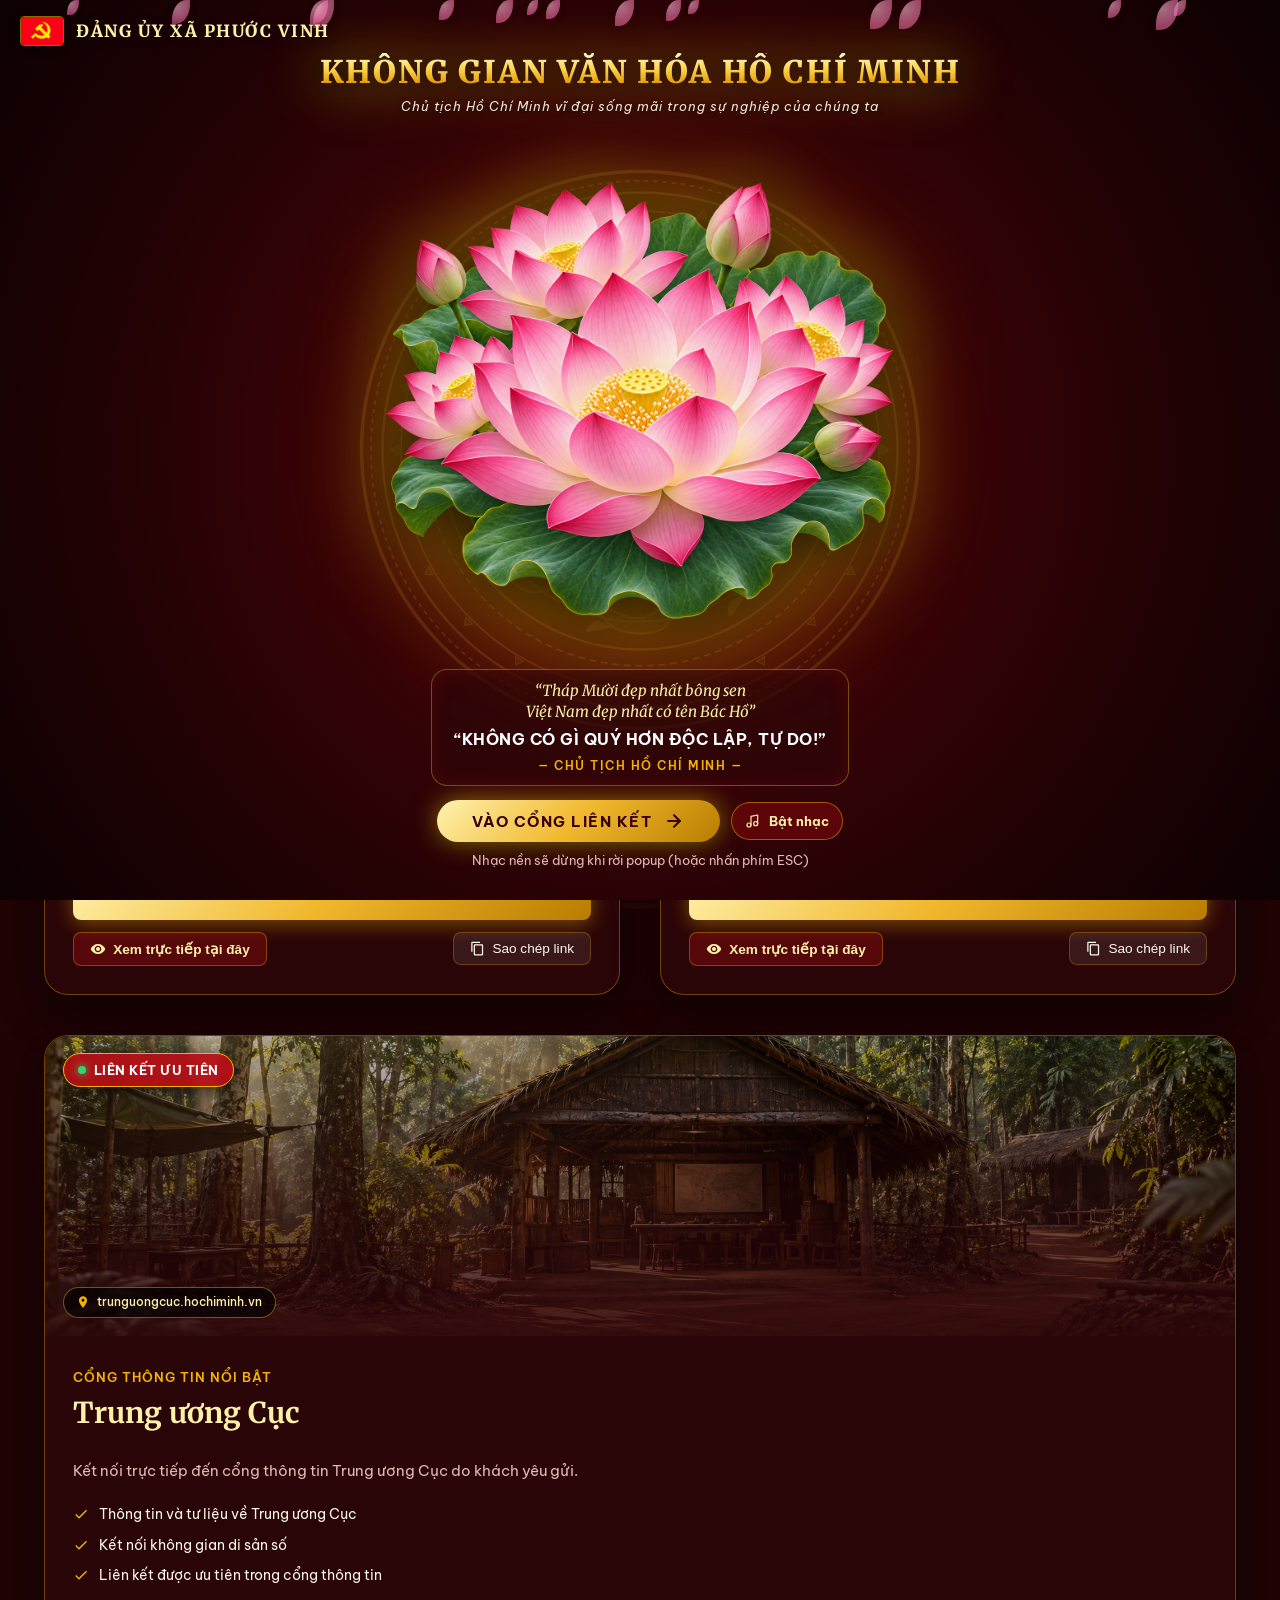
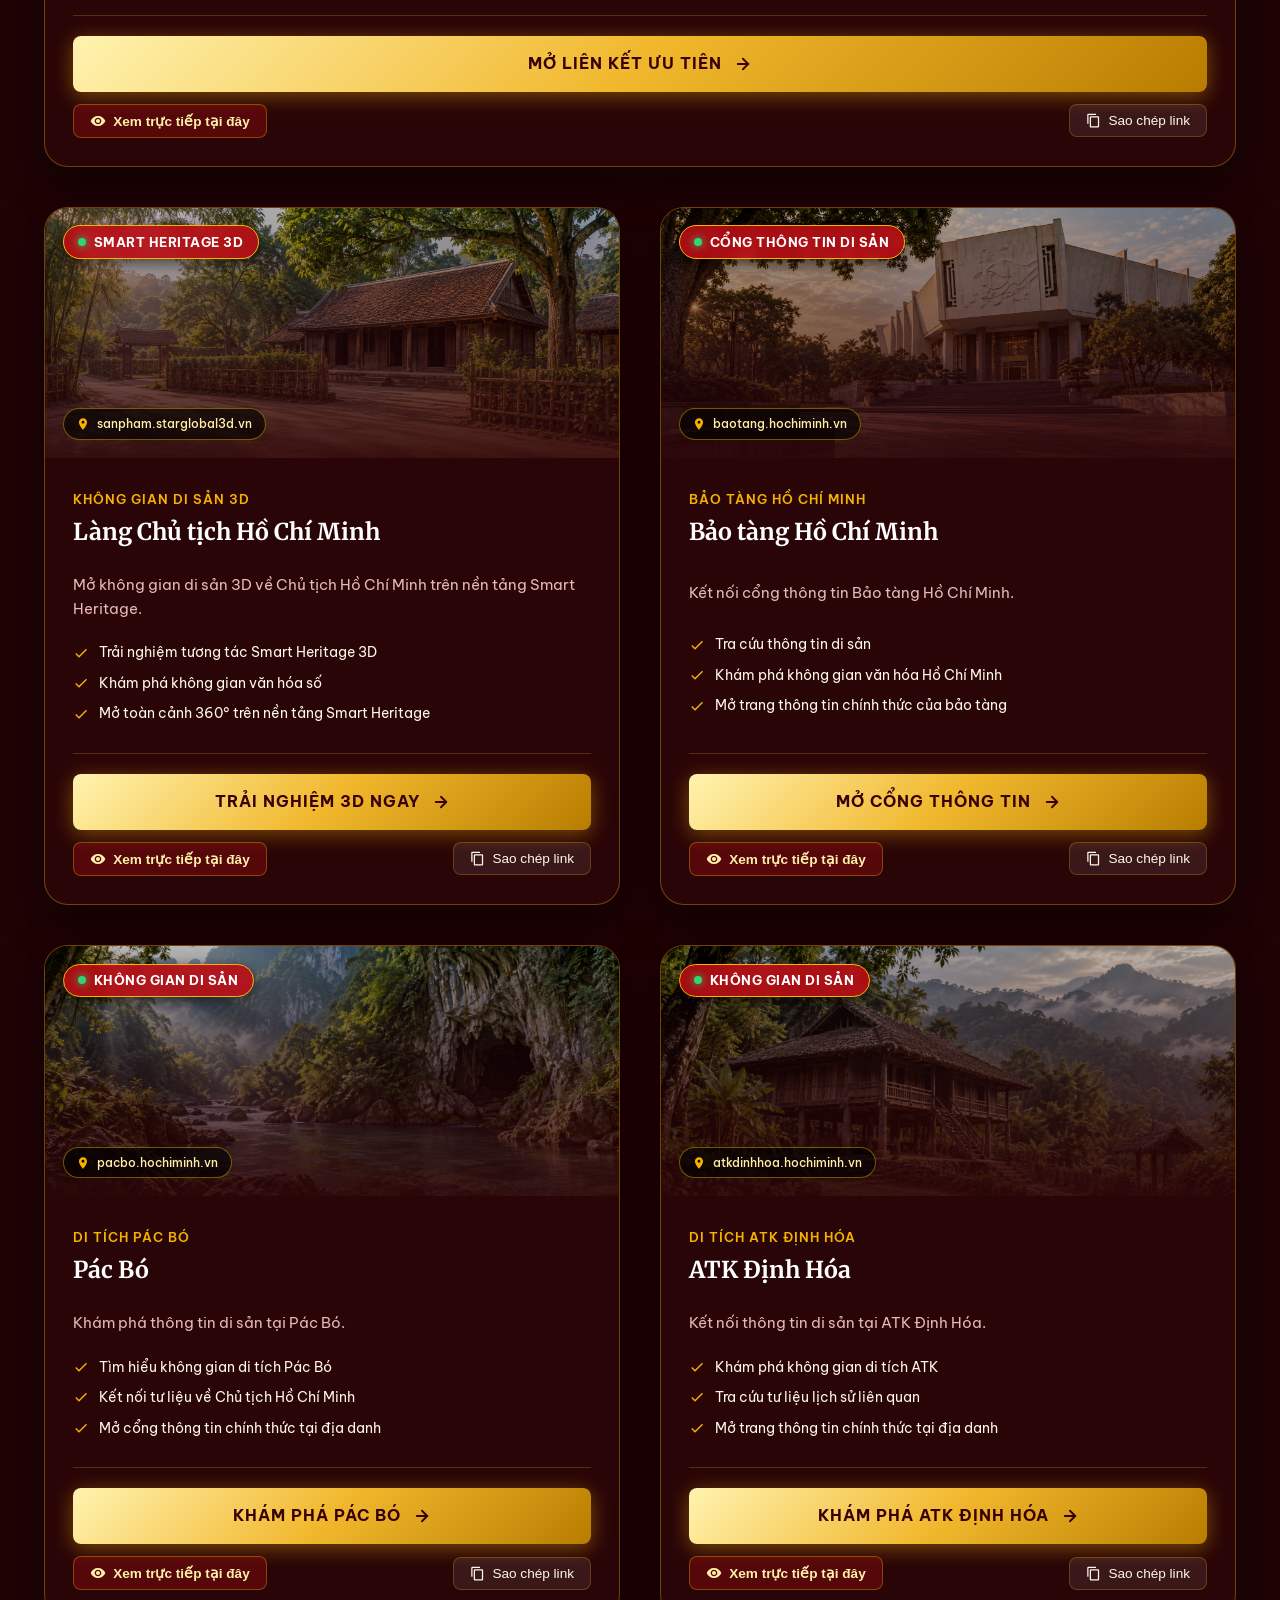
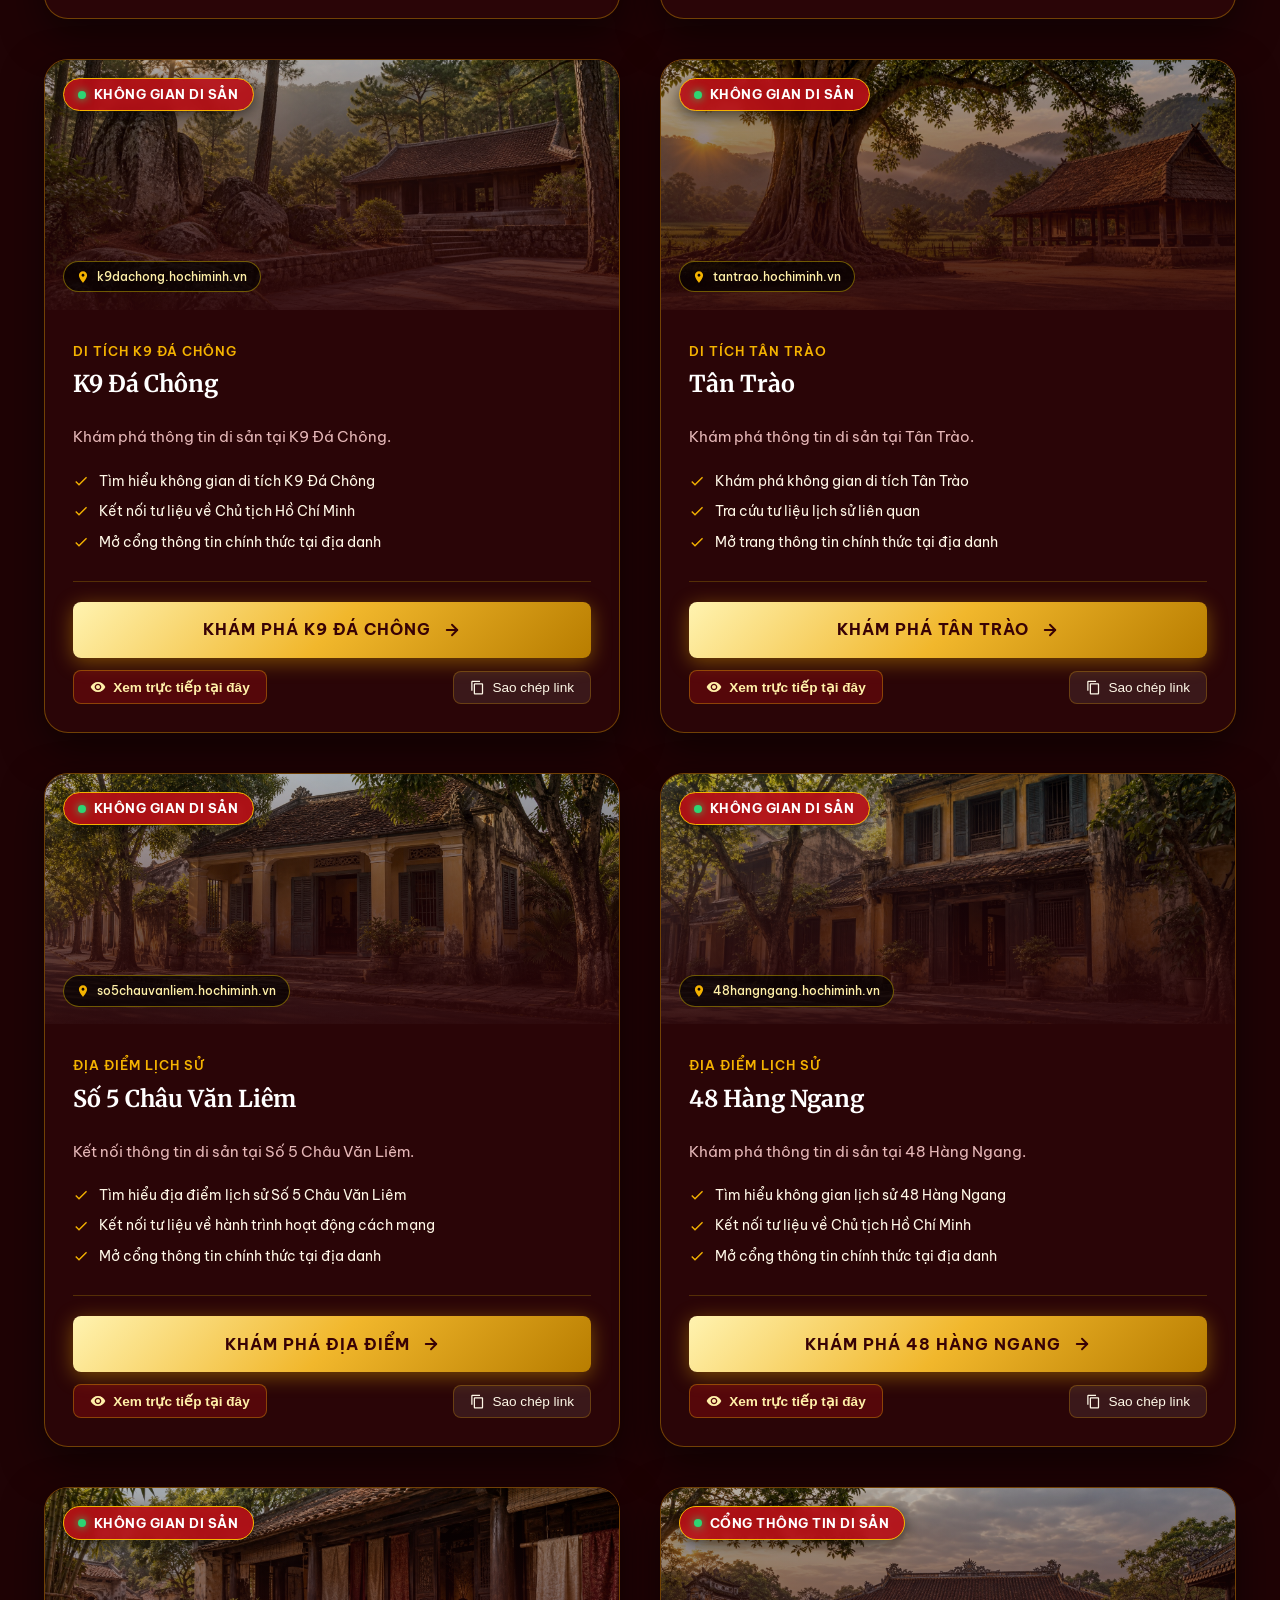
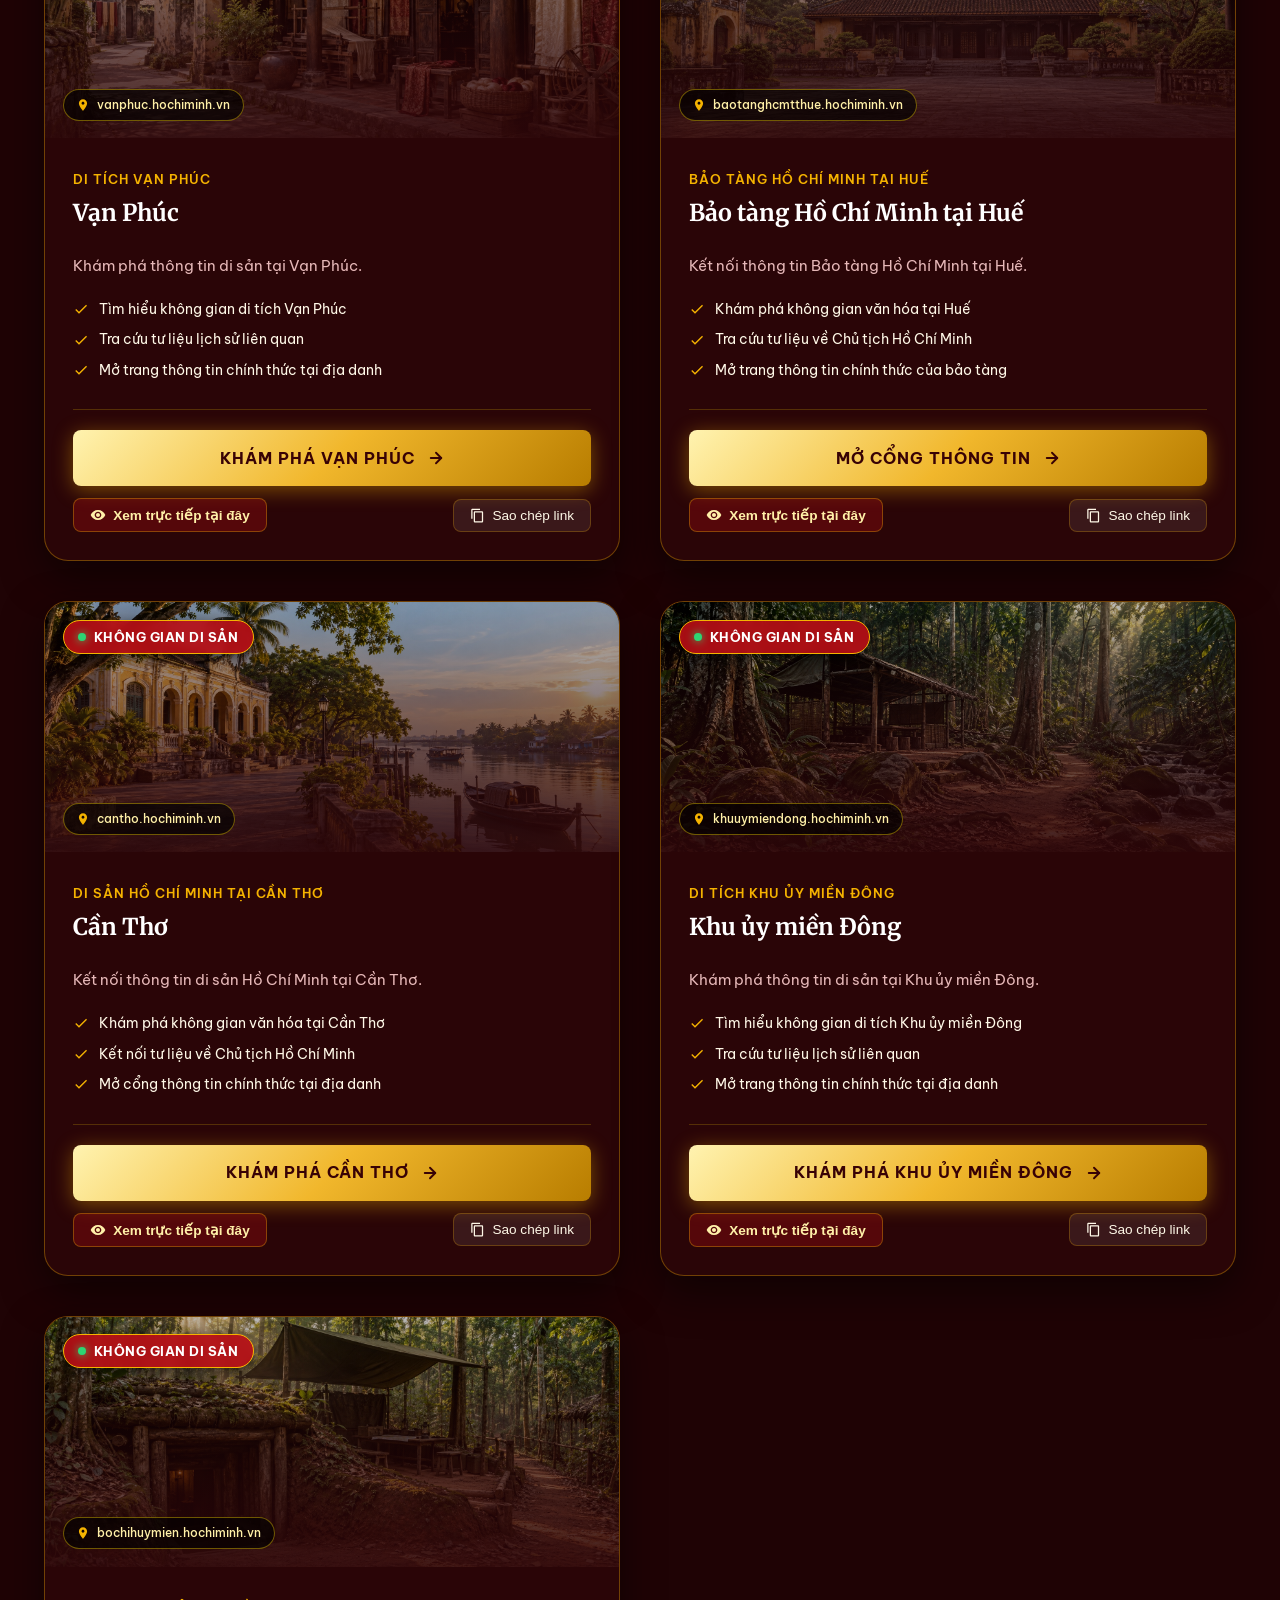
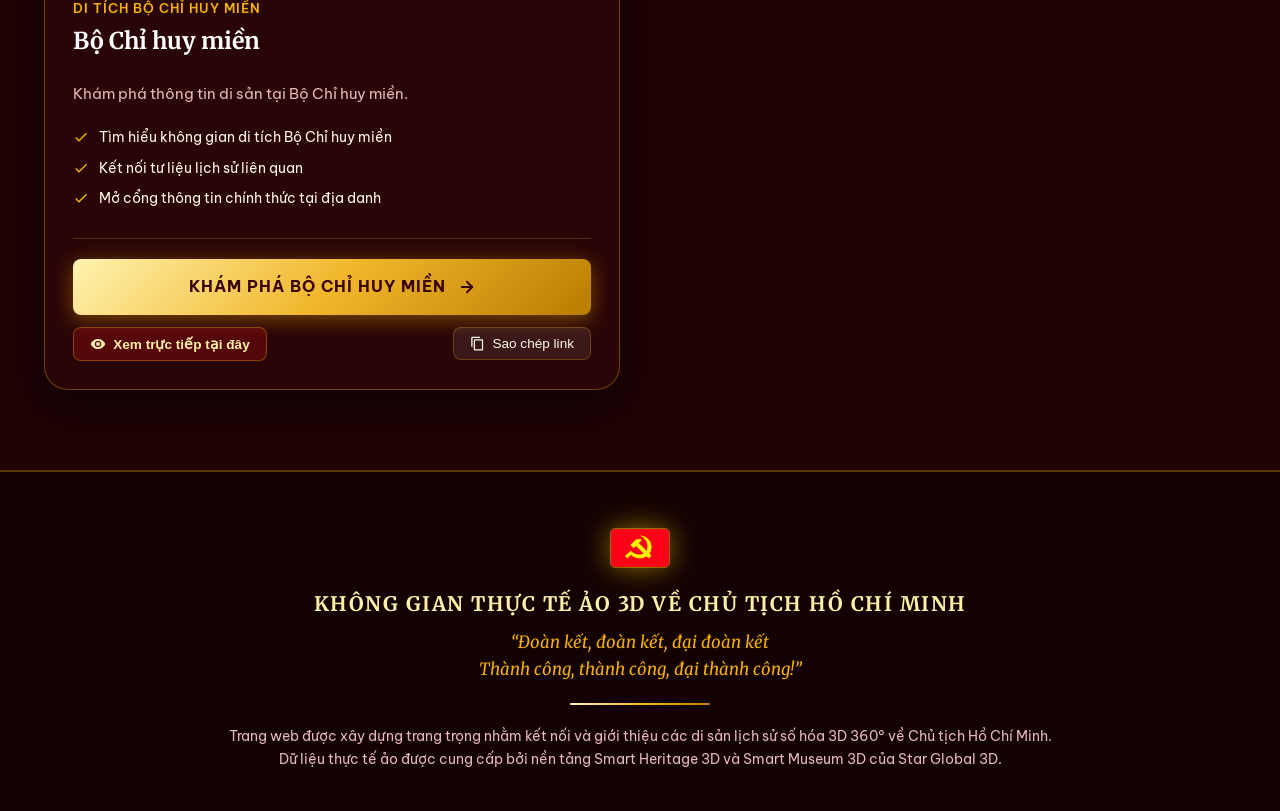
==== commit 8e9e4d0f: "fix: merge official links into showcase grid" ====
--- a/index.html
+++ b/index.html
@@ -311,20 +311,6 @@
       <p>Vui lòng thử lại với từ khóa khác (ví dụ: Kim Liên, Bến Nhà Rồng, Nghệ An, TP.HCM...)</p>
     </div>
 
-    <!-- ======================================================================
-         LIÊN KẾT CHÍNH THỨC DO KHÁCH YÊU GỬI
-         ====================================================================== -->
-    <section class="official-links-section" aria-labelledby="officialLinksTitle">
-      <div class="section-intro-heading official-links-intro">
-        <span class="section-kicker">Kết nối di sản</span>
-        <h2 id="officialLinksTitle">Các Không Gian Văn Hóa Hồ Chí Minh</h2>
-        <p>Truy cập nhanh các cổng thông tin và không gian số chính thức trong hệ thống di sản.</p>
-      </div>
-
-      <!-- Các địa danh được render từ một nguồn dữ liệu dùng chung trong app.js -->
-      <div id="officialLinksGrid" class="official-links-grid"></div>
-    </section>
-
   </main>
 
   <!-- ========================================================================
--- a/css/styles.css
+++ b/css/styles.css
@@ -837,37 +837,10 @@
   margin: 0 auto;
 }
 
-/* Lưới 2 thẻ lớn hoành tráng */
+/* Lưới các thẻ di tích và liên kết chính thức */
 .showcase-grid {
   display: grid;
   grid-template-columns: repeat(2, 1fr);
-  gap: 2.5rem;
-}
-
-/* Danh sách cổng liên kết chính thức, render bằng cùng component thẻ di tích */
-.official-links-section {
-  margin-top: 5rem;
-  padding-top: 3rem;
-  border-top: 1px solid rgba(245, 179, 0, 0.3);
-}
-
-.official-links-intro {
-  margin-bottom: 2.8rem;
-}
-
-.section-kicker {
-  display: inline-block;
-  margin-bottom: 0.55rem;
-  color: var(--gold);
-  font-size: 0.78rem;
-  font-weight: 700;
-  letter-spacing: 2px;
-  text-transform: uppercase;
-}
-
-.official-links-grid {
-  display: grid;
-  grid-template-columns: repeat(2, minmax(0, 1fr));
   gap: 2.5rem;
 }
 
@@ -1458,9 +1431,6 @@
     max-width: 680px;
     margin: 0 auto;
   }
-  .official-links-grid {
-    grid-template-columns: repeat(2, minmax(0, 1fr));
-  }
   .portal-title {
     font-size: 1.9rem;
   }
@@ -1495,15 +1465,6 @@
   }
   .modal-preview-window {
     height: 92vh;
-  }
-  .official-links-section {
-    margin-top: 3.5rem;
-    padding-top: 2.25rem;
-  }
-  .official-links-grid {
-    grid-template-columns: 1fr;
-    max-width: 680px;
-    margin: 0 auto;
   }
   .official-tour-card-featured .tour-banner-wrapper {
     height: 250px;
@@ -1562,9 +1523,6 @@
     width: 100%;
     justify-content: center;
   }
-  .official-links-grid {
-    grid-template-columns: 1fr;
-  }
   .official-tour-card-featured .tour-title {
     font-size: 1.35rem;
   }
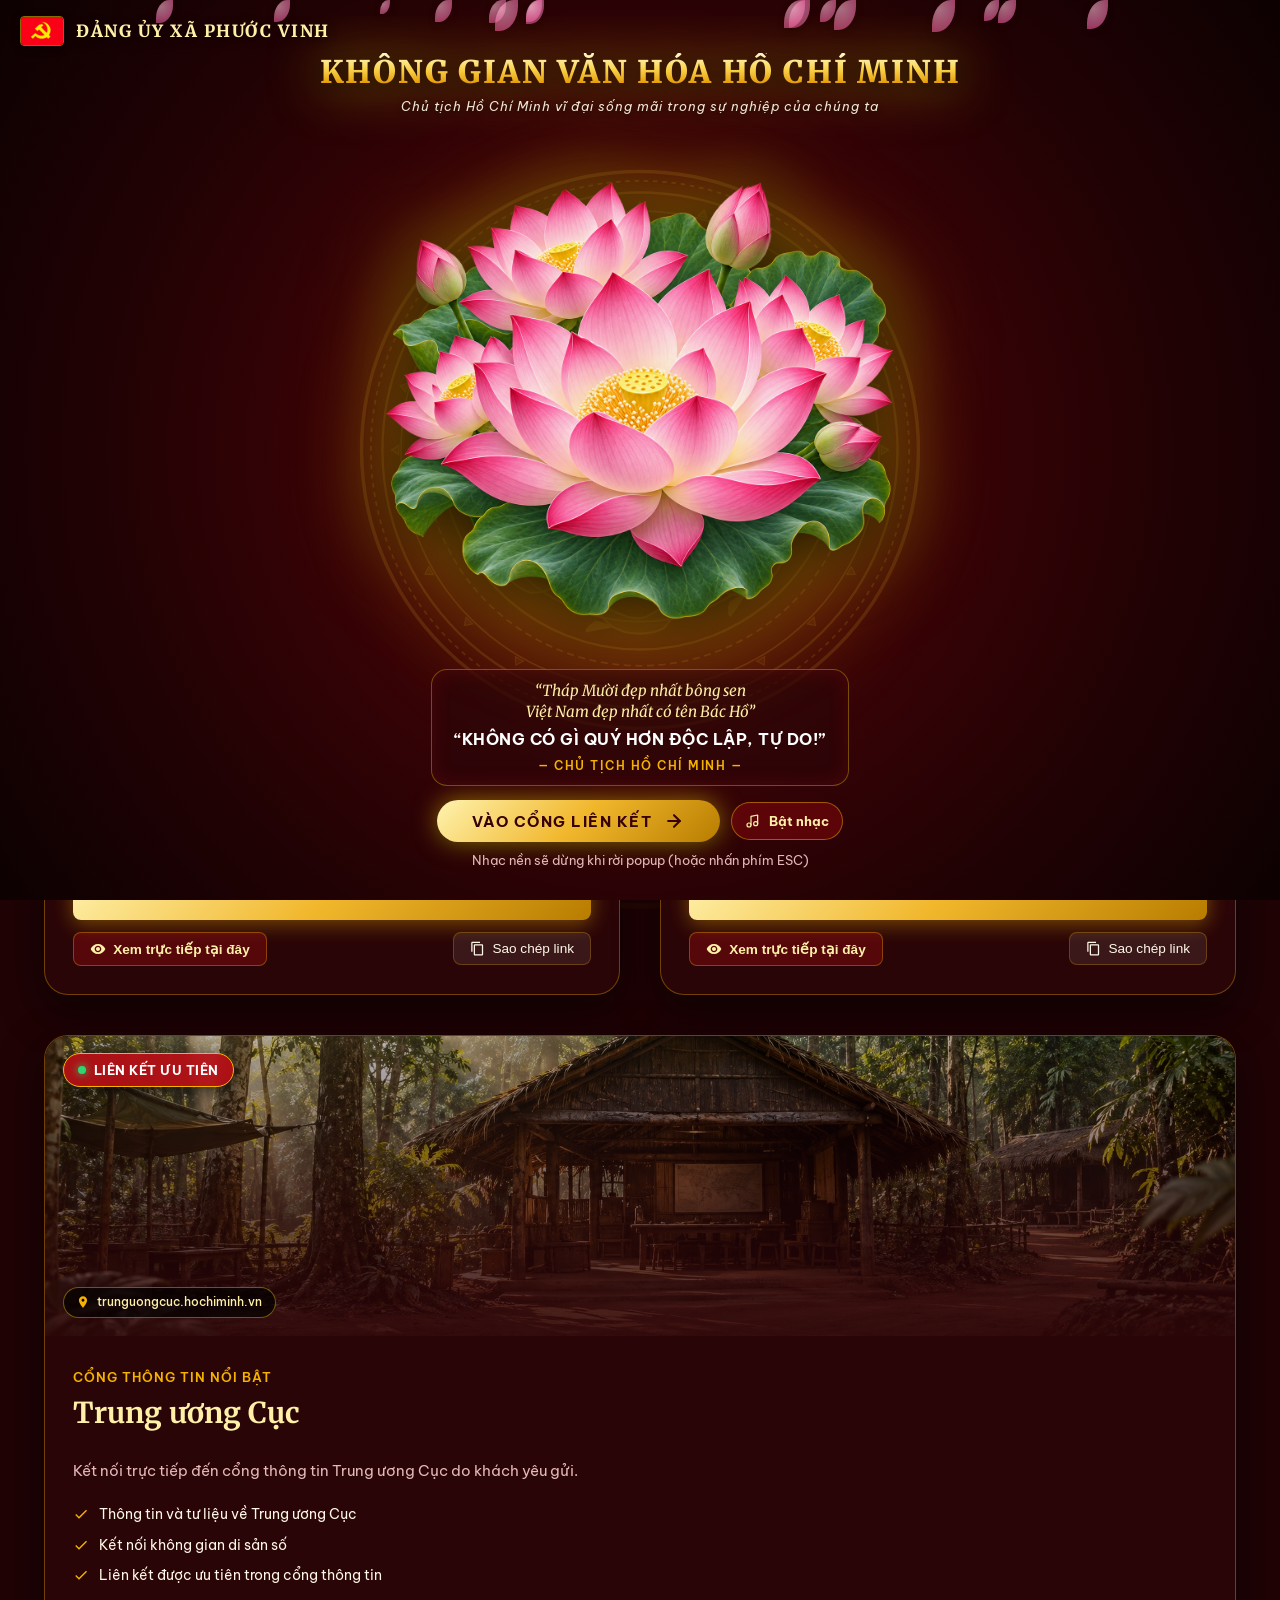
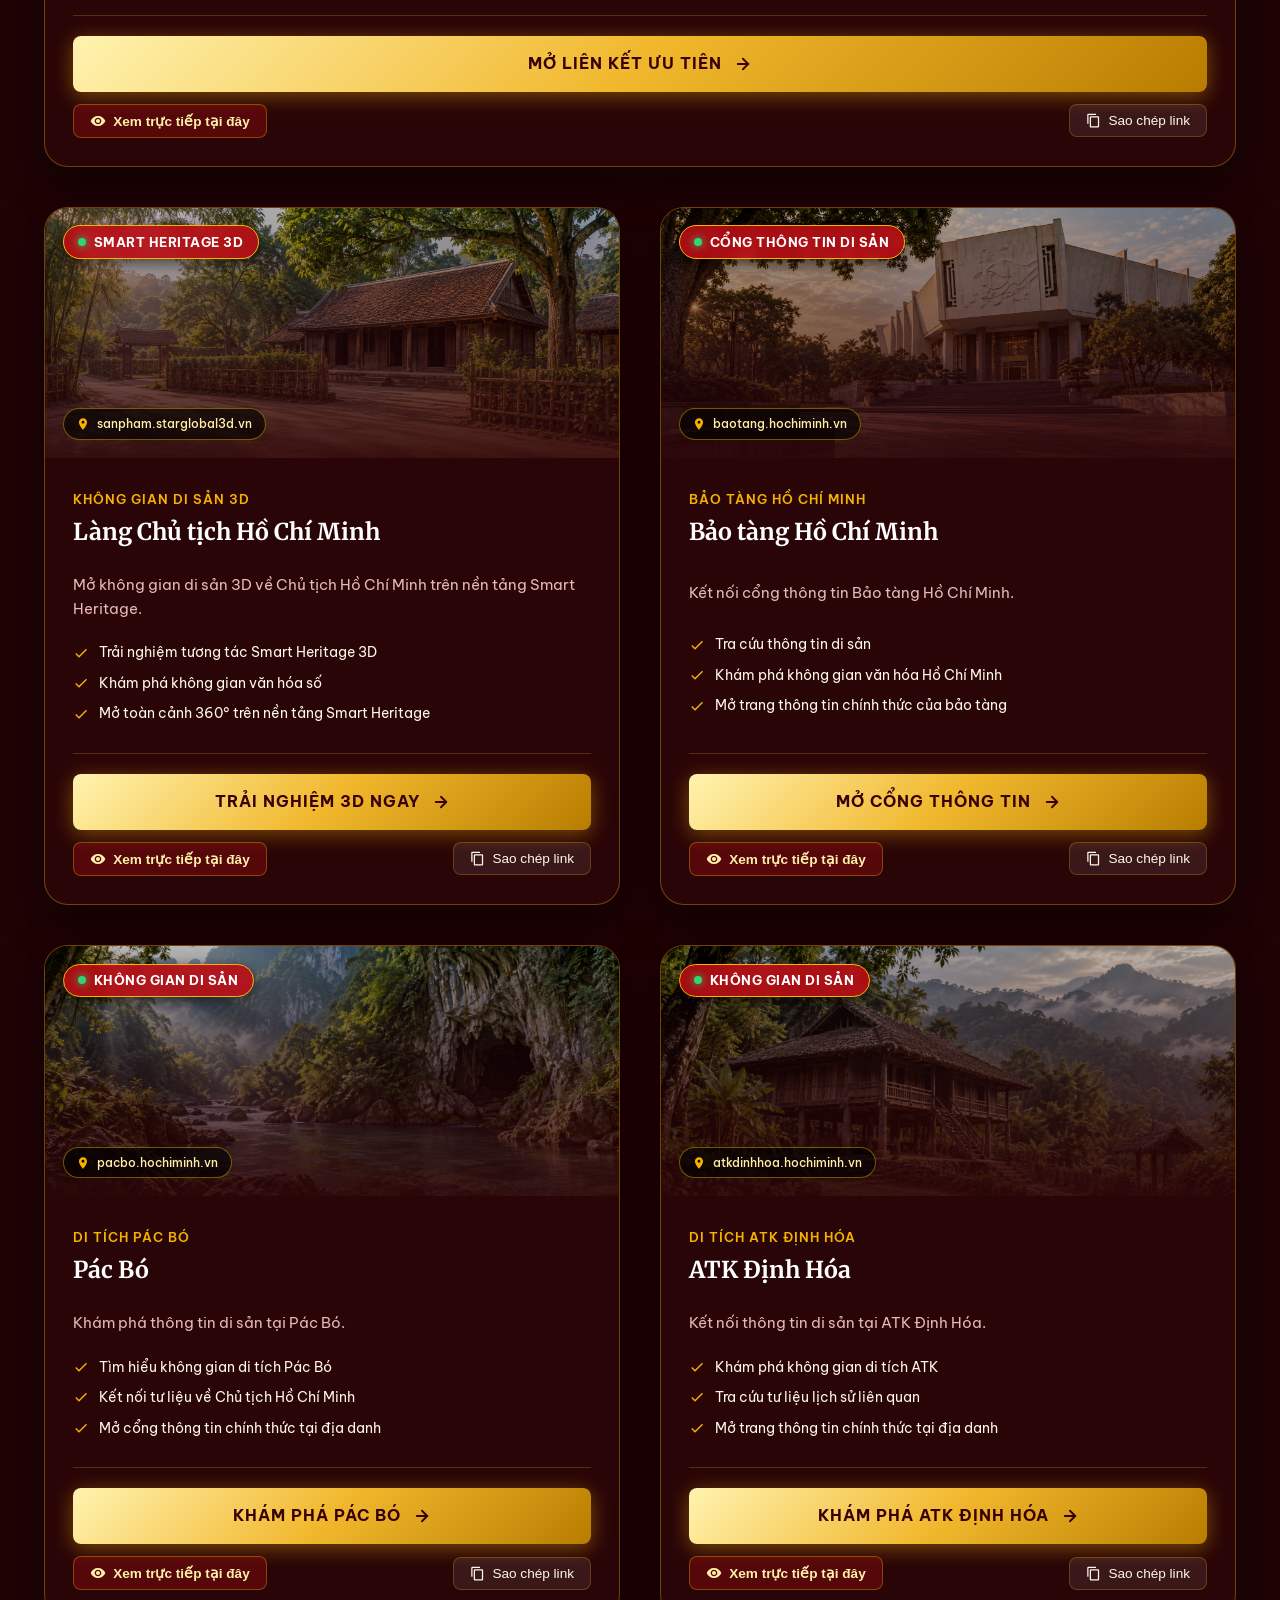
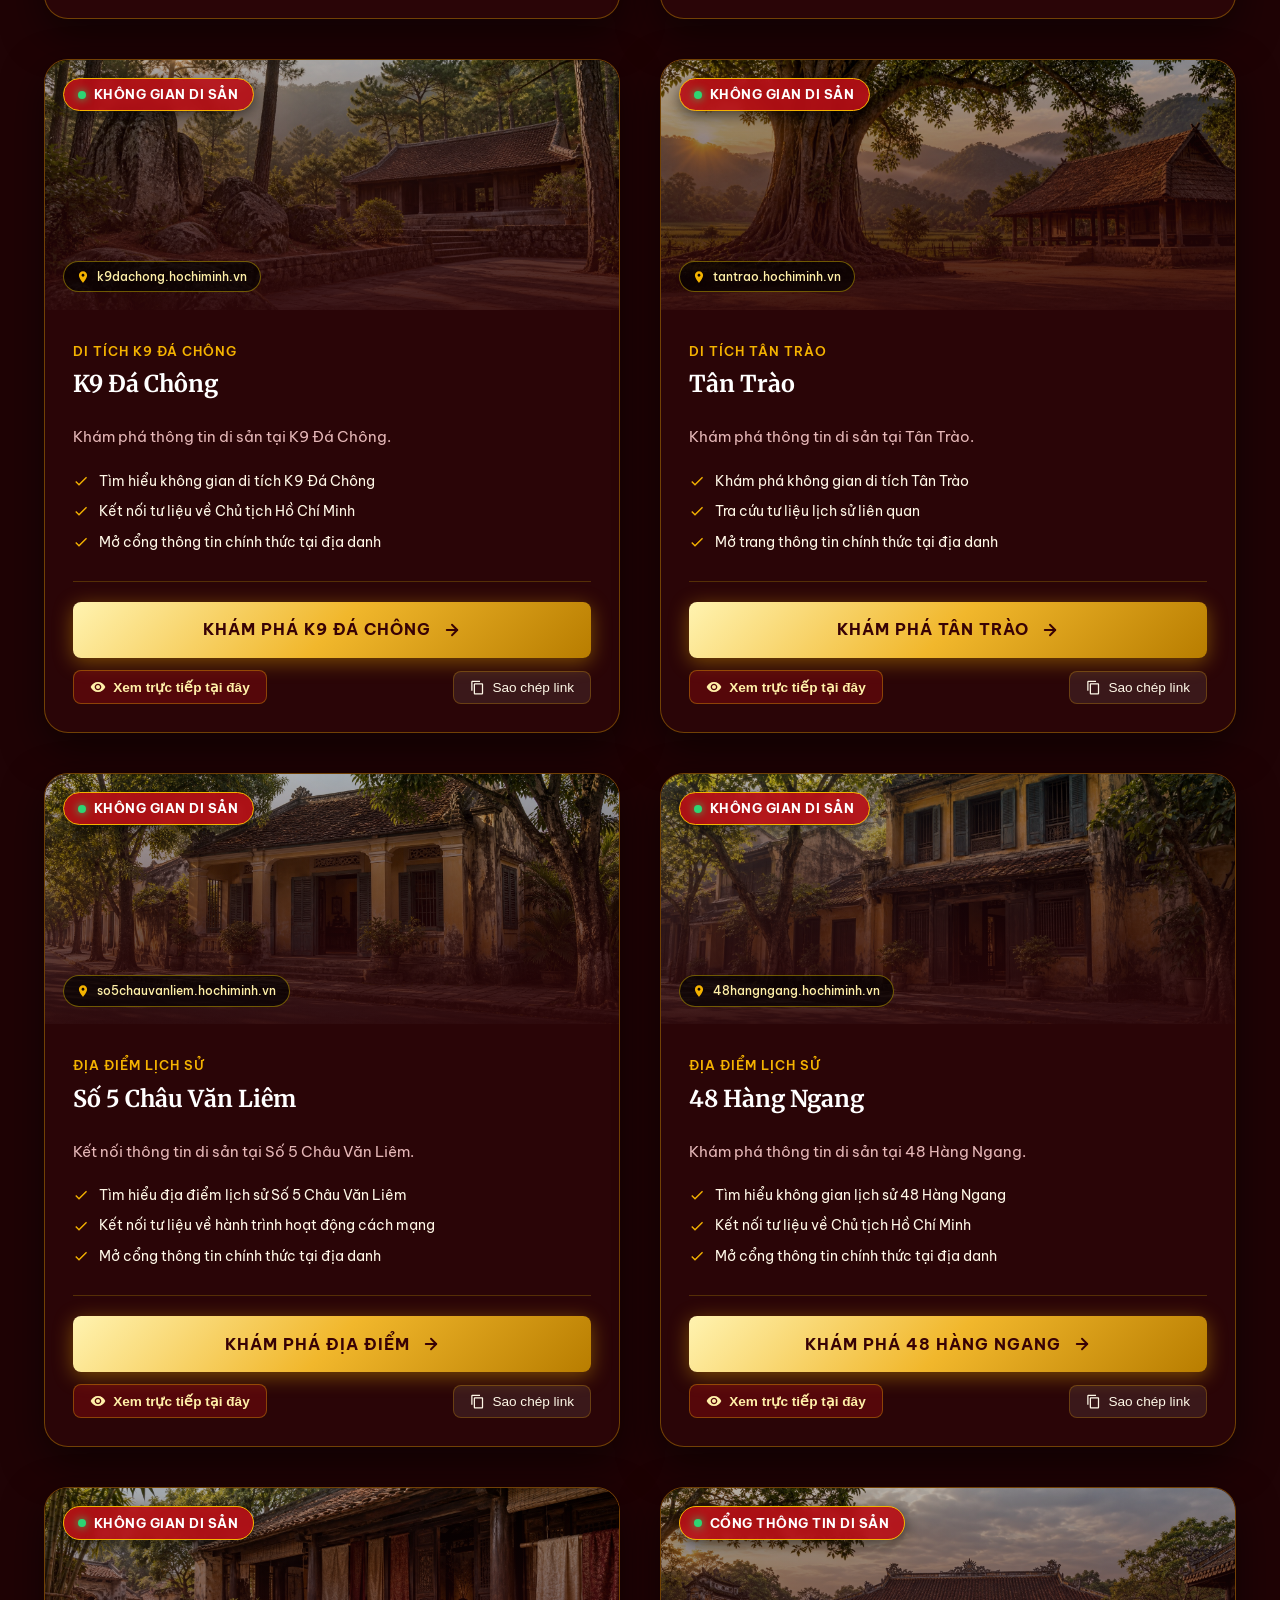
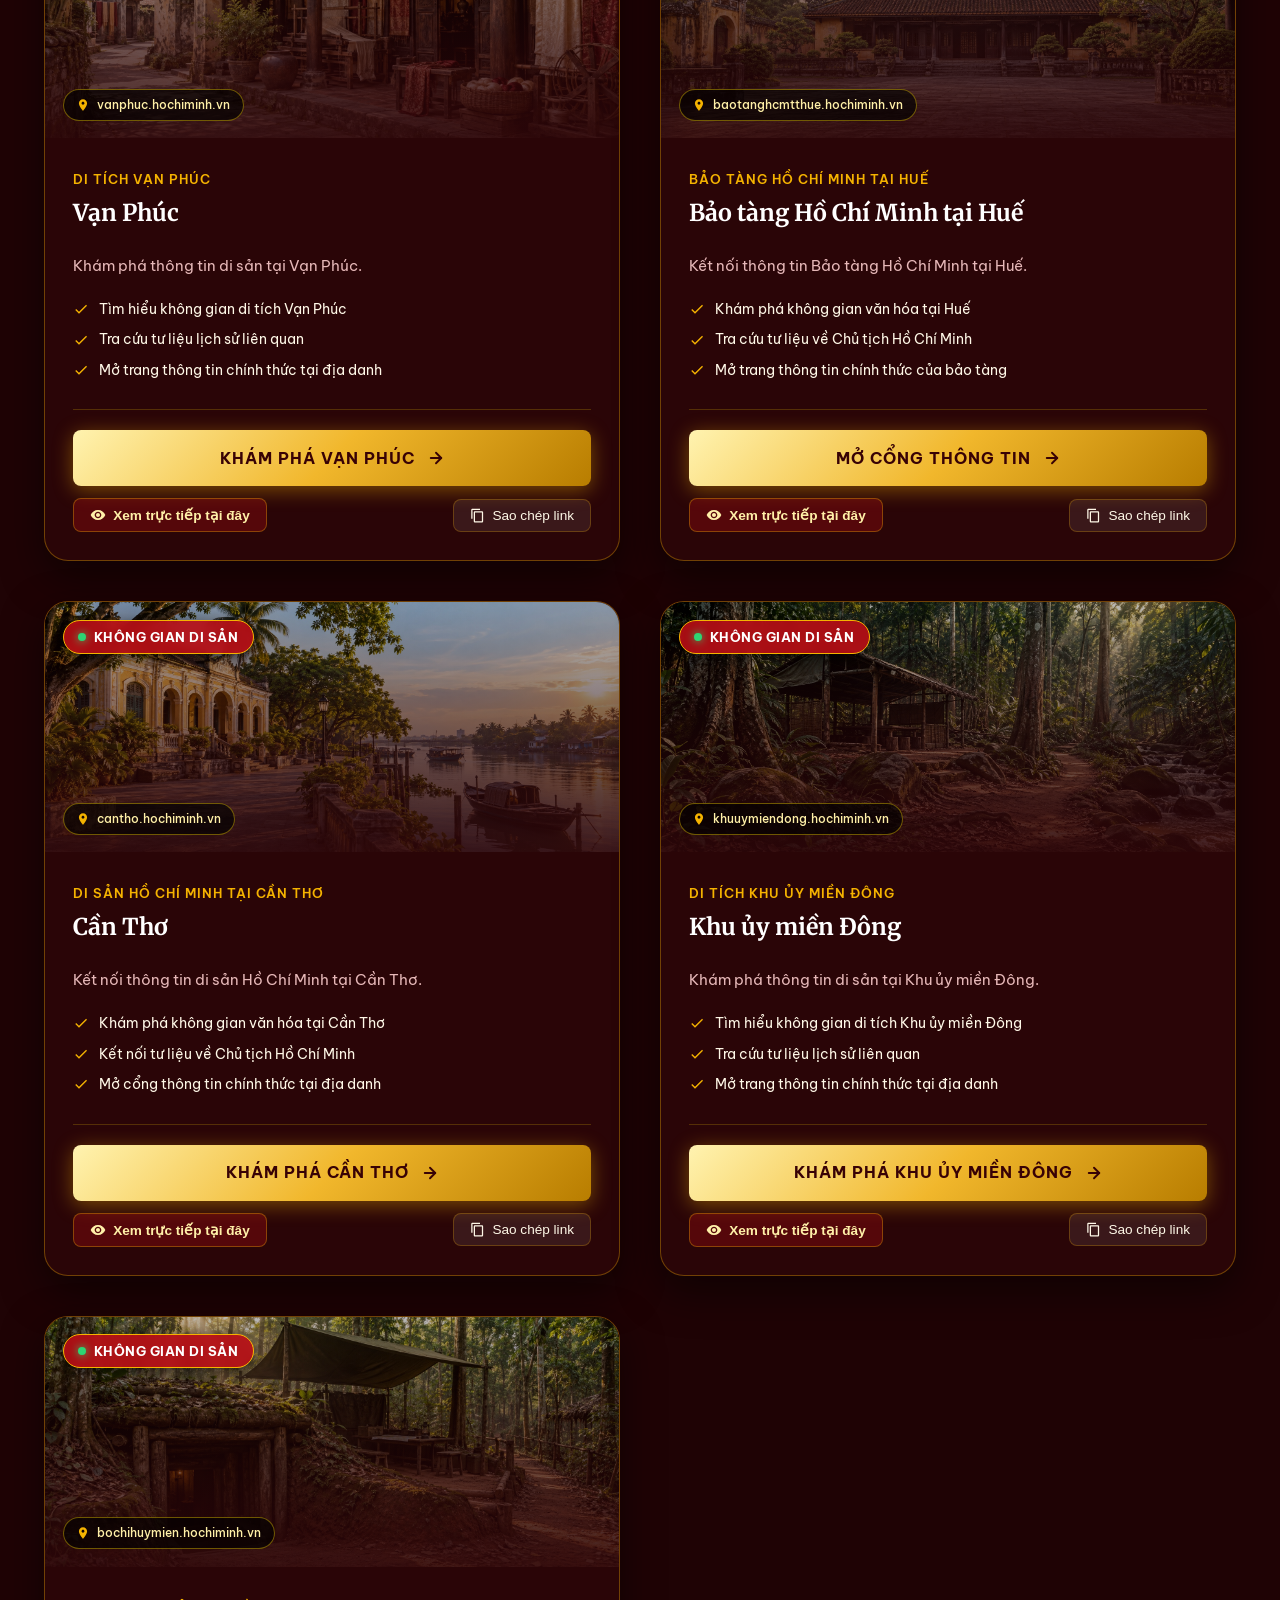
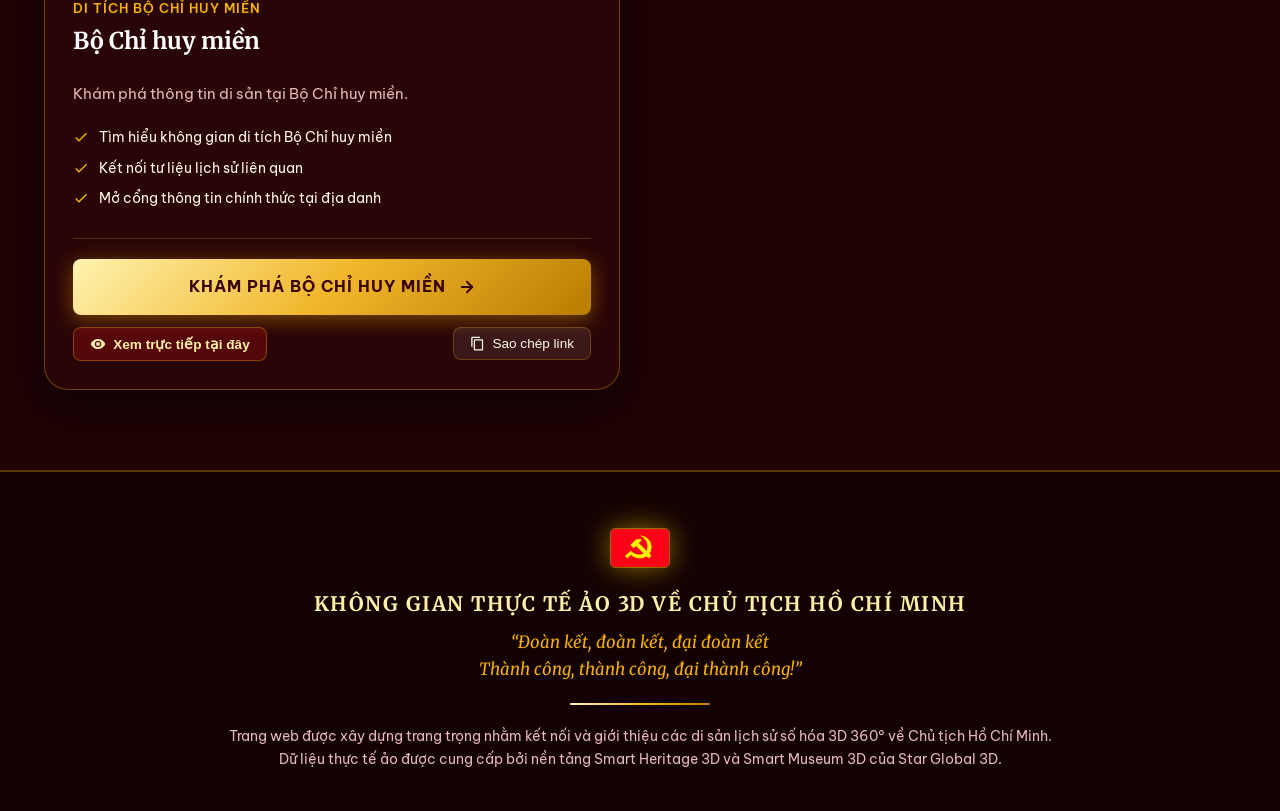
==== commit e9af72ff: "feat: add search engine metadata and sitemap" ====
--- a/index.html
+++ b/index.html
@@ -5,6 +5,39 @@
   <meta name="viewport" content="width=device-width, initial-scale=1.0">
   <title>Đảng Ủy Xã Phước Vinh - Không Gian Thực Tế Ảo 3D Về Chủ Tịch Hồ Chí Minh</title>
   <meta name="description" content="Đảng Ủy Xã Phước Vinh - Không gian thực tế ảo 3D 360 độ các di tích lịch sử quốc gia gắn liền với cuộc đời và sự nghiệp Chủ tịch Hồ Chí Minh.">
+  <meta name="robots" content="index, follow, max-image-preview:large">
+  <meta name="theme-color" content="#570409">
+  <link rel="canonical" href="https://cong-di-san-thuc-te-ao.vercel.app/">
+
+  <!-- Thẻ chia sẻ mạng xã hội -->
+  <meta property="og:locale" content="vi_VN">
+  <meta property="og:type" content="website">
+  <meta property="og:site_name" content="Đảng Ủy Xã Phước Vinh">
+  <meta property="og:title" content="Không Gian Thực Tế Ảo 3D Về Chủ Tịch Hồ Chí Minh">
+  <meta property="og:description" content="Kết nối các không gian di sản và địa danh lịch sử gắn liền với Chủ tịch Hồ Chí Minh qua trải nghiệm 3D 360°.">
+  <meta property="og:url" content="https://cong-di-san-thuc-te-ao.vercel.app/">
+  <meta property="og:image" content="https://cong-di-san-thuc-te-ao.vercel.app/assets/official-kim-lien.jpg">
+  <meta property="og:image:alt" content="Không gian di sản Kim Liên">
+  <meta name="twitter:card" content="summary_large_image">
+  <meta name="twitter:title" content="Không Gian Thực Tế Ảo 3D Về Chủ Tịch Hồ Chí Minh">
+  <meta name="twitter:description" content="Kết nối các không gian di sản và địa danh lịch sử gắn liền với Chủ tịch Hồ Chí Minh qua trải nghiệm 3D 360°.">
+  <meta name="twitter:image" content="https://cong-di-san-thuc-te-ao.vercel.app/assets/official-kim-lien.jpg">
+
+  <!-- Dữ liệu có cấu trúc giúp công cụ tìm kiếm hiểu chủ đề của trang -->
+  <script type="application/ld+json">
+    {
+      "@context": "https://schema.org",
+      "@type": "WebSite",
+      "name": "Đảng Ủy Xã Phước Vinh - Không Gian Thực Tế Ảo 3D Về Chủ Tịch Hồ Chí Minh",
+      "url": "https://cong-di-san-thuc-te-ao.vercel.app/",
+      "description": "Cổng không gian di sản thực tế ảo 3D 360° về Chủ tịch Hồ Chí Minh và các địa danh lịch sử liên quan.",
+      "inLanguage": "vi",
+      "publisher": {
+        "@type": "Organization",
+        "name": "Đảng Ủy Xã Phước Vinh"
+      }
+    }
+  </script>
 
   <!-- Google Fonts: Be Vietnam Pro & Merriweather -->
   <link rel="preconnect" href="https://fonts.googleapis.com">
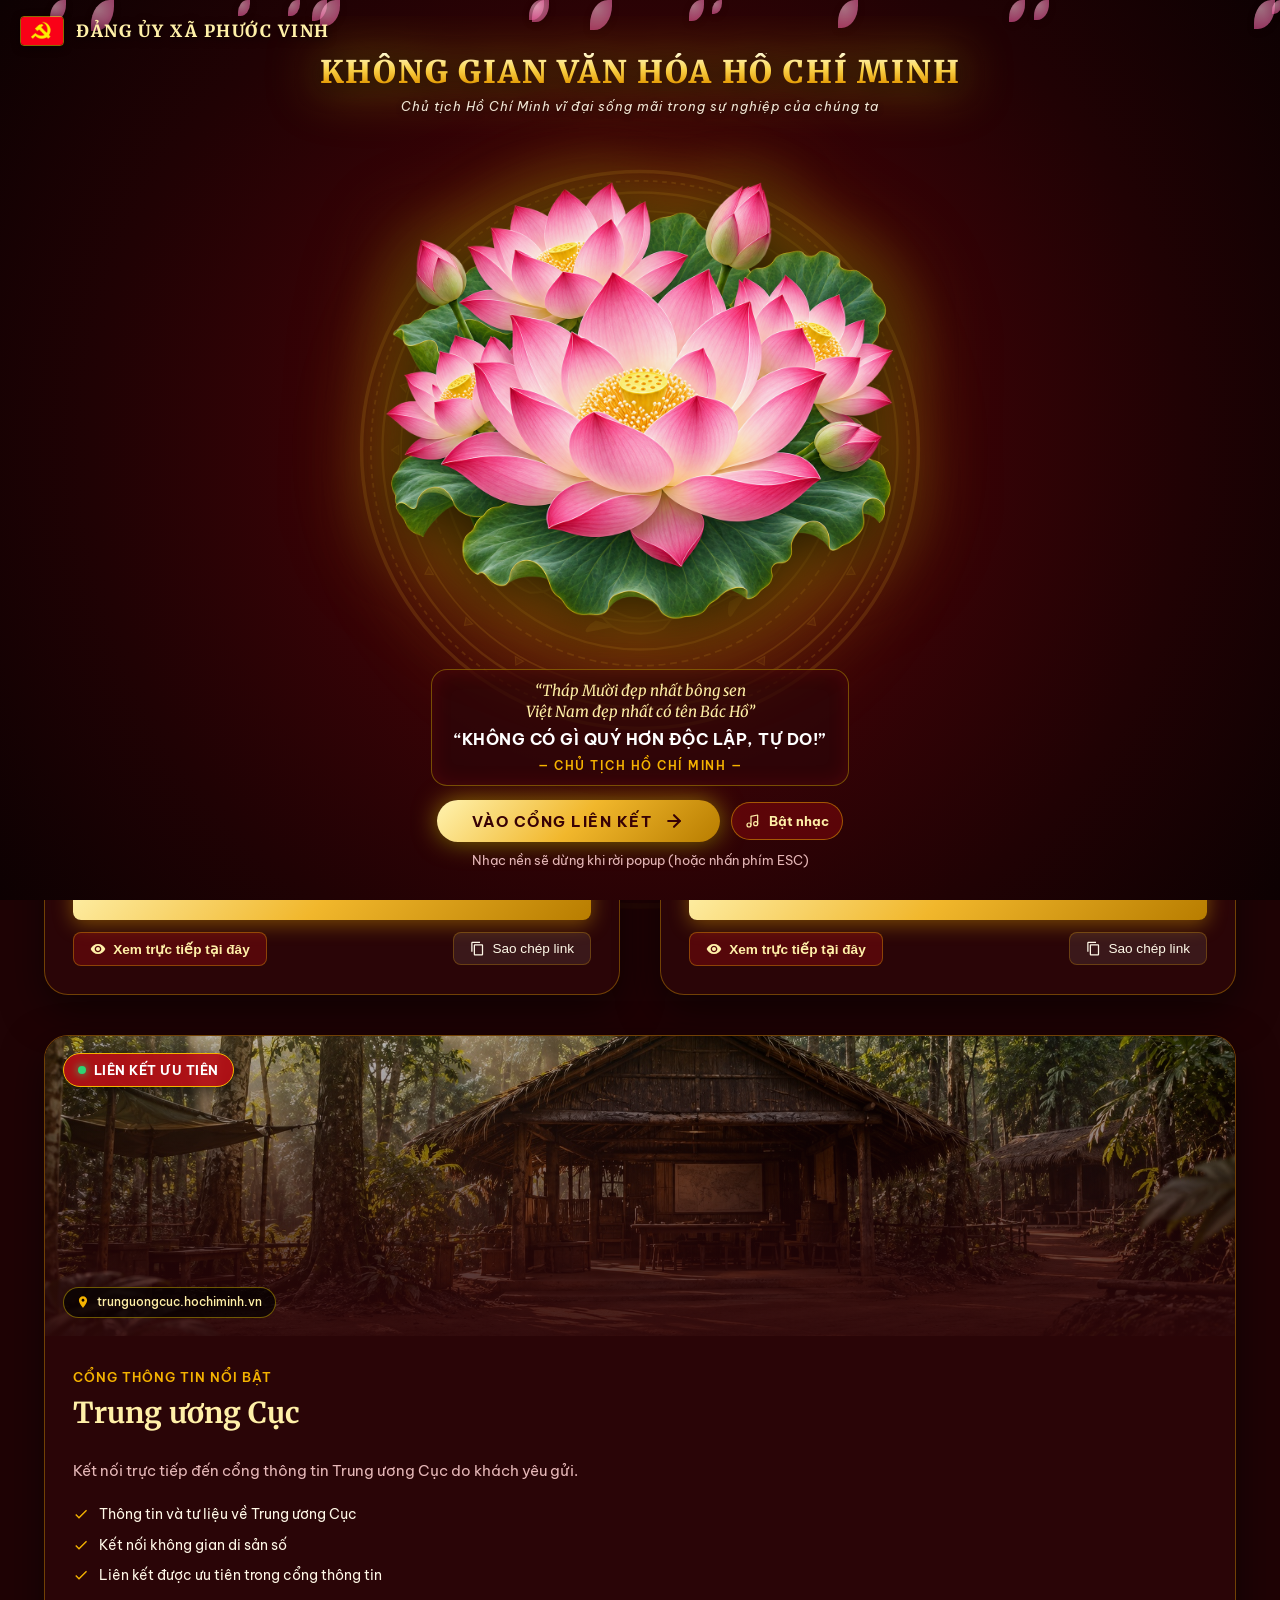
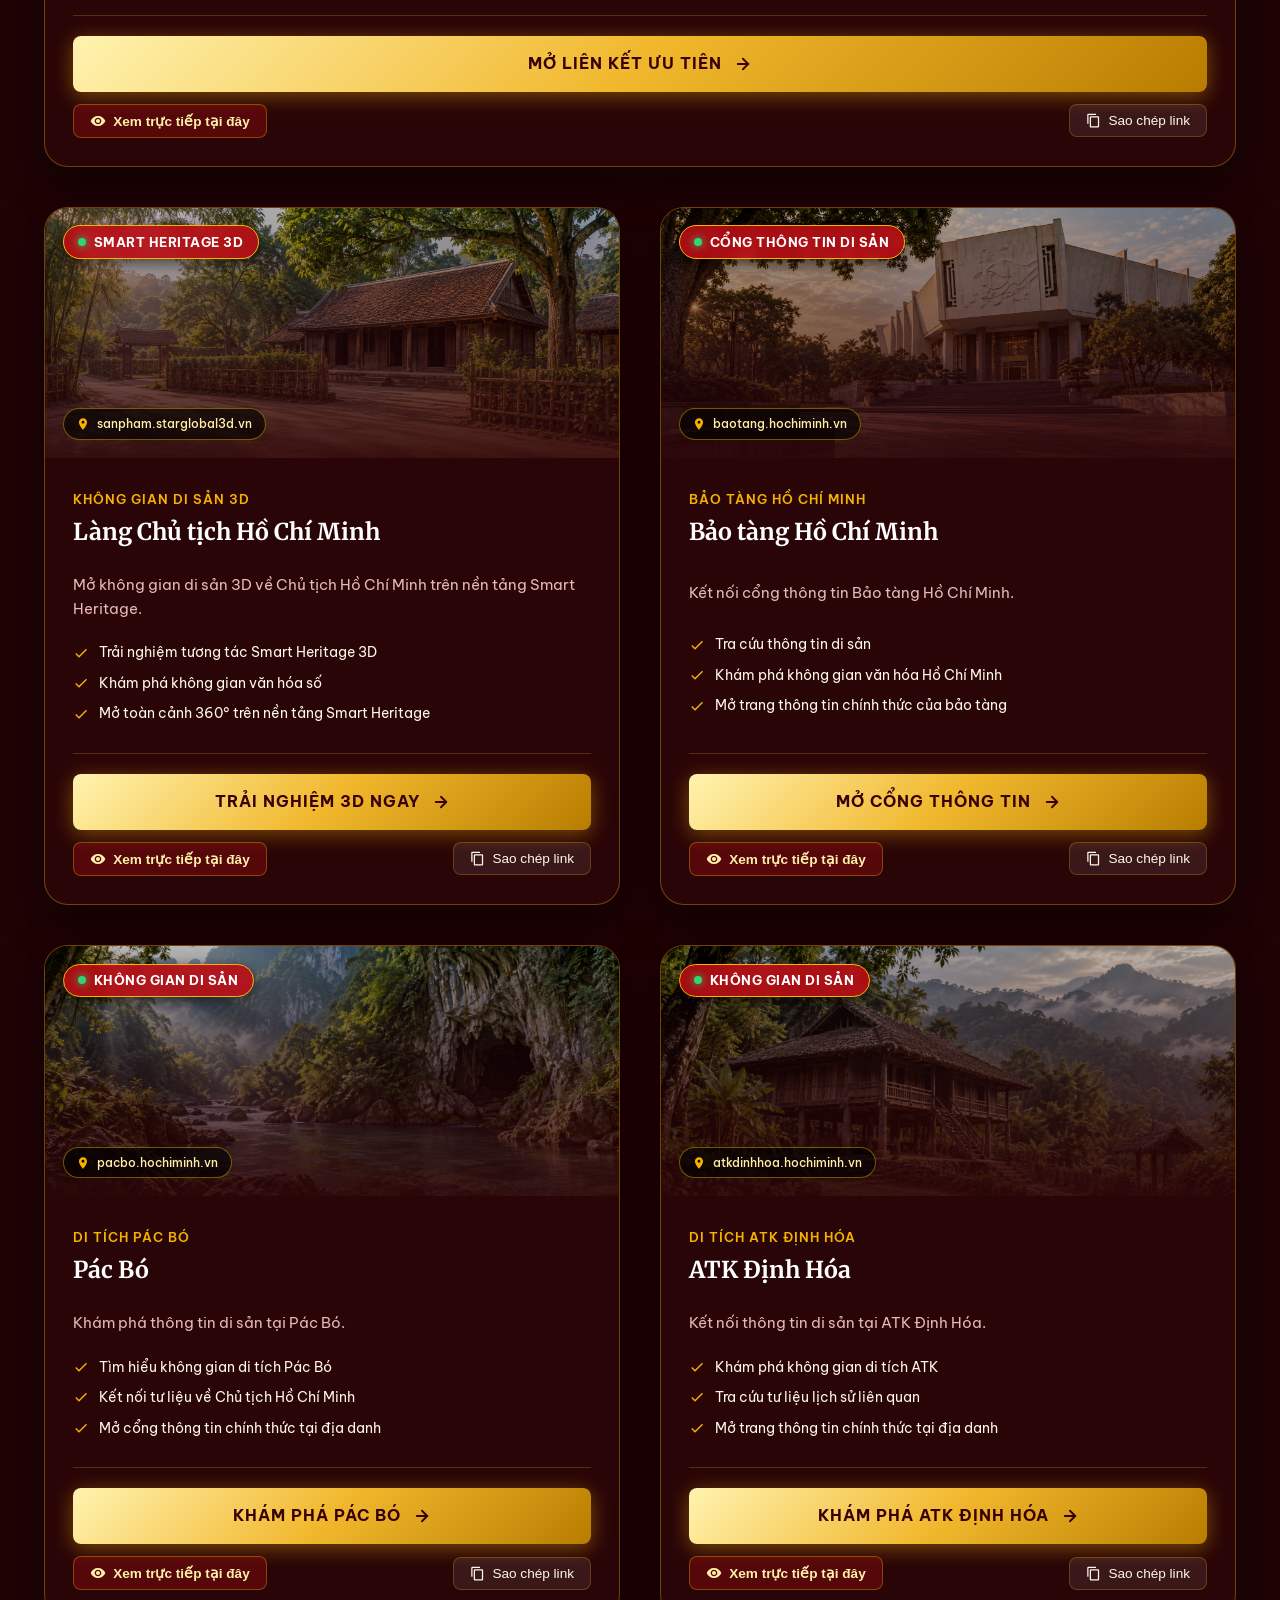
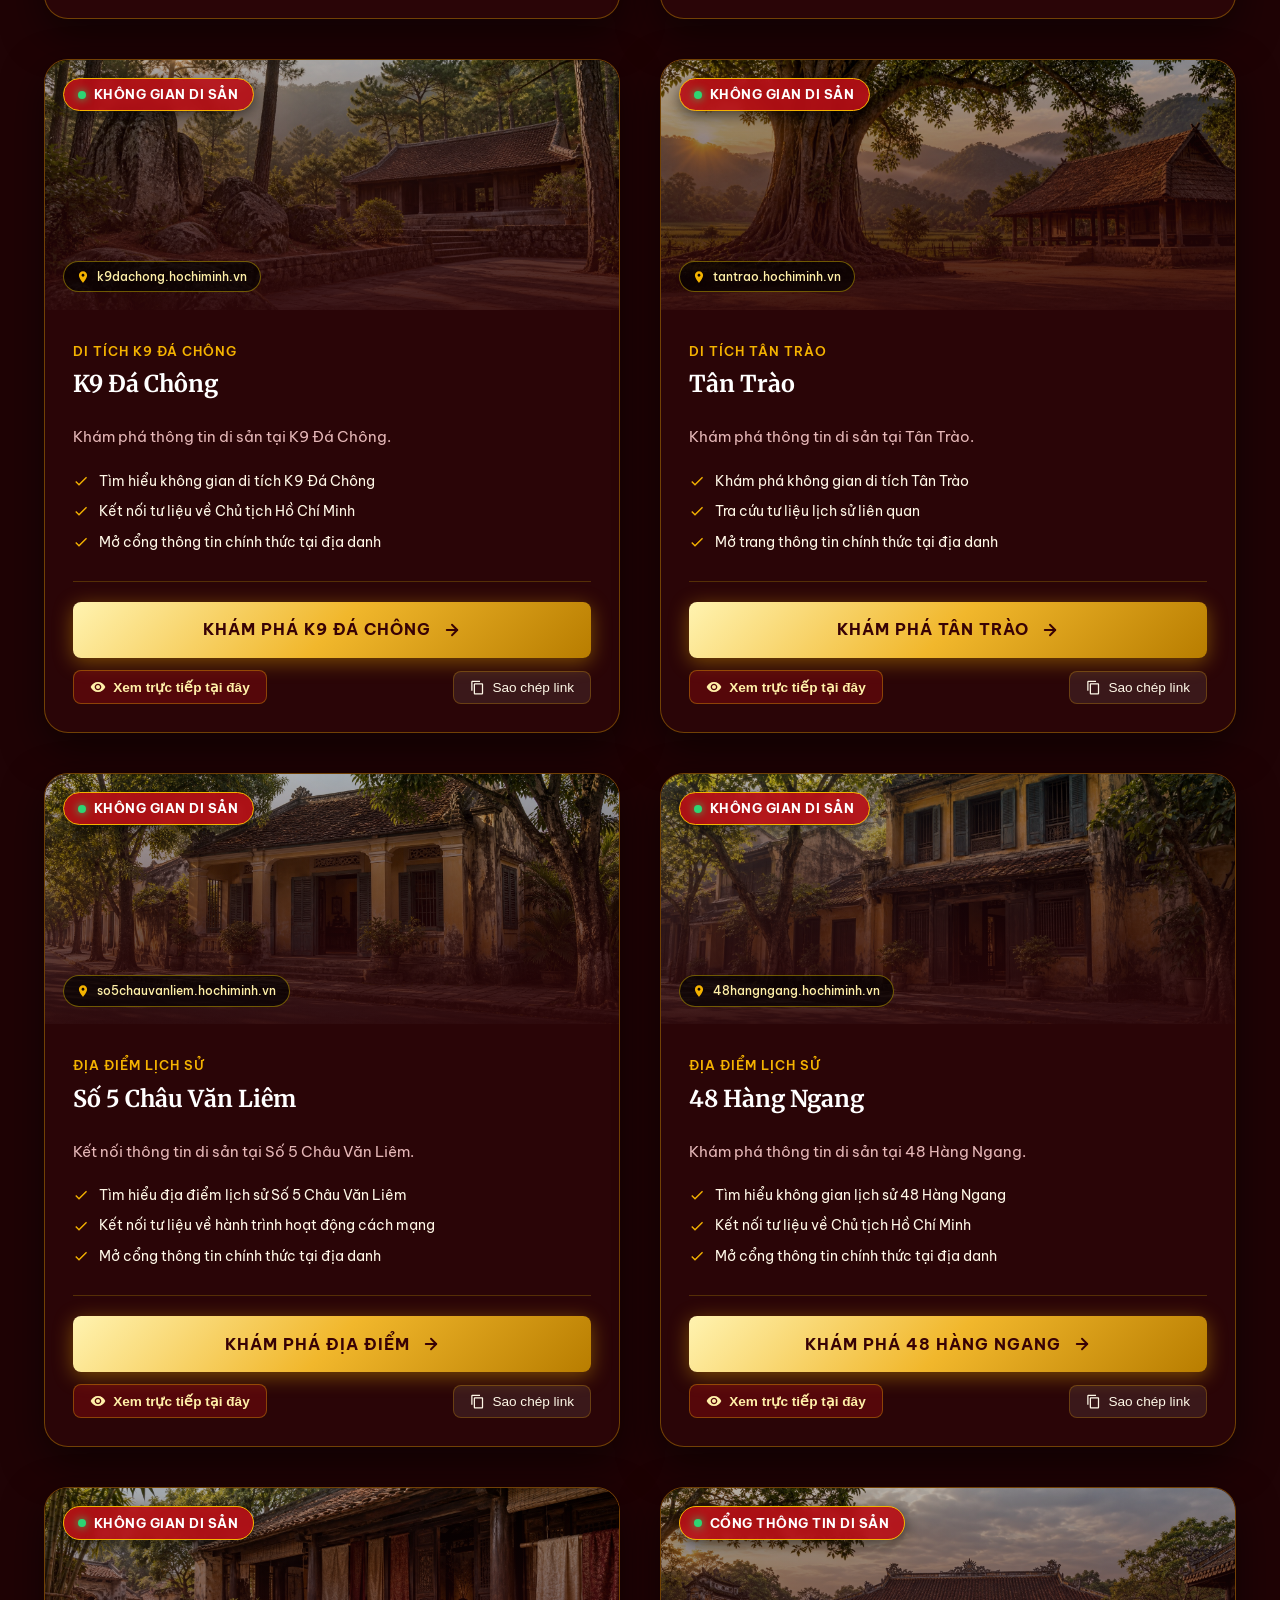
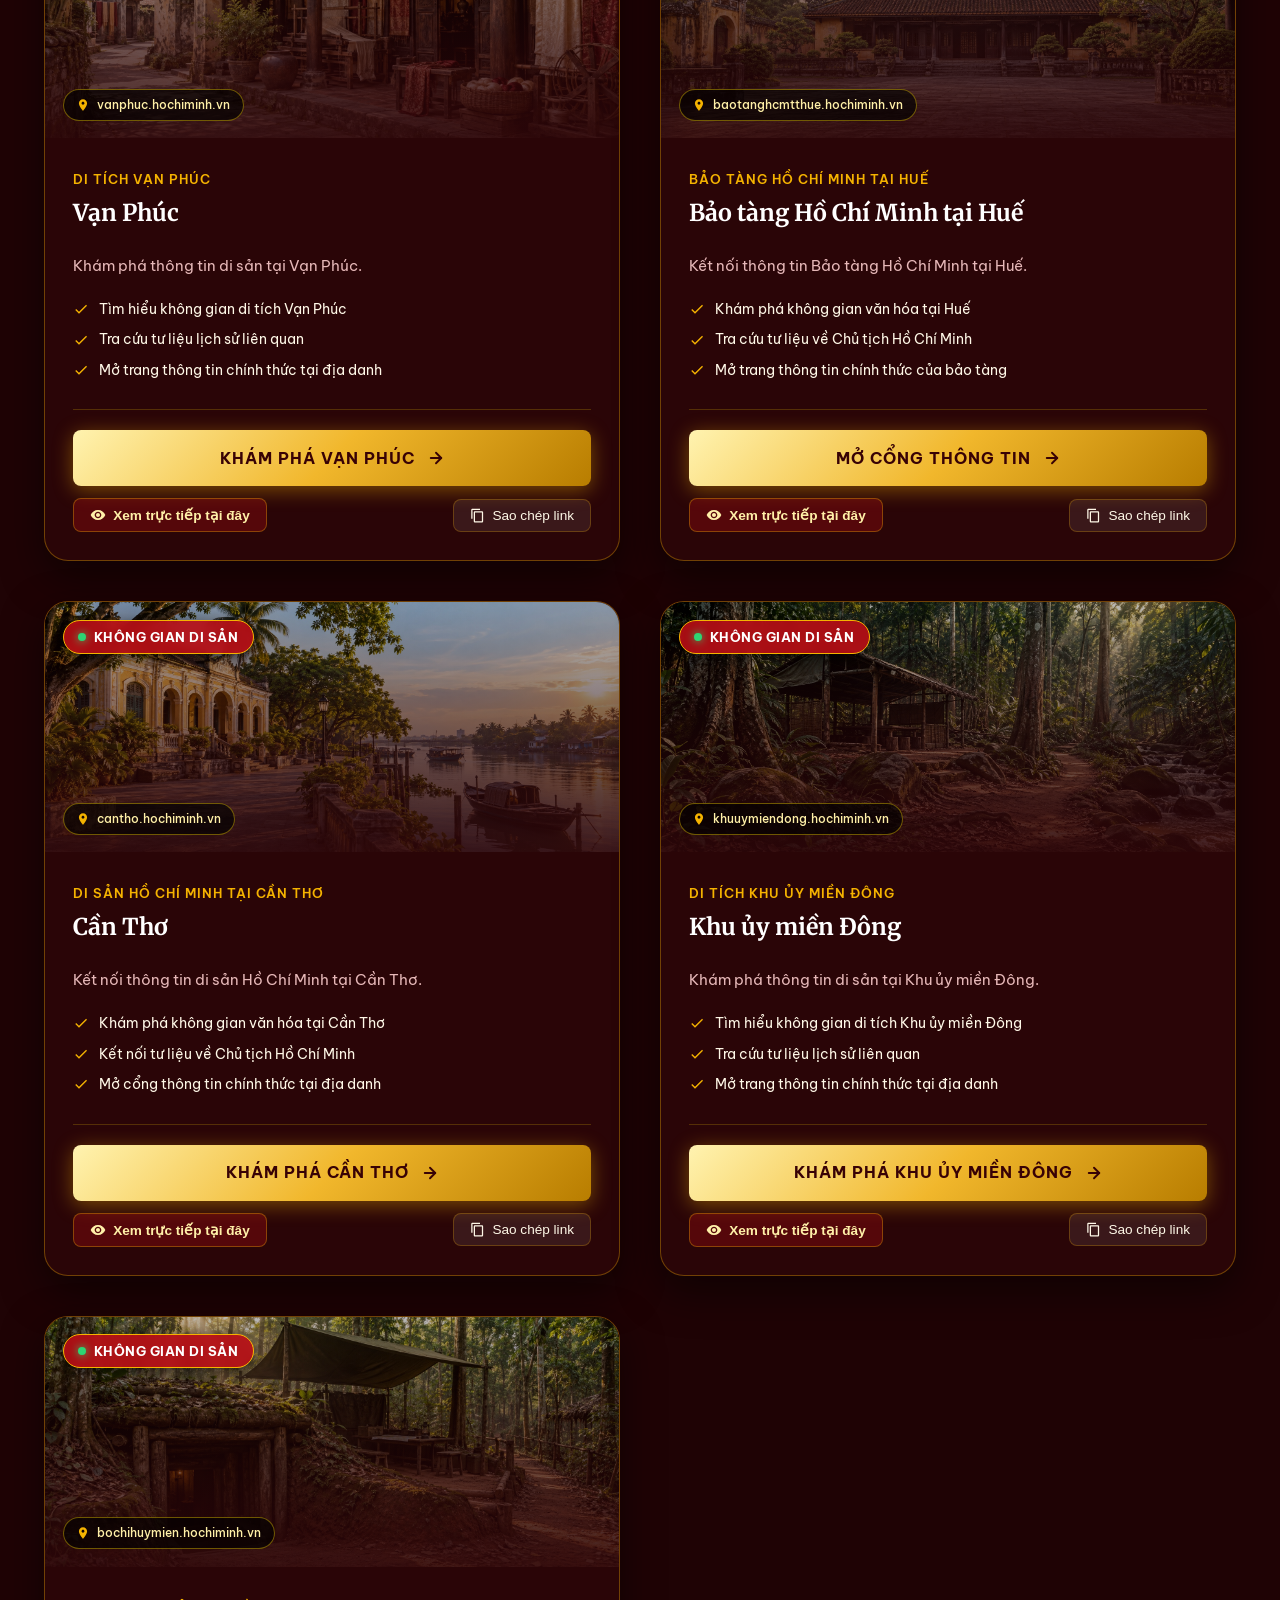
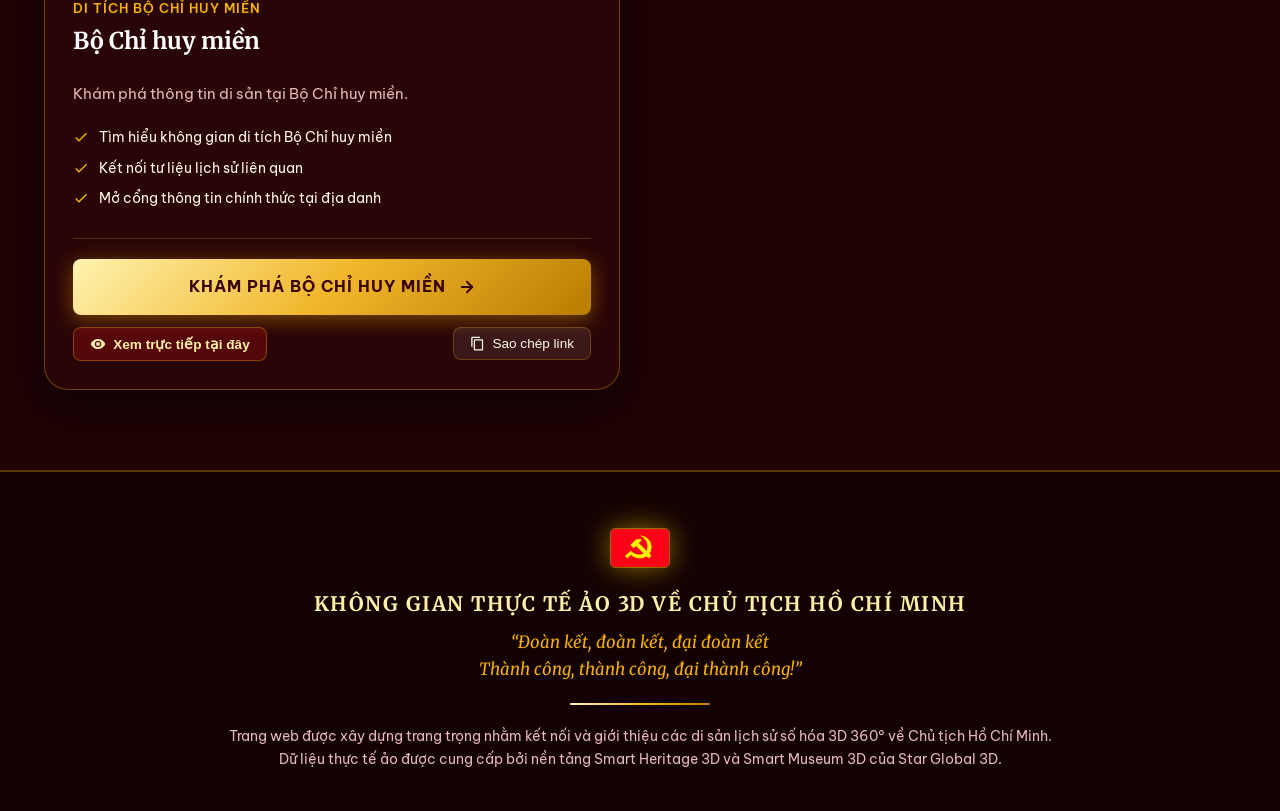
==== commit 58b7b7f2: "feat: reopen splash from header brand" ====
--- a/index.html
+++ b/index.html
@@ -133,7 +133,7 @@
        2. THANH ĐIỀU HƯỚNG TRÊN CÙNG (TOP NAVIGATION)
        ======================================================================== -->
   <nav class="top-navbar">
-    <a href="#" class="nav-brand">
+    <a href="#" class="nav-brand" aria-controls="splashOverlay" aria-label="Mở lại popup Không Gian Văn Hóa Hồ Chí Minh">
       <img src="assets/co-dang.png" alt="Cờ Đảng Cộng Sản Việt Nam" class="nav-brand-logo">
       <div class="nav-brand-text">
         <h1>Đảng Ủy Xã Phước Vinh</h1>
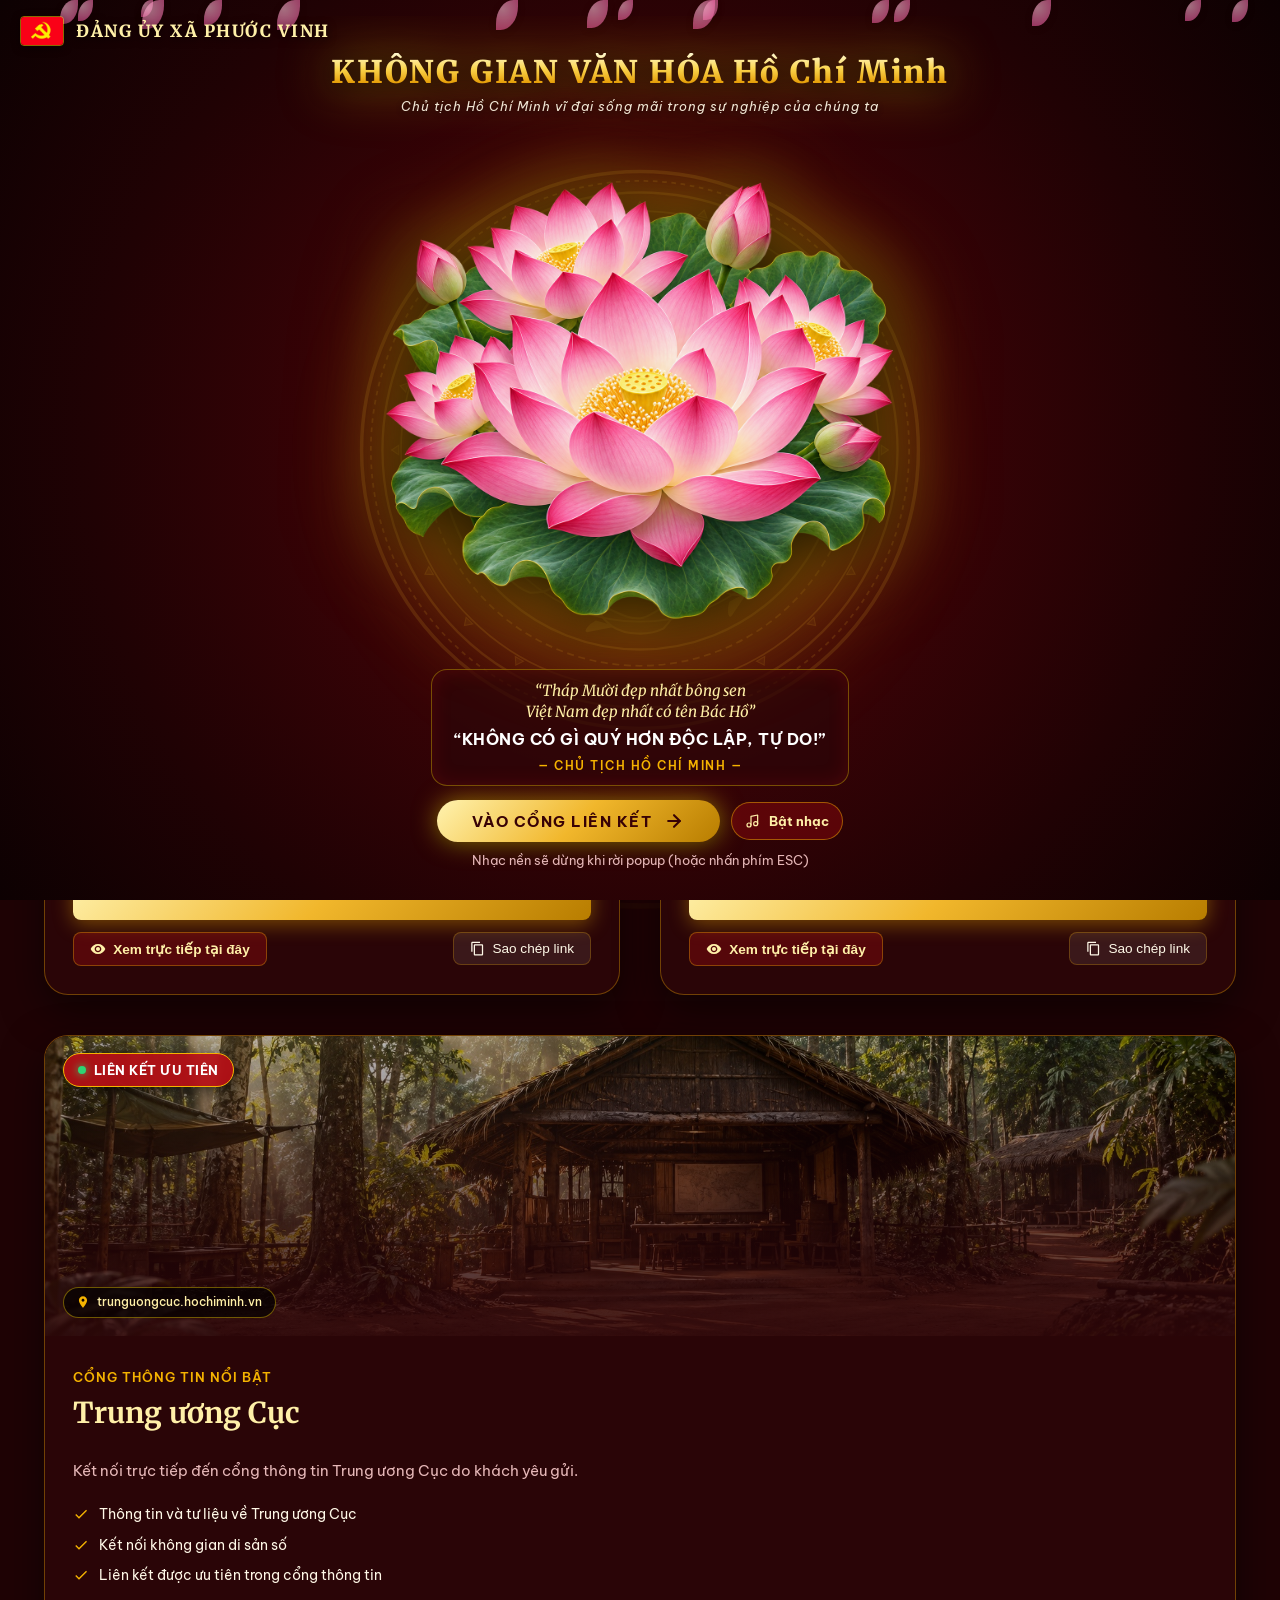
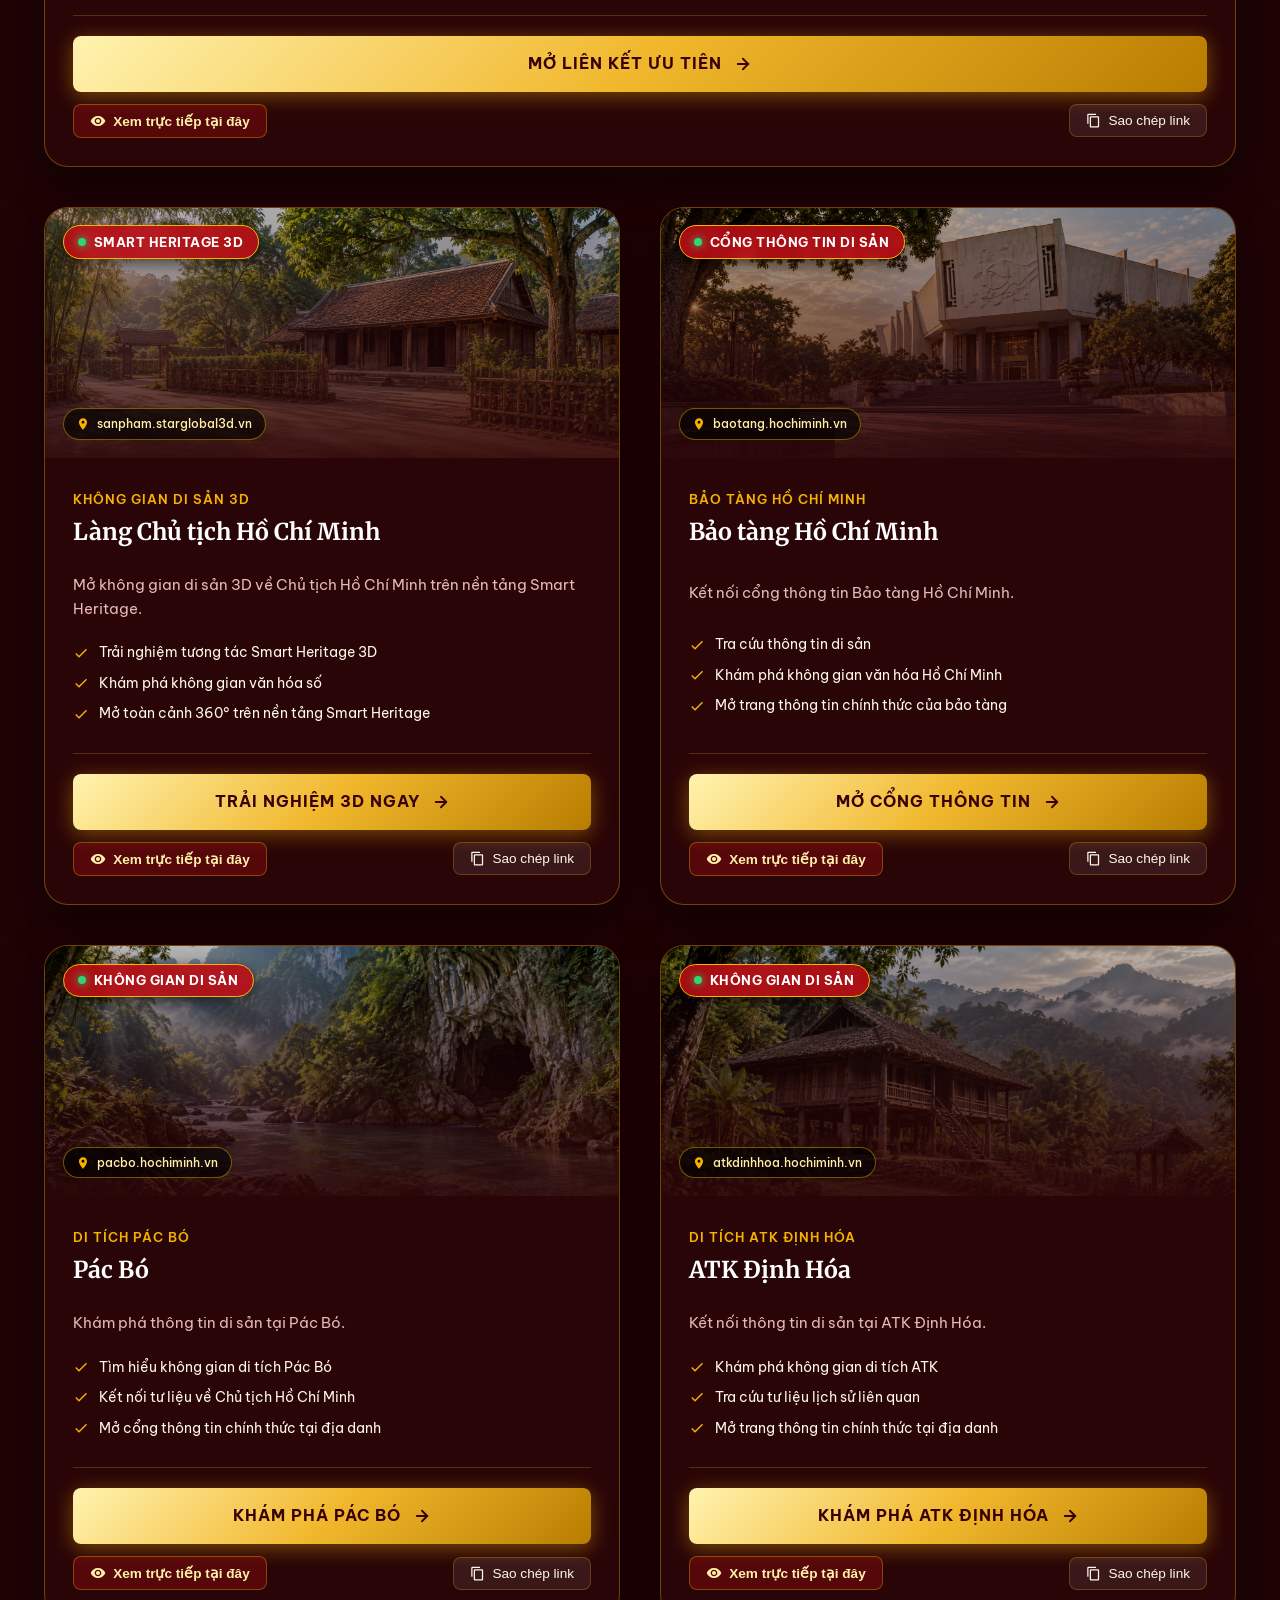
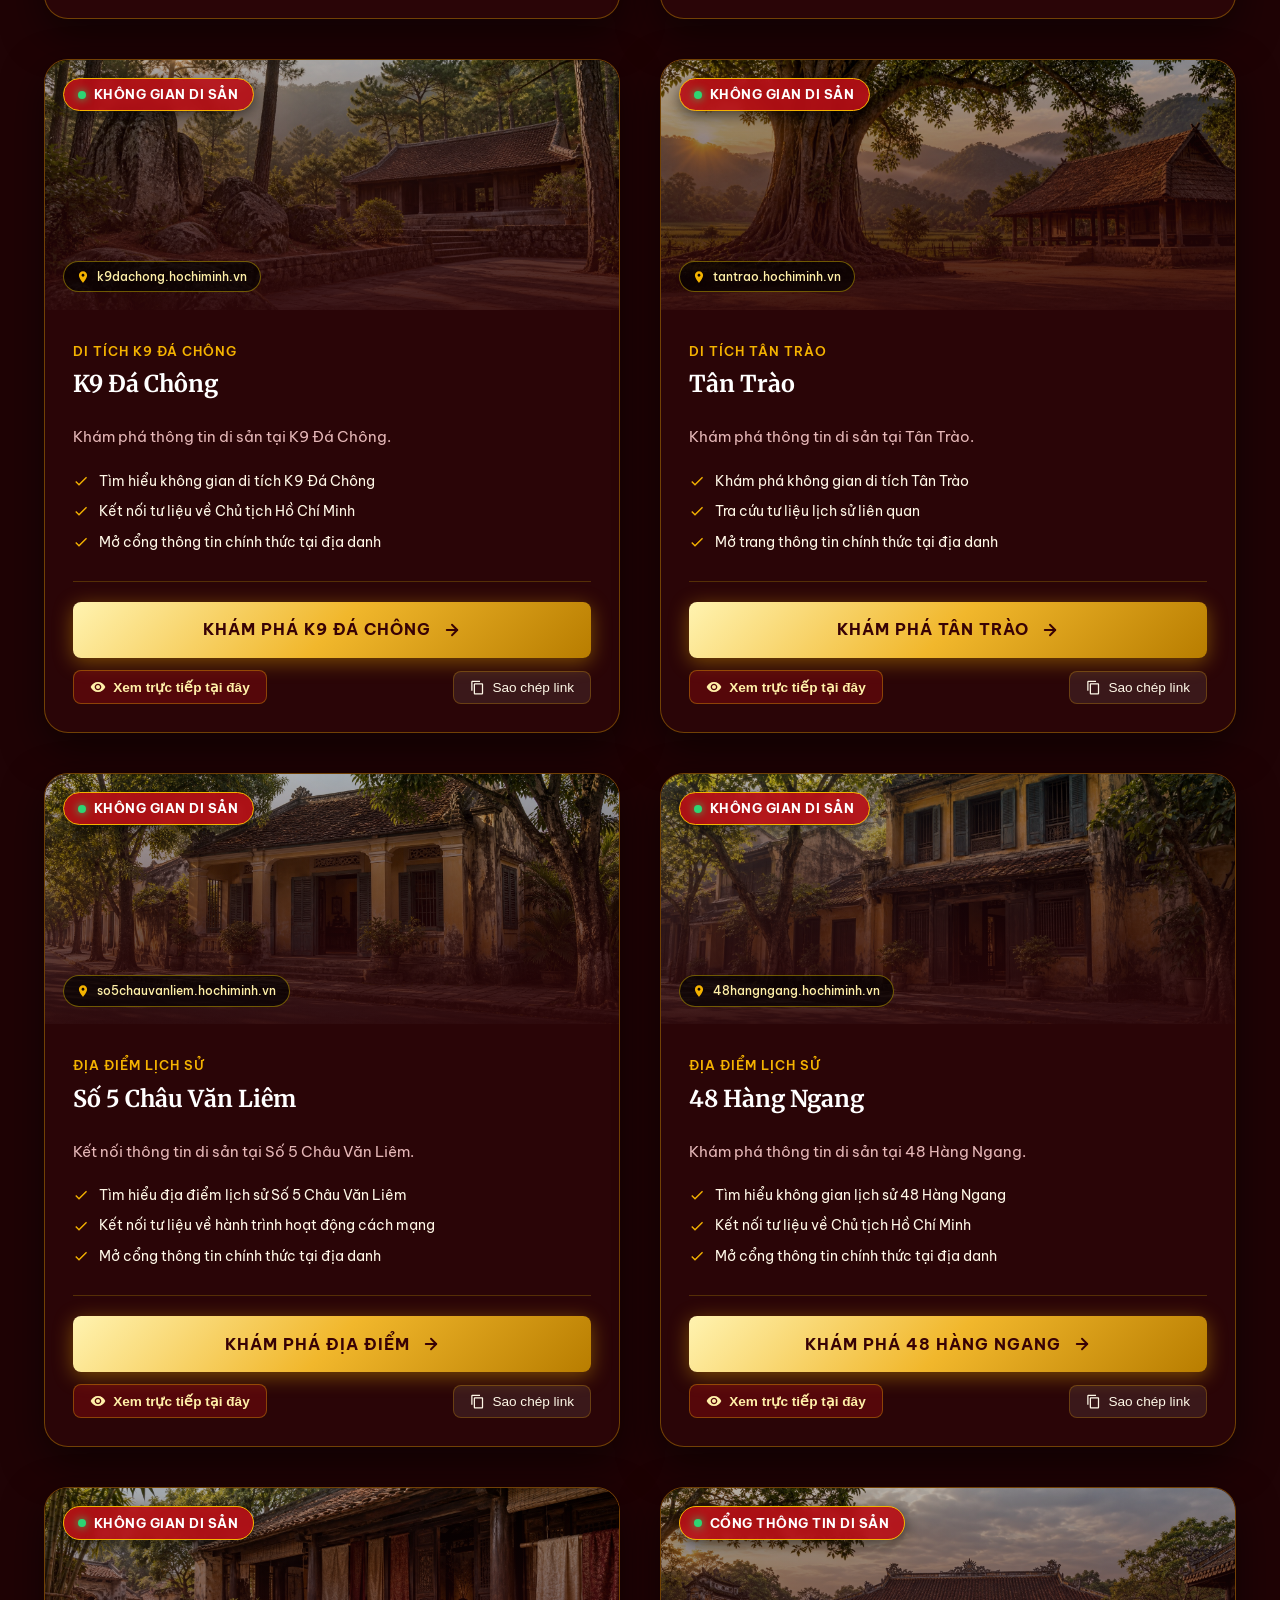
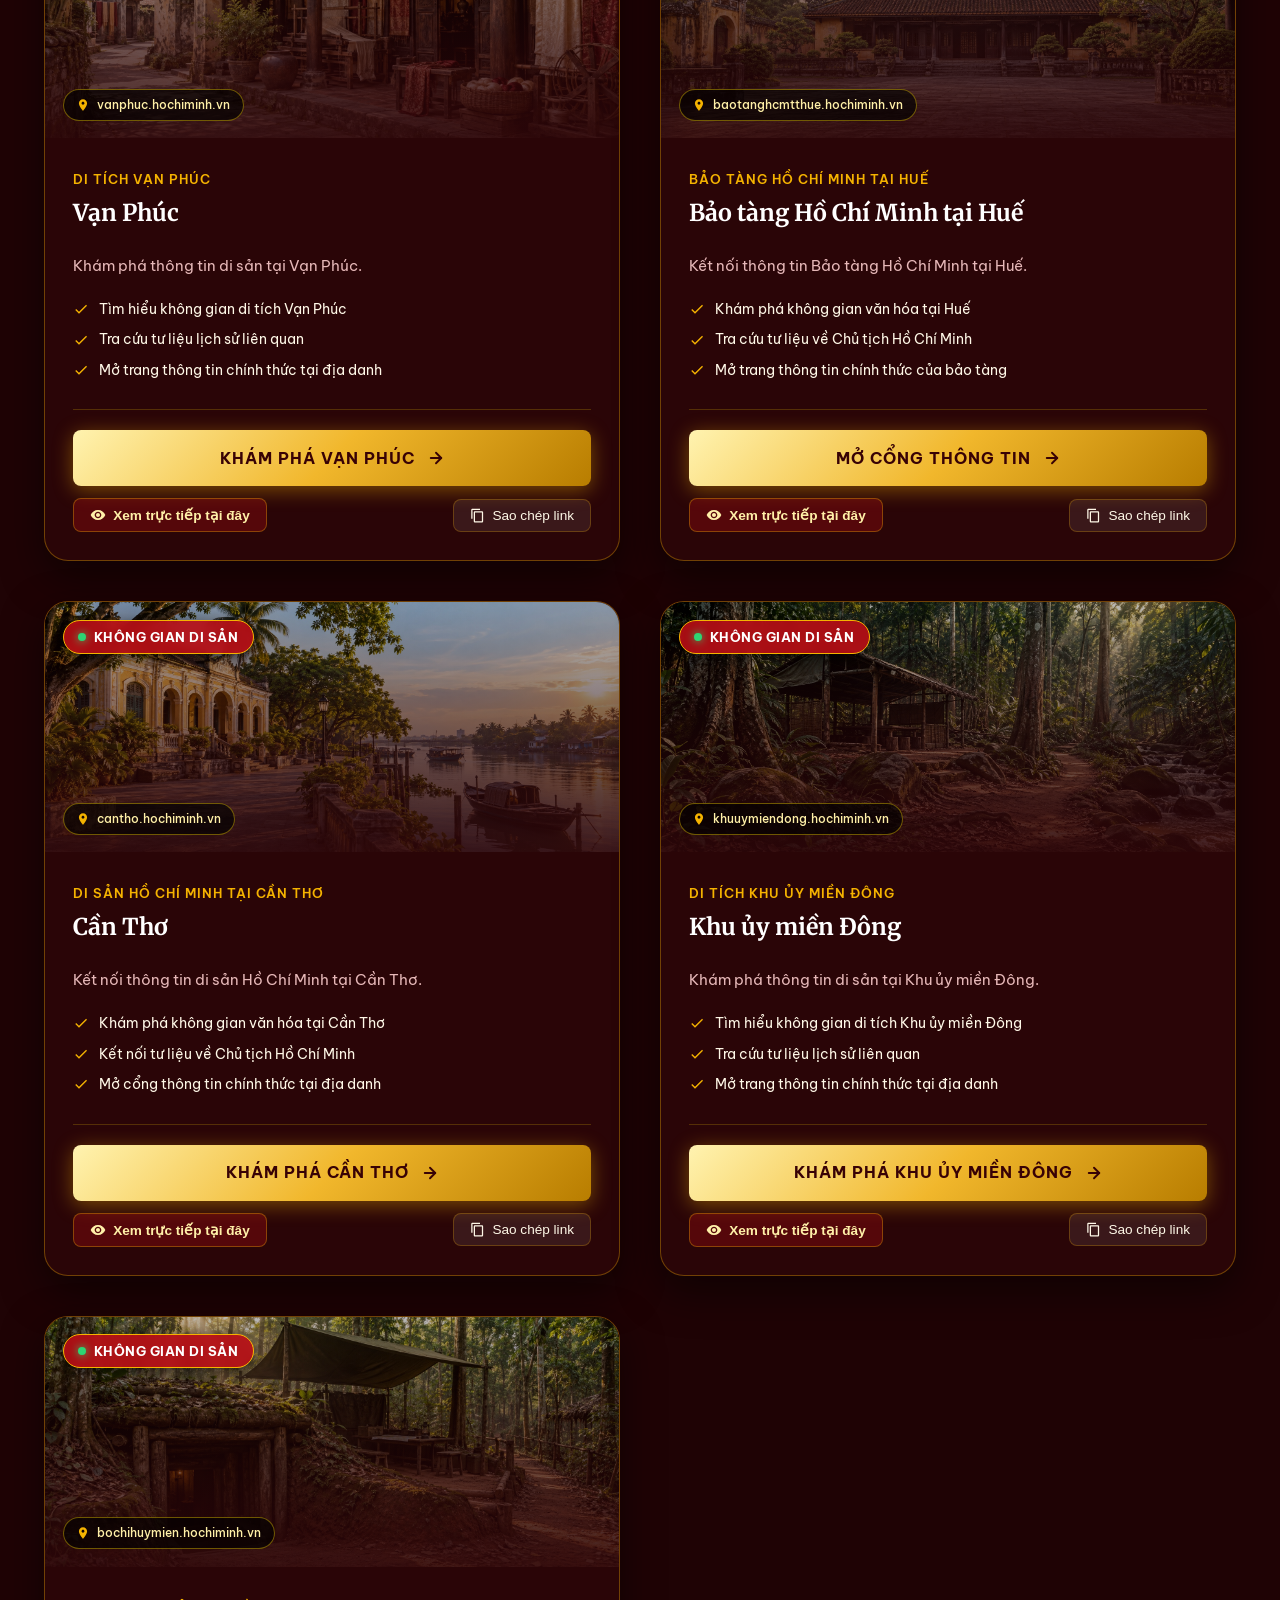
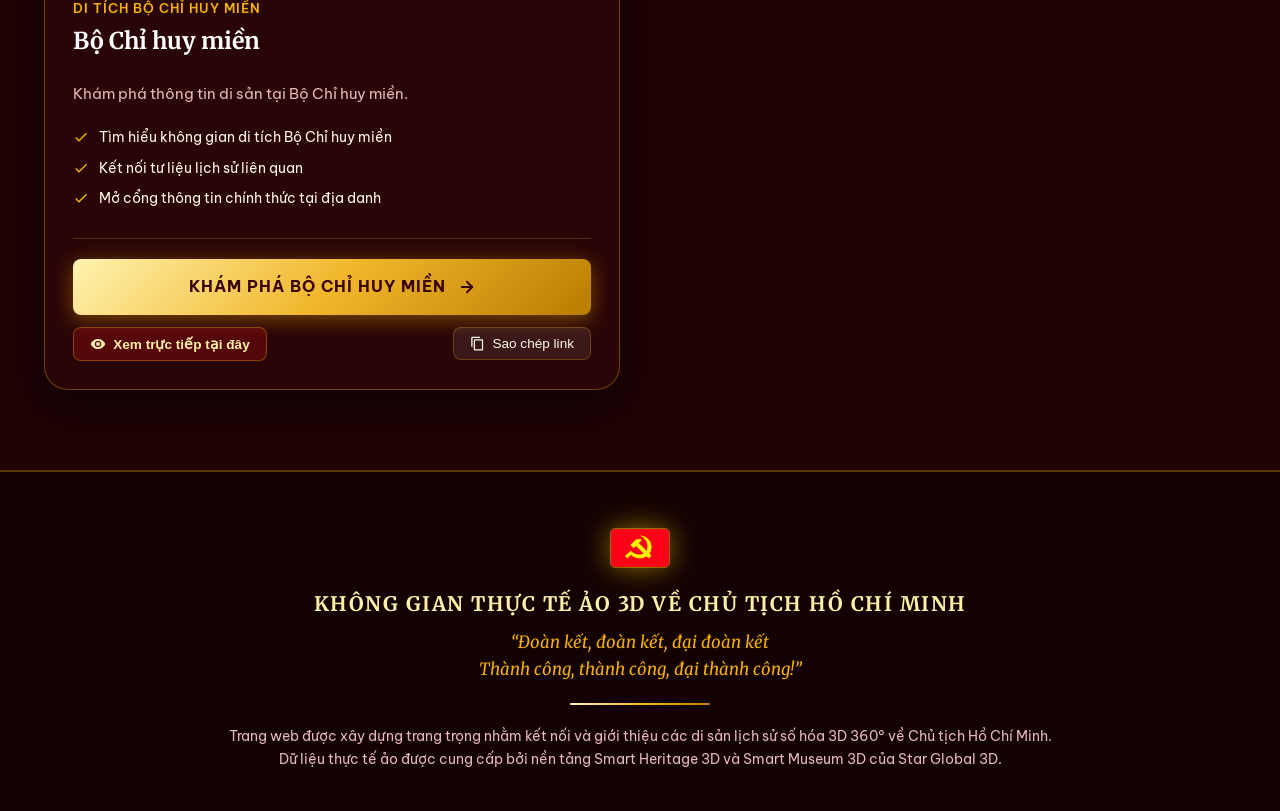
==== commit b225e334: "fix: improve Hồ diacritic in splash title" ====
--- a/index.html
+++ b/index.html
@@ -83,7 +83,7 @@
     <div class="splash-content">
       <!-- Tiêu đề trung tâm của không gian văn hóa -->
       <div class="splash-title-wrap">
-        <h1 class="splash-grand-hero-title">KHÔNG GIAN VĂN HÓA H&#x1ED2; CHÍ MINH</h1>
+        <h1 class="splash-grand-hero-title">KHÔNG GIAN VĂN HÓA Hồ Chí Minh</h1>
         <p class="splash-hero-subtitle">Chủ tịch Hồ Chí Minh vĩ đại sống mãi trong sự nghiệp của chúng ta</p>
       </div>
 
--- a/css/styles.css
+++ b/css/styles.css
@@ -223,7 +223,6 @@
   font-weight: 900;
   letter-spacing: clamp(0px, 0.16vw, 1.8px);
   white-space: nowrap;
-  text-transform: uppercase;
   background: linear-gradient(180deg, #fff9d2 0%, #fbd54e 40%, #e6a00b 75%, #a86c00 100%);
   -webkit-background-clip: text;
   -webkit-text-fill-color: transparent;
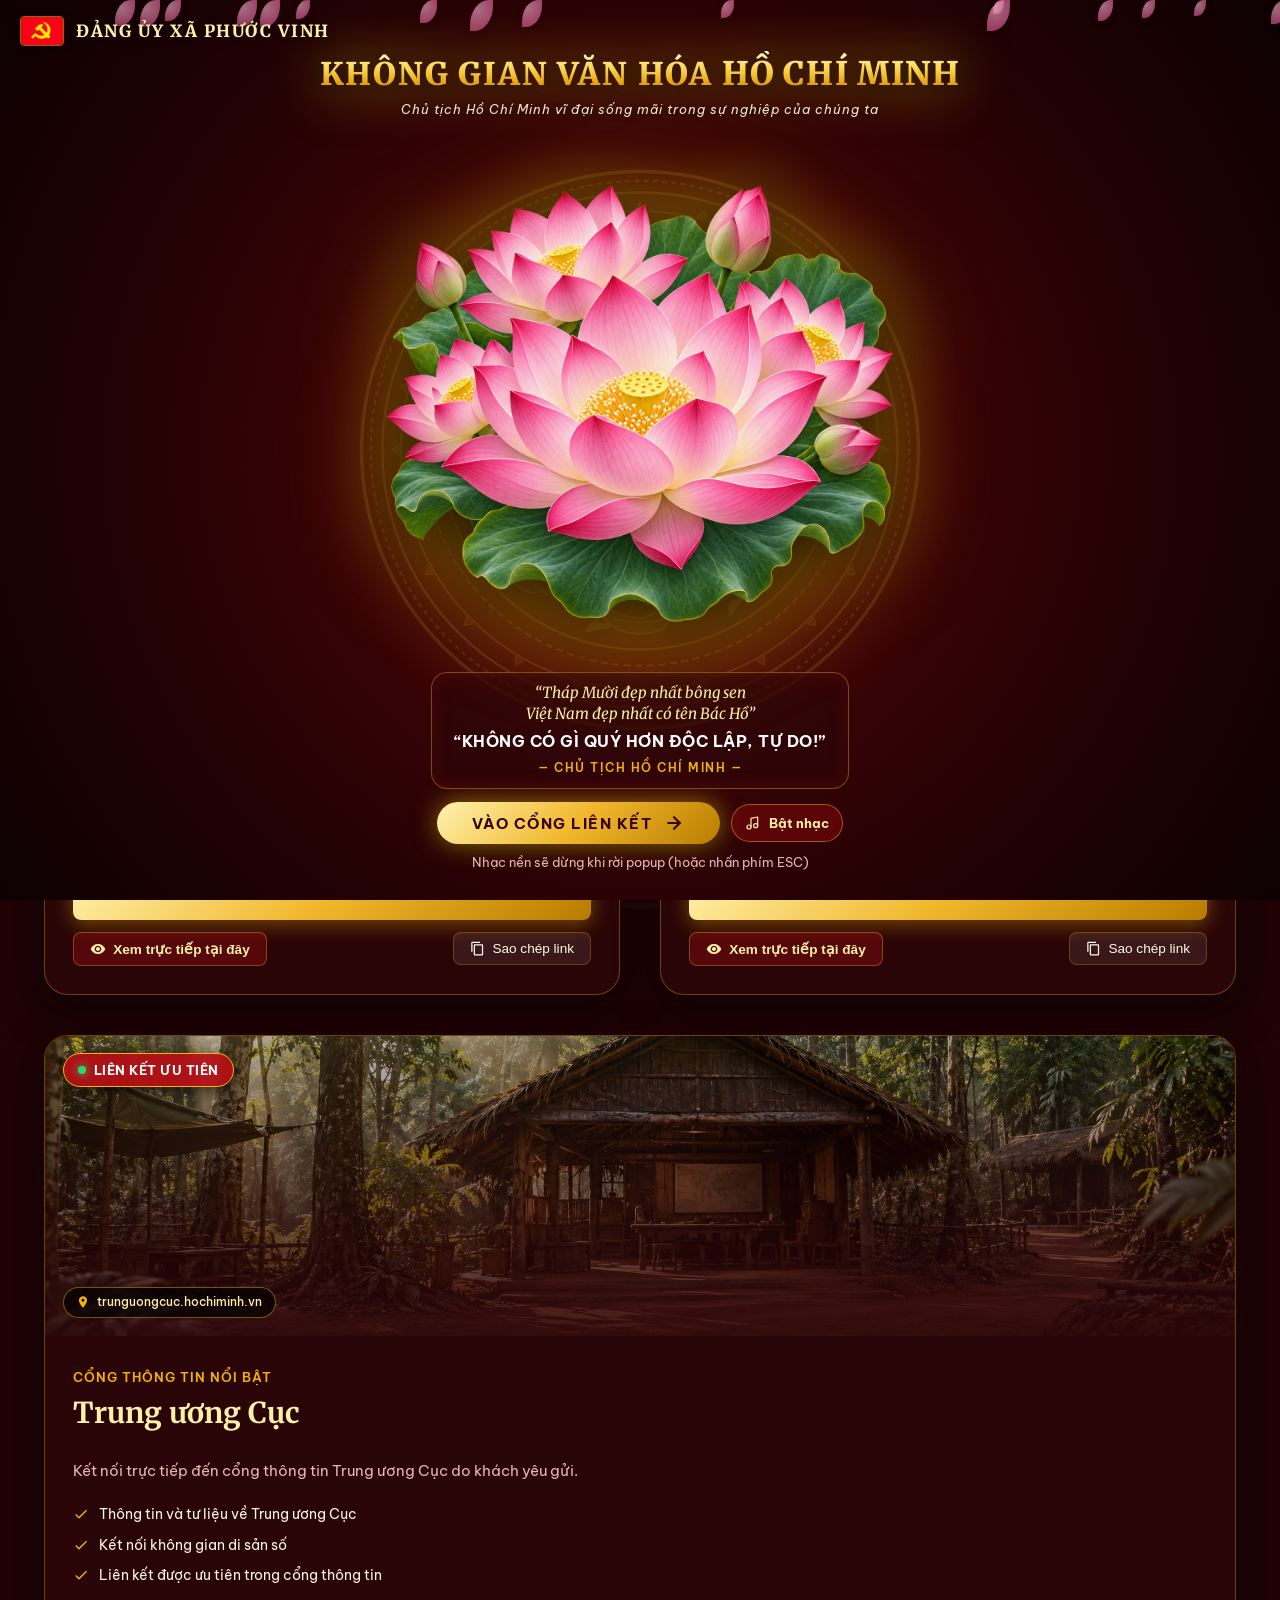
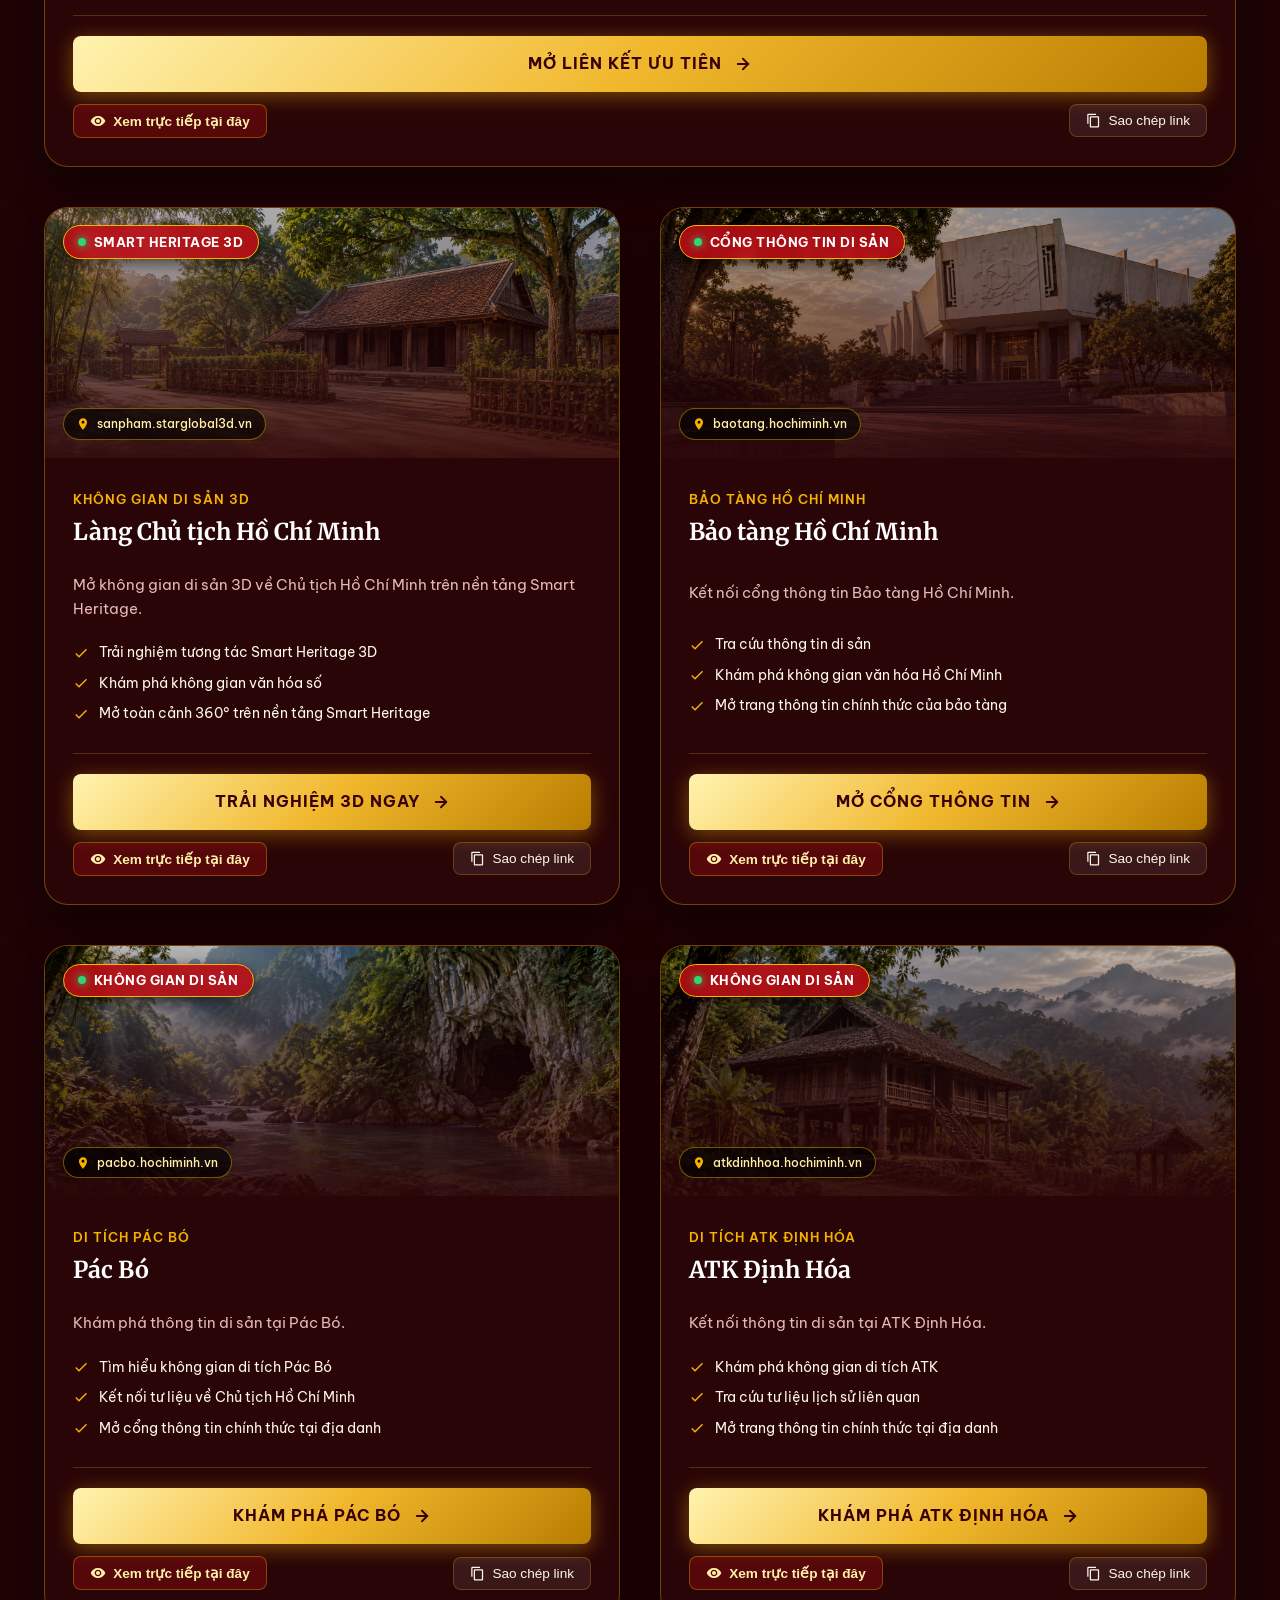
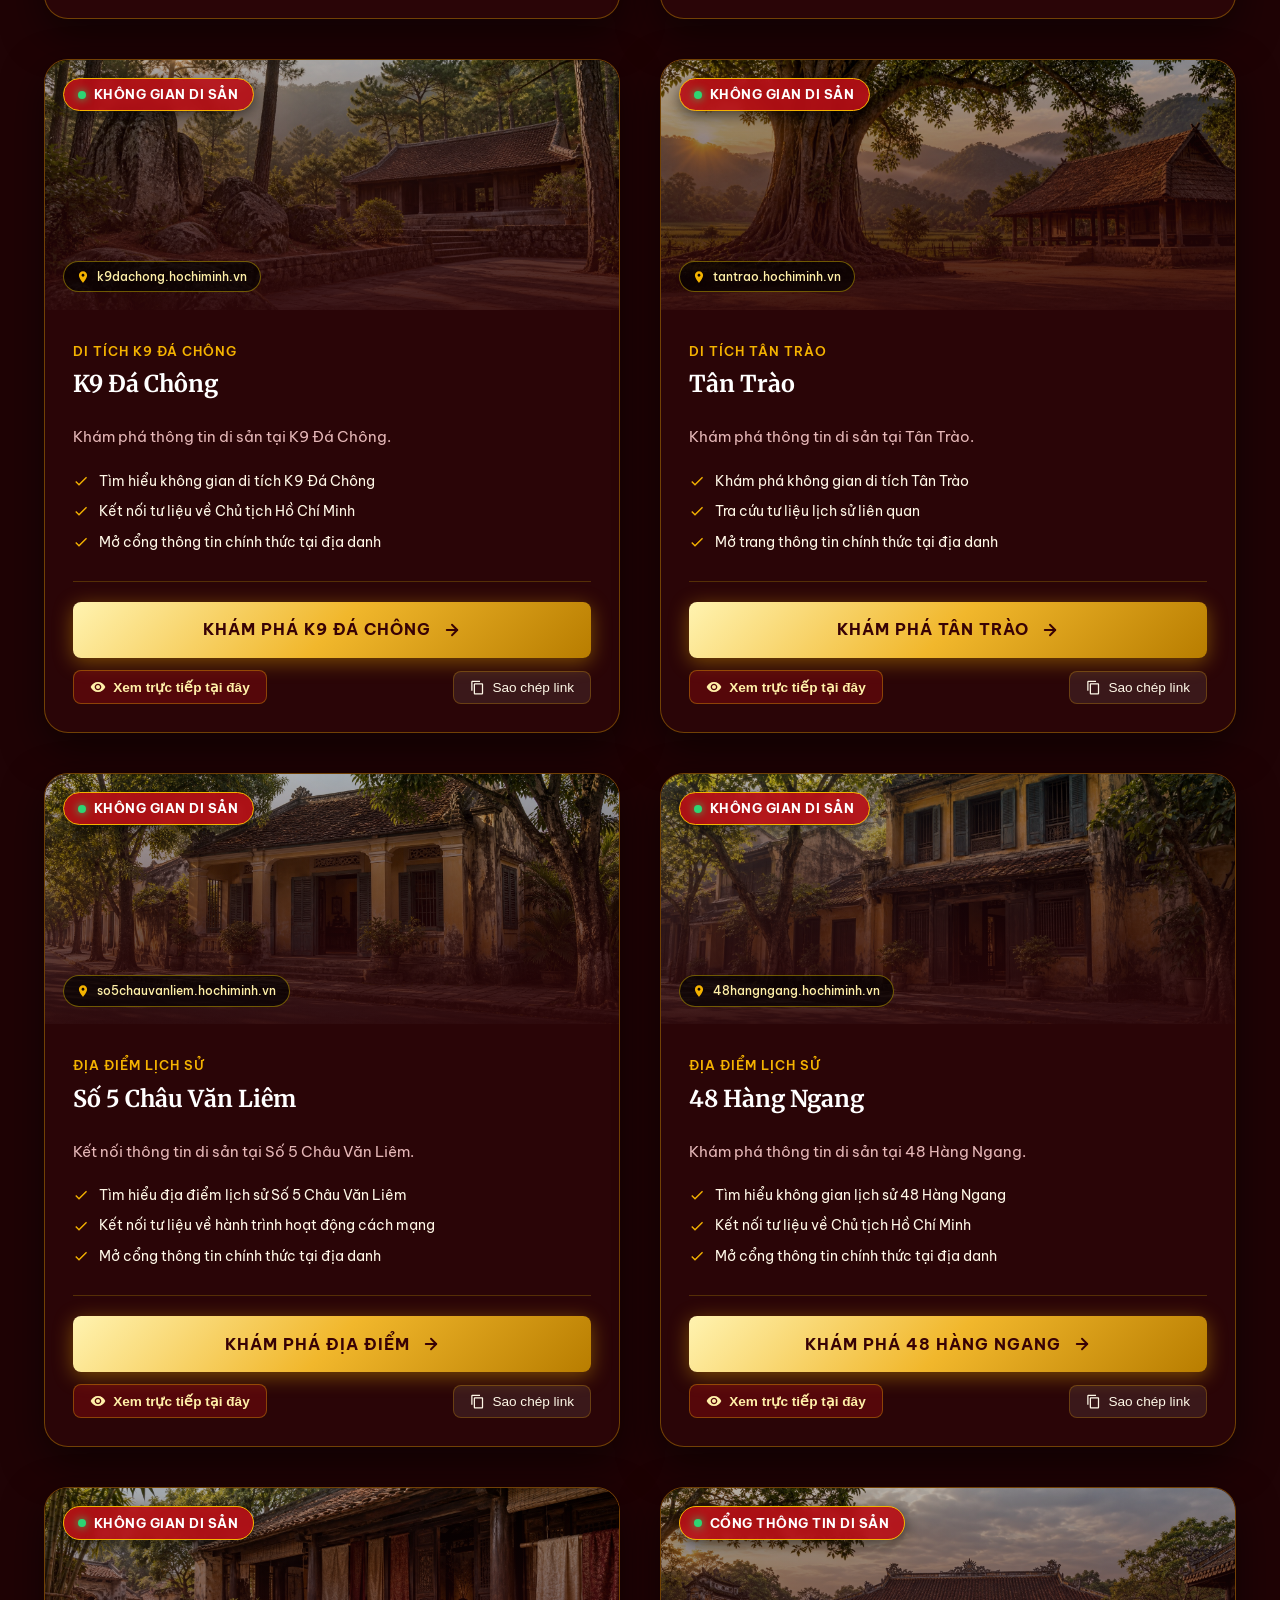
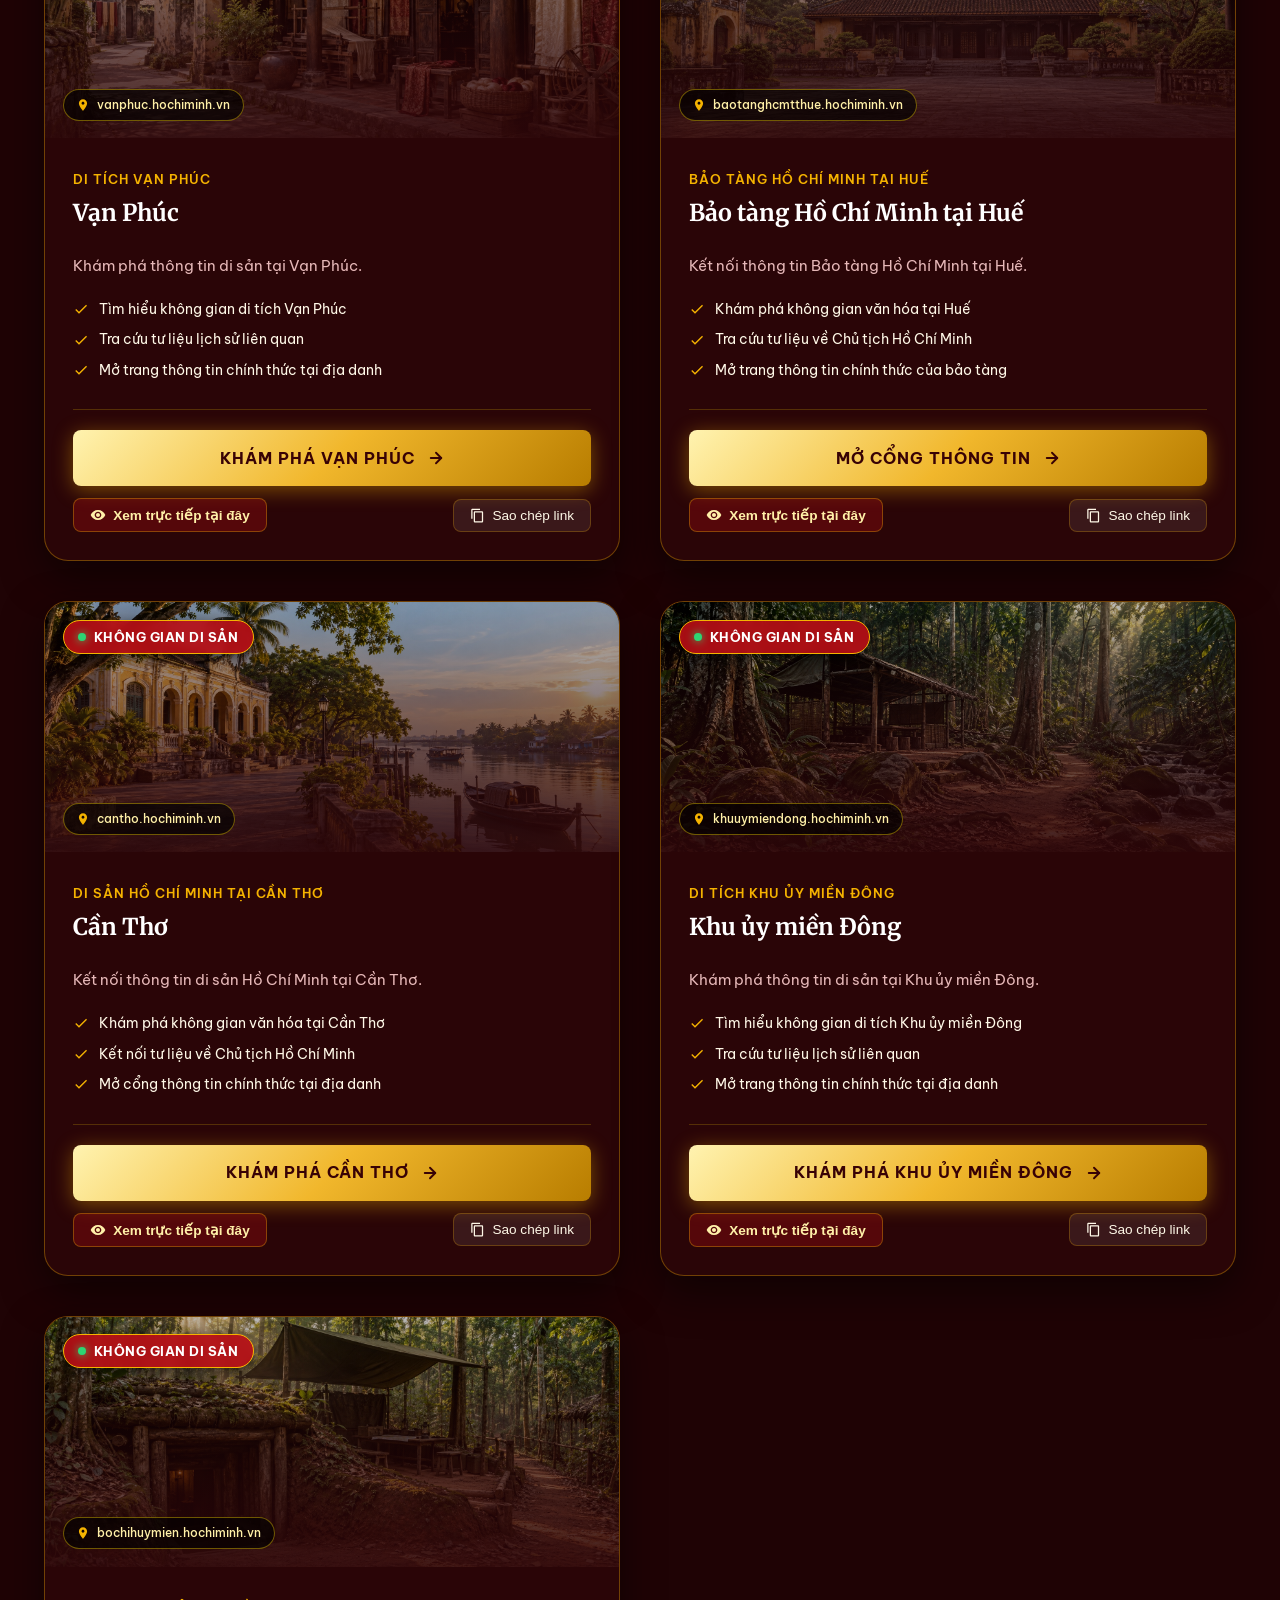
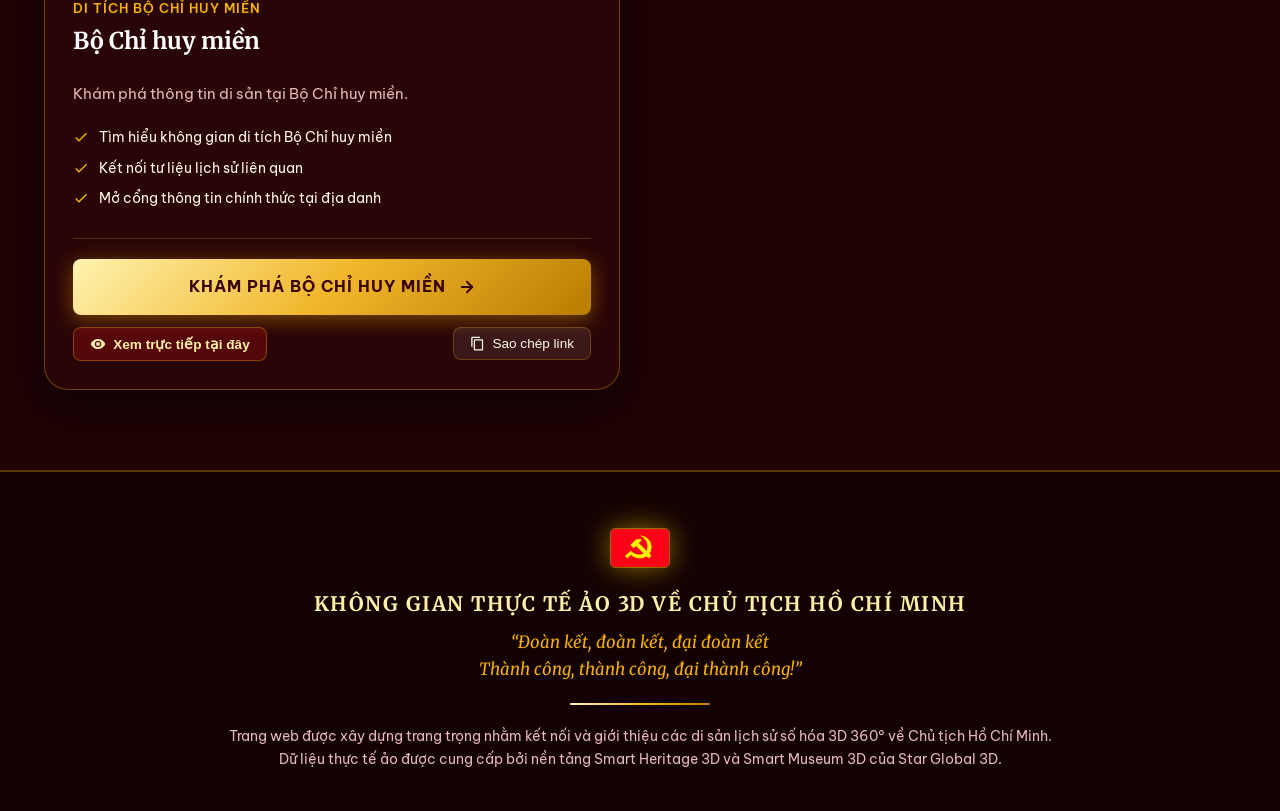
==== commit 7027a7b9: "fix: keep splash title uppercase with clear diacritics" ====
--- a/index.html
+++ b/index.html
@@ -83,7 +83,7 @@
     <div class="splash-content">
       <!-- Tiêu đề trung tâm của không gian văn hóa -->
       <div class="splash-title-wrap">
-        <h1 class="splash-grand-hero-title">KHÔNG GIAN VĂN HÓA Hồ Chí Minh</h1>
+        <h1 class="splash-grand-hero-title">KHÔNG GIAN VĂN HÓA <span class="splash-title-hcm">HỒ CHÍ MINH</span></h1>
         <p class="splash-hero-subtitle">Chủ tịch Hồ Chí Minh vĩ đại sống mãi trong sự nghiệp của chúng ta</p>
       </div>
 
--- a/css/styles.css
+++ b/css/styles.css
@@ -230,6 +230,14 @@
   line-height: 1.25;
   margin-bottom: 0.25rem;
   text-align: center;
+}
+
+.splash-title-hcm {
+  display: inline-block;
+  font-size: 1.04em;
+  letter-spacing: 0.035em;
+  padding-top: 0.08em;
+  white-space: nowrap;
 }
 
 .splash-hero-subtitle {
